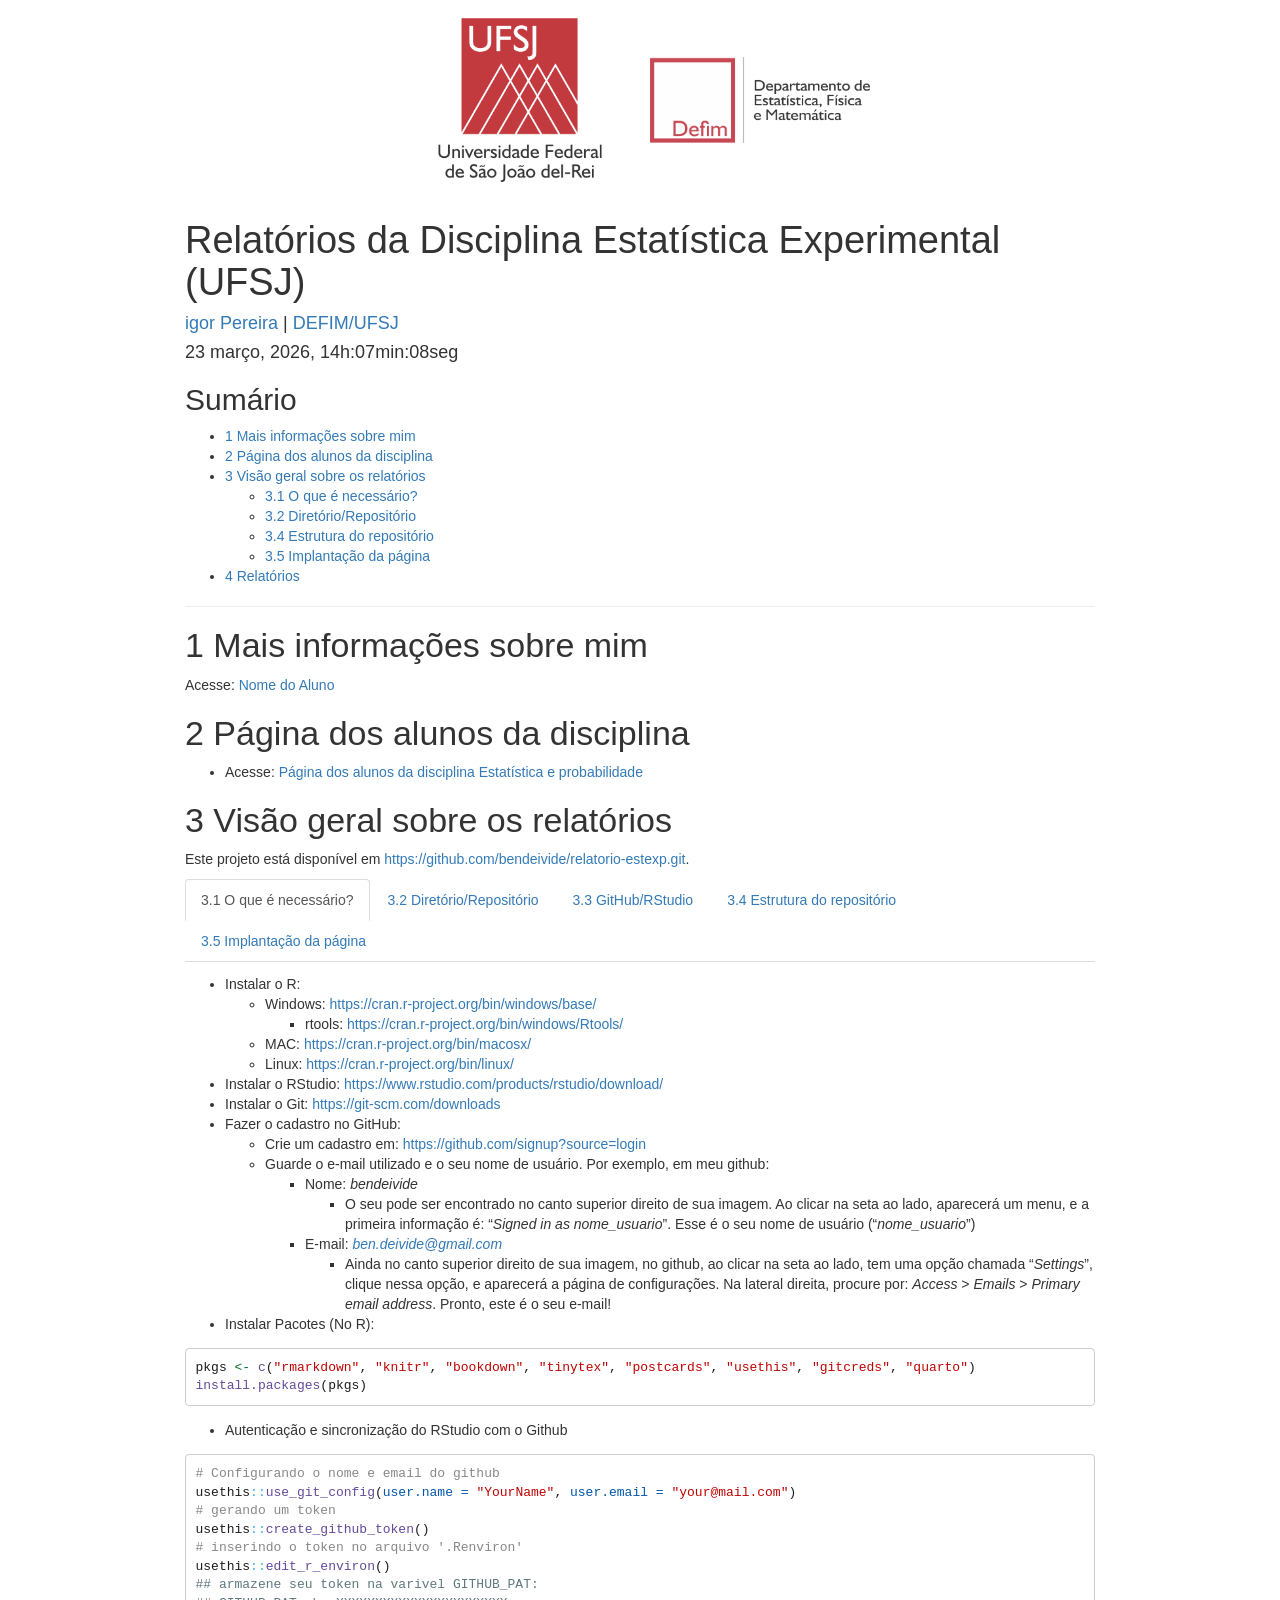
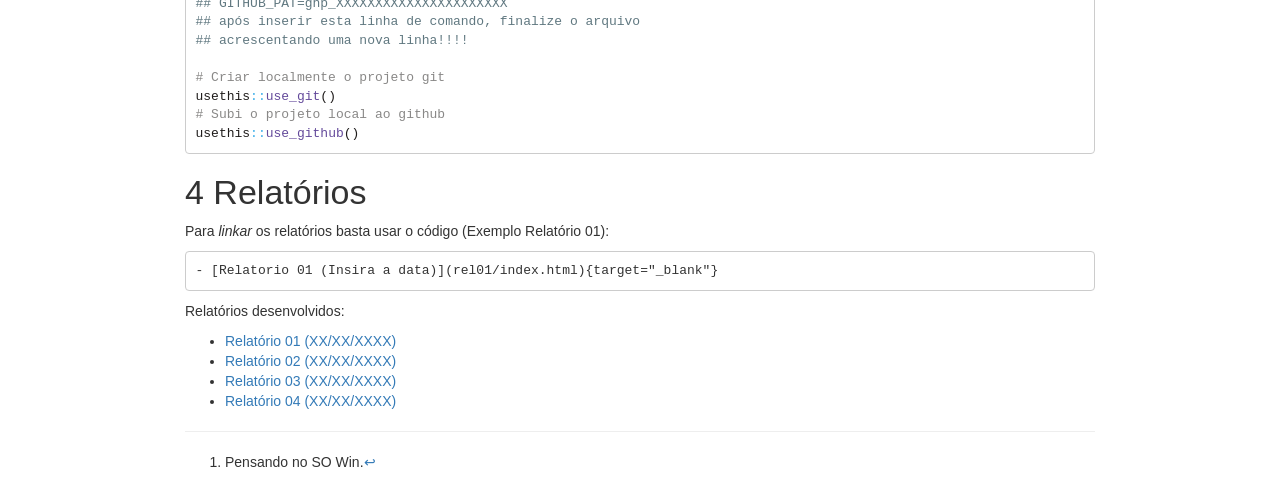
==== relatorio/index.html @ d945e723 "Initial commit" ====
<!DOCTYPE html>

<html>

<head>

<meta charset="utf-8" />
<meta name="generator" content="pandoc" />
<meta http-equiv="X-UA-Compatible" content="IE=EDGE" />


<meta name="author" content="igor Pereira | DEFIM/UFSJ" />


<title>Relatórios da Disciplina Estatística Experimental (UFSJ)</title>

<script>/*! jQuery v3.6.0 | (c) OpenJS Foundation and other contributors | jquery.org/license */
!function(e,t){"use strict";"object"==typeof module&&"object"==typeof module.exports?module.exports=e.document?t(e,!0):function(e){if(!e.document)throw new Error("jQuery requires a window with a document");return t(e)}:t(e)}("undefined"!=typeof window?window:this,function(C,e){"use strict";var t=[],r=Object.getPrototypeOf,s=t.slice,g=t.flat?function(e){return t.flat.call(e)}:function(e){return t.concat.apply([],e)},u=t.push,i=t.indexOf,n={},o=n.toString,v=n.hasOwnProperty,a=v.toString,l=a.call(Object),y={},m=function(e){return"function"==typeof e&&"number"!=typeof e.nodeType&&"function"!=typeof e.item},x=function(e){return null!=e&&e===e.window},E=C.document,c={type:!0,src:!0,nonce:!0,noModule:!0};function b(e,t,n){var r,i,o=(n=n||E).createElement("script");if(o.text=e,t)for(r in c)(i=t[r]||t.getAttribute&&t.getAttribute(r))&&o.setAttribute(r,i);n.head.appendChild(o).parentNode.removeChild(o)}function w(e){return null==e?e+"":"object"==typeof e||"function"==typeof e?n[o.call(e)]||"object":typeof e}var f="3.6.0",S=function(e,t){return new S.fn.init(e,t)};function p(e){var t=!!e&&"length"in e&&e.length,n=w(e);return!m(e)&&!x(e)&&("array"===n||0===t||"number"==typeof t&&0<t&&t-1 in e)}S.fn=S.prototype={jquery:f,constructor:S,length:0,toArray:function(){return s.call(this)},get:function(e){return null==e?s.call(this):e<0?this[e+this.length]:this[e]},pushStack:function(e){var t=S.merge(this.constructor(),e);return t.prevObject=this,t},each:function(e){return S.each(this,e)},map:function(n){return this.pushStack(S.map(this,function(e,t){return n.call(e,t,e)}))},slice:function(){return this.pushStack(s.apply(this,arguments))},first:function(){return this.eq(0)},last:function(){return this.eq(-1)},even:function(){return this.pushStack(S.grep(this,function(e,t){return(t+1)%2}))},odd:function(){return this.pushStack(S.grep(this,function(e,t){return t%2}))},eq:function(e){var t=this.length,n=+e+(e<0?t:0);return this.pushStack(0<=n&&n<t?[this[n]]:[])},end:function(){return this.prevObject||this.constructor()},push:u,sort:t.sort,splice:t.splice},S.extend=S.fn.extend=function(){var e,t,n,r,i,o,a=arguments[0]||{},s=1,u=arguments.length,l=!1;for("boolean"==typeof a&&(l=a,a=arguments[s]||{},s++),"object"==typeof a||m(a)||(a={}),s===u&&(a=this,s--);s<u;s++)if(null!=(e=arguments[s]))for(t in e)r=e[t],"__proto__"!==t&&a!==r&&(l&&r&&(S.isPlainObject(r)||(i=Array.isArray(r)))?(n=a[t],o=i&&!Array.isArray(n)?[]:i||S.isPlainObject(n)?n:{},i=!1,a[t]=S.extend(l,o,r)):void 0!==r&&(a[t]=r));return a},S.extend({expando:"jQuery"+(f+Math.random()).replace(/\D/g,""),isReady:!0,error:function(e){throw new Error(e)},noop:function(){},isPlainObject:function(e){var t,n;return!(!e||"[object Object]"!==o.call(e))&&(!(t=r(e))||"function"==typeof(n=v.call(t,"constructor")&&t.constructor)&&a.call(n)===l)},isEmptyObject:function(e){var t;for(t in e)return!1;return!0},globalEval:function(e,t,n){b(e,{nonce:t&&t.nonce},n)},each:function(e,t){var n,r=0;if(p(e)){for(n=e.length;r<n;r++)if(!1===t.call(e[r],r,e[r]))break}else for(r in e)if(!1===t.call(e[r],r,e[r]))break;return e},makeArray:function(e,t){var n=t||[];return null!=e&&(p(Object(e))?S.merge(n,"string"==typeof e?[e]:e):u.call(n,e)),n},inArray:function(e,t,n){return null==t?-1:i.call(t,e,n)},merge:function(e,t){for(var n=+t.length,r=0,i=e.length;r<n;r++)e[i++]=t[r];return e.length=i,e},grep:function(e,t,n){for(var r=[],i=0,o=e.length,a=!n;i<o;i++)!t(e[i],i)!==a&&r.push(e[i]);return r},map:function(e,t,n){var r,i,o=0,a=[];if(p(e))for(r=e.length;o<r;o++)null!=(i=t(e[o],o,n))&&a.push(i);else for(o in e)null!=(i=t(e[o],o,n))&&a.push(i);return g(a)},guid:1,support:y}),"function"==typeof Symbol&&(S.fn[Symbol.iterator]=t[Symbol.iterator]),S.each("Boolean Number String Function Array Date RegExp Object Error Symbol".split(" "),function(e,t){n["[object "+t+"]"]=t.toLowerCase()});var d=function(n){var e,d,b,o,i,h,f,g,w,u,l,T,C,a,E,v,s,c,y,S="sizzle"+1*new Date,p=n.document,k=0,r=0,m=ue(),x=ue(),A=ue(),N=ue(),j=function(e,t){return e===t&&(l=!0),0},D={}.hasOwnProperty,t=[],q=t.pop,L=t.push,H=t.push,O=t.slice,P=function(e,t){for(var n=0,r=e.length;n<r;n++)if(e[n]===t)return n;return-1},R="checked|selected|async|autofocus|autoplay|controls|defer|disabled|hidden|ismap|loop|multiple|open|readonly|required|scoped",M="[\\x20\\t\\r\\n\\f]",I="(?:\\\\[\\da-fA-F]{1,6}"+M+"?|\\\\[^\\r\\n\\f]|[\\w-]|[^\0-\\x7f])+",W="\\["+M+"*("+I+")(?:"+M+"*([*^$|!~]?=)"+M+"*(?:'((?:\\\\.|[^\\\\'])*)'|\"((?:\\\\.|[^\\\\\"])*)\"|("+I+"))|)"+M+"*\\]",F=":("+I+")(?:\\((('((?:\\\\.|[^\\\\'])*)'|\"((?:\\\\.|[^\\\\\"])*)\")|((?:\\\\.|[^\\\\()[\\]]|"+W+")*)|.*)\\)|)",B=new RegExp(M+"+","g"),$=new RegExp("^"+M+"+|((?:^|[^\\\\])(?:\\\\.)*)"+M+"+$","g"),_=new RegExp("^"+M+"*,"+M+"*"),z=new RegExp("^"+M+"*([>+~]|"+M+")"+M+"*"),U=new RegExp(M+"|>"),X=new RegExp(F),V=new RegExp("^"+I+"$"),G={ID:new RegExp("^#("+I+")"),CLASS:new RegExp("^\\.("+I+")"),TAG:new RegExp("^("+I+"|[*])"),ATTR:new RegExp("^"+W),PSEUDO:new RegExp("^"+F),CHILD:new RegExp("^:(only|first|last|nth|nth-last)-(child|of-type)(?:\\("+M+"*(even|odd|(([+-]|)(\\d*)n|)"+M+"*(?:([+-]|)"+M+"*(\\d+)|))"+M+"*\\)|)","i"),bool:new RegExp("^(?:"+R+")$","i"),needsContext:new RegExp("^"+M+"*[>+~]|:(even|odd|eq|gt|lt|nth|first|last)(?:\\("+M+"*((?:-\\d)?\\d*)"+M+"*\\)|)(?=[^-]|$)","i")},Y=/HTML$/i,Q=/^(?:input|select|textarea|button)$/i,J=/^h\d$/i,K=/^[^{]+\{\s*\[native \w/,Z=/^(?:#([\w-]+)|(\w+)|\.([\w-]+))$/,ee=/[+~]/,te=new RegExp("\\\\[\\da-fA-F]{1,6}"+M+"?|\\\\([^\\r\\n\\f])","g"),ne=function(e,t){var n="0x"+e.slice(1)-65536;return t||(n<0?String.fromCharCode(n+65536):String.fromCharCode(n>>10|55296,1023&n|56320))},re=/([\0-\x1f\x7f]|^-?\d)|^-$|[^\0-\x1f\x7f-\uFFFF\w-]/g,ie=function(e,t){return t?"\0"===e?"\ufffd":e.slice(0,-1)+"\\"+e.charCodeAt(e.length-1).toString(16)+" ":"\\"+e},oe=function(){T()},ae=be(function(e){return!0===e.disabled&&"fieldset"===e.nodeName.toLowerCase()},{dir:"parentNode",next:"legend"});try{H.apply(t=O.call(p.childNodes),p.childNodes),t[p.childNodes.length].nodeType}catch(e){H={apply:t.length?function(e,t){L.apply(e,O.call(t))}:function(e,t){var n=e.length,r=0;while(e[n++]=t[r++]);e.length=n-1}}}function se(t,e,n,r){var i,o,a,s,u,l,c,f=e&&e.ownerDocument,p=e?e.nodeType:9;if(n=n||[],"string"!=typeof t||!t||1!==p&&9!==p&&11!==p)return n;if(!r&&(T(e),e=e||C,E)){if(11!==p&&(u=Z.exec(t)))if(i=u[1]){if(9===p){if(!(a=e.getElementById(i)))return n;if(a.id===i)return n.push(a),n}else if(f&&(a=f.getElementById(i))&&y(e,a)&&a.id===i)return n.push(a),n}else{if(u[2])return H.apply(n,e.getElementsByTagName(t)),n;if((i=u[3])&&d.getElementsByClassName&&e.getElementsByClassName)return H.apply(n,e.getElementsByClassName(i)),n}if(d.qsa&&!N[t+" "]&&(!v||!v.test(t))&&(1!==p||"object"!==e.nodeName.toLowerCase())){if(c=t,f=e,1===p&&(U.test(t)||z.test(t))){(f=ee.test(t)&&ye(e.parentNode)||e)===e&&d.scope||((s=e.getAttribute("id"))?s=s.replace(re,ie):e.setAttribute("id",s=S)),o=(l=h(t)).length;while(o--)l[o]=(s?"#"+s:":scope")+" "+xe(l[o]);c=l.join(",")}try{return H.apply(n,f.querySelectorAll(c)),n}catch(e){N(t,!0)}finally{s===S&&e.removeAttribute("id")}}}return g(t.replace($,"$1"),e,n,r)}function ue(){var r=[];return function e(t,n){return r.push(t+" ")>b.cacheLength&&delete e[r.shift()],e[t+" "]=n}}function le(e){return e[S]=!0,e}function ce(e){var t=C.createElement("fieldset");try{return!!e(t)}catch(e){return!1}finally{t.parentNode&&t.parentNode.removeChild(t),t=null}}function fe(e,t){var n=e.split("|"),r=n.length;while(r--)b.attrHandle[n[r]]=t}function pe(e,t){var n=t&&e,r=n&&1===e.nodeType&&1===t.nodeType&&e.sourceIndex-t.sourceIndex;if(r)return r;if(n)while(n=n.nextSibling)if(n===t)return-1;return e?1:-1}function de(t){return function(e){return"input"===e.nodeName.toLowerCase()&&e.type===t}}function he(n){return function(e){var t=e.nodeName.toLowerCase();return("input"===t||"button"===t)&&e.type===n}}function ge(t){return function(e){return"form"in e?e.parentNode&&!1===e.disabled?"label"in e?"label"in e.parentNode?e.parentNode.disabled===t:e.disabled===t:e.isDisabled===t||e.isDisabled!==!t&&ae(e)===t:e.disabled===t:"label"in e&&e.disabled===t}}function ve(a){return le(function(o){return o=+o,le(function(e,t){var n,r=a([],e.length,o),i=r.length;while(i--)e[n=r[i]]&&(e[n]=!(t[n]=e[n]))})})}function ye(e){return e&&"undefined"!=typeof e.getElementsByTagName&&e}for(e in d=se.support={},i=se.isXML=function(e){var t=e&&e.namespaceURI,n=e&&(e.ownerDocument||e).documentElement;return!Y.test(t||n&&n.nodeName||"HTML")},T=se.setDocument=function(e){var t,n,r=e?e.ownerDocument||e:p;return r!=C&&9===r.nodeType&&r.documentElement&&(a=(C=r).documentElement,E=!i(C),p!=C&&(n=C.defaultView)&&n.top!==n&&(n.addEventListener?n.addEventListener("unload",oe,!1):n.attachEvent&&n.attachEvent("onunload",oe)),d.scope=ce(function(e){return a.appendChild(e).appendChild(C.createElement("div")),"undefined"!=typeof e.querySelectorAll&&!e.querySelectorAll(":scope fieldset div").length}),d.attributes=ce(function(e){return e.className="i",!e.getAttribute("className")}),d.getElementsByTagName=ce(function(e){return e.appendChild(C.createComment("")),!e.getElementsByTagName("*").length}),d.getElementsByClassName=K.test(C.getElementsByClassName),d.getById=ce(function(e){return a.appendChild(e).id=S,!C.getElementsByName||!C.getElementsByName(S).length}),d.getById?(b.filter.ID=function(e){var t=e.replace(te,ne);return function(e){return e.getAttribute("id")===t}},b.find.ID=function(e,t){if("undefined"!=typeof t.getElementById&&E){var n=t.getElementById(e);return n?[n]:[]}}):(b.filter.ID=function(e){var n=e.replace(te,ne);return function(e){var t="undefined"!=typeof e.getAttributeNode&&e.getAttributeNode("id");return t&&t.value===n}},b.find.ID=function(e,t){if("undefined"!=typeof t.getElementById&&E){var n,r,i,o=t.getElementById(e);if(o){if((n=o.getAttributeNode("id"))&&n.value===e)return[o];i=t.getElementsByName(e),r=0;while(o=i[r++])if((n=o.getAttributeNode("id"))&&n.value===e)return[o]}return[]}}),b.find.TAG=d.getElementsByTagName?function(e,t){return"undefined"!=typeof t.getElementsByTagName?t.getElementsByTagName(e):d.qsa?t.querySelectorAll(e):void 0}:function(e,t){var n,r=[],i=0,o=t.getElementsByTagName(e);if("*"===e){while(n=o[i++])1===n.nodeType&&r.push(n);return r}return o},b.find.CLASS=d.getElementsByClassName&&function(e,t){if("undefined"!=typeof t.getElementsByClassName&&E)return t.getElementsByClassName(e)},s=[],v=[],(d.qsa=K.test(C.querySelectorAll))&&(ce(function(e){var t;a.appendChild(e).innerHTML="<a id='"+S+"'></a><select id='"+S+"-\r\\' msallowcapture=''><option selected=''></option></select>",e.querySelectorAll("[msallowcapture^='']").length&&v.push("[*^$]="+M+"*(?:''|\"\")"),e.querySelectorAll("[selected]").length||v.push("\\["+M+"*(?:value|"+R+")"),e.querySelectorAll("[id~="+S+"-]").length||v.push("~="),(t=C.createElement("input")).setAttribute("name",""),e.appendChild(t),e.querySelectorAll("[name='']").length||v.push("\\["+M+"*name"+M+"*="+M+"*(?:''|\"\")"),e.querySelectorAll(":checked").length||v.push(":checked"),e.querySelectorAll("a#"+S+"+*").length||v.push(".#.+[+~]"),e.querySelectorAll("\\\f"),v.push("[\\r\\n\\f]")}),ce(function(e){e.innerHTML="<a href='' disabled='disabled'></a><select disabled='disabled'><option/></select>";var t=C.createElement("input");t.setAttribute("type","hidden"),e.appendChild(t).setAttribute("name","D"),e.querySelectorAll("[name=d]").length&&v.push("name"+M+"*[*^$|!~]?="),2!==e.querySelectorAll(":enabled").length&&v.push(":enabled",":disabled"),a.appendChild(e).disabled=!0,2!==e.querySelectorAll(":disabled").length&&v.push(":enabled",":disabled"),e.querySelectorAll("*,:x"),v.push(",.*:")})),(d.matchesSelector=K.test(c=a.matches||a.webkitMatchesSelector||a.mozMatchesSelector||a.oMatchesSelector||a.msMatchesSelector))&&ce(function(e){d.disconnectedMatch=c.call(e,"*"),c.call(e,"[s!='']:x"),s.push("!=",F)}),v=v.length&&new RegExp(v.join("|")),s=s.length&&new RegExp(s.join("|")),t=K.test(a.compareDocumentPosition),y=t||K.test(a.contains)?function(e,t){var n=9===e.nodeType?e.documentElement:e,r=t&&t.parentNode;return e===r||!(!r||1!==r.nodeType||!(n.contains?n.contains(r):e.compareDocumentPosition&&16&e.compareDocumentPosition(r)))}:function(e,t){if(t)while(t=t.parentNode)if(t===e)return!0;return!1},j=t?function(e,t){if(e===t)return l=!0,0;var n=!e.compareDocumentPosition-!t.compareDocumentPosition;return n||(1&(n=(e.ownerDocument||e)==(t.ownerDocument||t)?e.compareDocumentPosition(t):1)||!d.sortDetached&&t.compareDocumentPosition(e)===n?e==C||e.ownerDocument==p&&y(p,e)?-1:t==C||t.ownerDocument==p&&y(p,t)?1:u?P(u,e)-P(u,t):0:4&n?-1:1)}:function(e,t){if(e===t)return l=!0,0;var n,r=0,i=e.parentNode,o=t.parentNode,a=[e],s=[t];if(!i||!o)return e==C?-1:t==C?1:i?-1:o?1:u?P(u,e)-P(u,t):0;if(i===o)return pe(e,t);n=e;while(n=n.parentNode)a.unshift(n);n=t;while(n=n.parentNode)s.unshift(n);while(a[r]===s[r])r++;return r?pe(a[r],s[r]):a[r]==p?-1:s[r]==p?1:0}),C},se.matches=function(e,t){return se(e,null,null,t)},se.matchesSelector=function(e,t){if(T(e),d.matchesSelector&&E&&!N[t+" "]&&(!s||!s.test(t))&&(!v||!v.test(t)))try{var n=c.call(e,t);if(n||d.disconnectedMatch||e.document&&11!==e.document.nodeType)return n}catch(e){N(t,!0)}return 0<se(t,C,null,[e]).length},se.contains=function(e,t){return(e.ownerDocument||e)!=C&&T(e),y(e,t)},se.attr=function(e,t){(e.ownerDocument||e)!=C&&T(e);var n=b.attrHandle[t.toLowerCase()],r=n&&D.call(b.attrHandle,t.toLowerCase())?n(e,t,!E):void 0;return void 0!==r?r:d.attributes||!E?e.getAttribute(t):(r=e.getAttributeNode(t))&&r.specified?r.value:null},se.escape=function(e){return(e+"").replace(re,ie)},se.error=function(e){throw new Error("Syntax error, unrecognized expression: "+e)},se.uniqueSort=function(e){var t,n=[],r=0,i=0;if(l=!d.detectDuplicates,u=!d.sortStable&&e.slice(0),e.sort(j),l){while(t=e[i++])t===e[i]&&(r=n.push(i));while(r--)e.splice(n[r],1)}return u=null,e},o=se.getText=function(e){var t,n="",r=0,i=e.nodeType;if(i){if(1===i||9===i||11===i){if("string"==typeof e.textContent)return e.textContent;for(e=e.firstChild;e;e=e.nextSibling)n+=o(e)}else if(3===i||4===i)return e.nodeValue}else while(t=e[r++])n+=o(t);return n},(b=se.selectors={cacheLength:50,createPseudo:le,match:G,attrHandle:{},find:{},relative:{">":{dir:"parentNode",first:!0}," ":{dir:"parentNode"},"+":{dir:"previousSibling",first:!0},"~":{dir:"previousSibling"}},preFilter:{ATTR:function(e){return e[1]=e[1].replace(te,ne),e[3]=(e[3]||e[4]||e[5]||"").replace(te,ne),"~="===e[2]&&(e[3]=" "+e[3]+" "),e.slice(0,4)},CHILD:function(e){return e[1]=e[1].toLowerCase(),"nth"===e[1].slice(0,3)?(e[3]||se.error(e[0]),e[4]=+(e[4]?e[5]+(e[6]||1):2*("even"===e[3]||"odd"===e[3])),e[5]=+(e[7]+e[8]||"odd"===e[3])):e[3]&&se.error(e[0]),e},PSEUDO:function(e){var t,n=!e[6]&&e[2];return G.CHILD.test(e[0])?null:(e[3]?e[2]=e[4]||e[5]||"":n&&X.test(n)&&(t=h(n,!0))&&(t=n.indexOf(")",n.length-t)-n.length)&&(e[0]=e[0].slice(0,t),e[2]=n.slice(0,t)),e.slice(0,3))}},filter:{TAG:function(e){var t=e.replace(te,ne).toLowerCase();return"*"===e?function(){return!0}:function(e){return e.nodeName&&e.nodeName.toLowerCase()===t}},CLASS:function(e){var t=m[e+" "];return t||(t=new RegExp("(^|"+M+")"+e+"("+M+"|$)"))&&m(e,function(e){return t.test("string"==typeof e.className&&e.className||"undefined"!=typeof e.getAttribute&&e.getAttribute("class")||"")})},ATTR:function(n,r,i){return function(e){var t=se.attr(e,n);return null==t?"!="===r:!r||(t+="","="===r?t===i:"!="===r?t!==i:"^="===r?i&&0===t.indexOf(i):"*="===r?i&&-1<t.indexOf(i):"$="===r?i&&t.slice(-i.length)===i:"~="===r?-1<(" "+t.replace(B," ")+" ").indexOf(i):"|="===r&&(t===i||t.slice(0,i.length+1)===i+"-"))}},CHILD:function(h,e,t,g,v){var y="nth"!==h.slice(0,3),m="last"!==h.slice(-4),x="of-type"===e;return 1===g&&0===v?function(e){return!!e.parentNode}:function(e,t,n){var r,i,o,a,s,u,l=y!==m?"nextSibling":"previousSibling",c=e.parentNode,f=x&&e.nodeName.toLowerCase(),p=!n&&!x,d=!1;if(c){if(y){while(l){a=e;while(a=a[l])if(x?a.nodeName.toLowerCase()===f:1===a.nodeType)return!1;u=l="only"===h&&!u&&"nextSibling"}return!0}if(u=[m?c.firstChild:c.lastChild],m&&p){d=(s=(r=(i=(o=(a=c)[S]||(a[S]={}))[a.uniqueID]||(o[a.uniqueID]={}))[h]||[])[0]===k&&r[1])&&r[2],a=s&&c.childNodes[s];while(a=++s&&a&&a[l]||(d=s=0)||u.pop())if(1===a.nodeType&&++d&&a===e){i[h]=[k,s,d];break}}else if(p&&(d=s=(r=(i=(o=(a=e)[S]||(a[S]={}))[a.uniqueID]||(o[a.uniqueID]={}))[h]||[])[0]===k&&r[1]),!1===d)while(a=++s&&a&&a[l]||(d=s=0)||u.pop())if((x?a.nodeName.toLowerCase()===f:1===a.nodeType)&&++d&&(p&&((i=(o=a[S]||(a[S]={}))[a.uniqueID]||(o[a.uniqueID]={}))[h]=[k,d]),a===e))break;return(d-=v)===g||d%g==0&&0<=d/g}}},PSEUDO:function(e,o){var t,a=b.pseudos[e]||b.setFilters[e.toLowerCase()]||se.error("unsupported pseudo: "+e);return a[S]?a(o):1<a.length?(t=[e,e,"",o],b.setFilters.hasOwnProperty(e.toLowerCase())?le(function(e,t){var n,r=a(e,o),i=r.length;while(i--)e[n=P(e,r[i])]=!(t[n]=r[i])}):function(e){return a(e,0,t)}):a}},pseudos:{not:le(function(e){var r=[],i=[],s=f(e.replace($,"$1"));return s[S]?le(function(e,t,n,r){var i,o=s(e,null,r,[]),a=e.length;while(a--)(i=o[a])&&(e[a]=!(t[a]=i))}):function(e,t,n){return r[0]=e,s(r,null,n,i),r[0]=null,!i.pop()}}),has:le(function(t){return function(e){return 0<se(t,e).length}}),contains:le(function(t){return t=t.replace(te,ne),function(e){return-1<(e.textContent||o(e)).indexOf(t)}}),lang:le(function(n){return V.test(n||"")||se.error("unsupported lang: "+n),n=n.replace(te,ne).toLowerCase(),function(e){var t;do{if(t=E?e.lang:e.getAttribute("xml:lang")||e.getAttribute("lang"))return(t=t.toLowerCase())===n||0===t.indexOf(n+"-")}while((e=e.parentNode)&&1===e.nodeType);return!1}}),target:function(e){var t=n.location&&n.location.hash;return t&&t.slice(1)===e.id},root:function(e){return e===a},focus:function(e){return e===C.activeElement&&(!C.hasFocus||C.hasFocus())&&!!(e.type||e.href||~e.tabIndex)},enabled:ge(!1),disabled:ge(!0),checked:function(e){var t=e.nodeName.toLowerCase();return"input"===t&&!!e.checked||"option"===t&&!!e.selected},selected:function(e){return e.parentNode&&e.parentNode.selectedIndex,!0===e.selected},empty:function(e){for(e=e.firstChild;e;e=e.nextSibling)if(e.nodeType<6)return!1;return!0},parent:function(e){return!b.pseudos.empty(e)},header:function(e){return J.test(e.nodeName)},input:function(e){return Q.test(e.nodeName)},button:function(e){var t=e.nodeName.toLowerCase();return"input"===t&&"button"===e.type||"button"===t},text:function(e){var t;return"input"===e.nodeName.toLowerCase()&&"text"===e.type&&(null==(t=e.getAttribute("type"))||"text"===t.toLowerCase())},first:ve(function(){return[0]}),last:ve(function(e,t){return[t-1]}),eq:ve(function(e,t,n){return[n<0?n+t:n]}),even:ve(function(e,t){for(var n=0;n<t;n+=2)e.push(n);return e}),odd:ve(function(e,t){for(var n=1;n<t;n+=2)e.push(n);return e}),lt:ve(function(e,t,n){for(var r=n<0?n+t:t<n?t:n;0<=--r;)e.push(r);return e}),gt:ve(function(e,t,n){for(var r=n<0?n+t:n;++r<t;)e.push(r);return e})}}).pseudos.nth=b.pseudos.eq,{radio:!0,checkbox:!0,file:!0,password:!0,image:!0})b.pseudos[e]=de(e);for(e in{submit:!0,reset:!0})b.pseudos[e]=he(e);function me(){}function xe(e){for(var t=0,n=e.length,r="";t<n;t++)r+=e[t].value;return r}function be(s,e,t){var u=e.dir,l=e.next,c=l||u,f=t&&"parentNode"===c,p=r++;return e.first?function(e,t,n){while(e=e[u])if(1===e.nodeType||f)return s(e,t,n);return!1}:function(e,t,n){var r,i,o,a=[k,p];if(n){while(e=e[u])if((1===e.nodeType||f)&&s(e,t,n))return!0}else while(e=e[u])if(1===e.nodeType||f)if(i=(o=e[S]||(e[S]={}))[e.uniqueID]||(o[e.uniqueID]={}),l&&l===e.nodeName.toLowerCase())e=e[u]||e;else{if((r=i[c])&&r[0]===k&&r[1]===p)return a[2]=r[2];if((i[c]=a)[2]=s(e,t,n))return!0}return!1}}function we(i){return 1<i.length?function(e,t,n){var r=i.length;while(r--)if(!i[r](e,t,n))return!1;return!0}:i[0]}function Te(e,t,n,r,i){for(var o,a=[],s=0,u=e.length,l=null!=t;s<u;s++)(o=e[s])&&(n&&!n(o,r,i)||(a.push(o),l&&t.push(s)));return a}function Ce(d,h,g,v,y,e){return v&&!v[S]&&(v=Ce(v)),y&&!y[S]&&(y=Ce(y,e)),le(function(e,t,n,r){var i,o,a,s=[],u=[],l=t.length,c=e||function(e,t,n){for(var r=0,i=t.length;r<i;r++)se(e,t[r],n);return n}(h||"*",n.nodeType?[n]:n,[]),f=!d||!e&&h?c:Te(c,s,d,n,r),p=g?y||(e?d:l||v)?[]:t:f;if(g&&g(f,p,n,r),v){i=Te(p,u),v(i,[],n,r),o=i.length;while(o--)(a=i[o])&&(p[u[o]]=!(f[u[o]]=a))}if(e){if(y||d){if(y){i=[],o=p.length;while(o--)(a=p[o])&&i.push(f[o]=a);y(null,p=[],i,r)}o=p.length;while(o--)(a=p[o])&&-1<(i=y?P(e,a):s[o])&&(e[i]=!(t[i]=a))}}else p=Te(p===t?p.splice(l,p.length):p),y?y(null,t,p,r):H.apply(t,p)})}function Ee(e){for(var i,t,n,r=e.length,o=b.relative[e[0].type],a=o||b.relative[" "],s=o?1:0,u=be(function(e){return e===i},a,!0),l=be(function(e){return-1<P(i,e)},a,!0),c=[function(e,t,n){var r=!o&&(n||t!==w)||((i=t).nodeType?u(e,t,n):l(e,t,n));return i=null,r}];s<r;s++)if(t=b.relative[e[s].type])c=[be(we(c),t)];else{if((t=b.filter[e[s].type].apply(null,e[s].matches))[S]){for(n=++s;n<r;n++)if(b.relative[e[n].type])break;return Ce(1<s&&we(c),1<s&&xe(e.slice(0,s-1).concat({value:" "===e[s-2].type?"*":""})).replace($,"$1"),t,s<n&&Ee(e.slice(s,n)),n<r&&Ee(e=e.slice(n)),n<r&&xe(e))}c.push(t)}return we(c)}return me.prototype=b.filters=b.pseudos,b.setFilters=new me,h=se.tokenize=function(e,t){var n,r,i,o,a,s,u,l=x[e+" "];if(l)return t?0:l.slice(0);a=e,s=[],u=b.preFilter;while(a){for(o in n&&!(r=_.exec(a))||(r&&(a=a.slice(r[0].length)||a),s.push(i=[])),n=!1,(r=z.exec(a))&&(n=r.shift(),i.push({value:n,type:r[0].replace($," ")}),a=a.slice(n.length)),b.filter)!(r=G[o].exec(a))||u[o]&&!(r=u[o](r))||(n=r.shift(),i.push({value:n,type:o,matches:r}),a=a.slice(n.length));if(!n)break}return t?a.length:a?se.error(e):x(e,s).slice(0)},f=se.compile=function(e,t){var n,v,y,m,x,r,i=[],o=[],a=A[e+" "];if(!a){t||(t=h(e)),n=t.length;while(n--)(a=Ee(t[n]))[S]?i.push(a):o.push(a);(a=A(e,(v=o,m=0<(y=i).length,x=0<v.length,r=function(e,t,n,r,i){var o,a,s,u=0,l="0",c=e&&[],f=[],p=w,d=e||x&&b.find.TAG("*",i),h=k+=null==p?1:Math.random()||.1,g=d.length;for(i&&(w=t==C||t||i);l!==g&&null!=(o=d[l]);l++){if(x&&o){a=0,t||o.ownerDocument==C||(T(o),n=!E);while(s=v[a++])if(s(o,t||C,n)){r.push(o);break}i&&(k=h)}m&&((o=!s&&o)&&u--,e&&c.push(o))}if(u+=l,m&&l!==u){a=0;while(s=y[a++])s(c,f,t,n);if(e){if(0<u)while(l--)c[l]||f[l]||(f[l]=q.call(r));f=Te(f)}H.apply(r,f),i&&!e&&0<f.length&&1<u+y.length&&se.uniqueSort(r)}return i&&(k=h,w=p),c},m?le(r):r))).selector=e}return a},g=se.select=function(e,t,n,r){var i,o,a,s,u,l="function"==typeof e&&e,c=!r&&h(e=l.selector||e);if(n=n||[],1===c.length){if(2<(o=c[0]=c[0].slice(0)).length&&"ID"===(a=o[0]).type&&9===t.nodeType&&E&&b.relative[o[1].type]){if(!(t=(b.find.ID(a.matches[0].replace(te,ne),t)||[])[0]))return n;l&&(t=t.parentNode),e=e.slice(o.shift().value.length)}i=G.needsContext.test(e)?0:o.length;while(i--){if(a=o[i],b.relative[s=a.type])break;if((u=b.find[s])&&(r=u(a.matches[0].replace(te,ne),ee.test(o[0].type)&&ye(t.parentNode)||t))){if(o.splice(i,1),!(e=r.length&&xe(o)))return H.apply(n,r),n;break}}}return(l||f(e,c))(r,t,!E,n,!t||ee.test(e)&&ye(t.parentNode)||t),n},d.sortStable=S.split("").sort(j).join("")===S,d.detectDuplicates=!!l,T(),d.sortDetached=ce(function(e){return 1&e.compareDocumentPosition(C.createElement("fieldset"))}),ce(function(e){return e.innerHTML="<a href='#'></a>","#"===e.firstChild.getAttribute("href")})||fe("type|href|height|width",function(e,t,n){if(!n)return e.getAttribute(t,"type"===t.toLowerCase()?1:2)}),d.attributes&&ce(function(e){return e.innerHTML="<input/>",e.firstChild.setAttribute("value",""),""===e.firstChild.getAttribute("value")})||fe("value",function(e,t,n){if(!n&&"input"===e.nodeName.toLowerCase())return e.defaultValue}),ce(function(e){return null==e.getAttribute("disabled")})||fe(R,function(e,t,n){var r;if(!n)return!0===e[t]?t.toLowerCase():(r=e.getAttributeNode(t))&&r.specified?r.value:null}),se}(C);S.find=d,S.expr=d.selectors,S.expr[":"]=S.expr.pseudos,S.uniqueSort=S.unique=d.uniqueSort,S.text=d.getText,S.isXMLDoc=d.isXML,S.contains=d.contains,S.escapeSelector=d.escape;var h=function(e,t,n){var r=[],i=void 0!==n;while((e=e[t])&&9!==e.nodeType)if(1===e.nodeType){if(i&&S(e).is(n))break;r.push(e)}return r},T=function(e,t){for(var n=[];e;e=e.nextSibling)1===e.nodeType&&e!==t&&n.push(e);return n},k=S.expr.match.needsContext;function A(e,t){return e.nodeName&&e.nodeName.toLowerCase()===t.toLowerCase()}var N=/^<([a-z][^\/\0>:\x20\t\r\n\f]*)[\x20\t\r\n\f]*\/?>(?:<\/\1>|)$/i;function j(e,n,r){return m(n)?S.grep(e,function(e,t){return!!n.call(e,t,e)!==r}):n.nodeType?S.grep(e,function(e){return e===n!==r}):"string"!=typeof n?S.grep(e,function(e){return-1<i.call(n,e)!==r}):S.filter(n,e,r)}S.filter=function(e,t,n){var r=t[0];return n&&(e=":not("+e+")"),1===t.length&&1===r.nodeType?S.find.matchesSelector(r,e)?[r]:[]:S.find.matches(e,S.grep(t,function(e){return 1===e.nodeType}))},S.fn.extend({find:function(e){var t,n,r=this.length,i=this;if("string"!=typeof e)return this.pushStack(S(e).filter(function(){for(t=0;t<r;t++)if(S.contains(i[t],this))return!0}));for(n=this.pushStack([]),t=0;t<r;t++)S.find(e,i[t],n);return 1<r?S.uniqueSort(n):n},filter:function(e){return this.pushStack(j(this,e||[],!1))},not:function(e){return this.pushStack(j(this,e||[],!0))},is:function(e){return!!j(this,"string"==typeof e&&k.test(e)?S(e):e||[],!1).length}});var D,q=/^(?:\s*(<[\w\W]+>)[^>]*|#([\w-]+))$/;(S.fn.init=function(e,t,n){var r,i;if(!e)return this;if(n=n||D,"string"==typeof e){if(!(r="<"===e[0]&&">"===e[e.length-1]&&3<=e.length?[null,e,null]:q.exec(e))||!r[1]&&t)return!t||t.jquery?(t||n).find(e):this.constructor(t).find(e);if(r[1]){if(t=t instanceof S?t[0]:t,S.merge(this,S.parseHTML(r[1],t&&t.nodeType?t.ownerDocument||t:E,!0)),N.test(r[1])&&S.isPlainObject(t))for(r in t)m(this[r])?this[r](t[r]):this.attr(r,t[r]);return this}return(i=E.getElementById(r[2]))&&(this[0]=i,this.length=1),this}return e.nodeType?(this[0]=e,this.length=1,this):m(e)?void 0!==n.ready?n.ready(e):e(S):S.makeArray(e,this)}).prototype=S.fn,D=S(E);var L=/^(?:parents|prev(?:Until|All))/,H={children:!0,contents:!0,next:!0,prev:!0};function O(e,t){while((e=e[t])&&1!==e.nodeType);return e}S.fn.extend({has:function(e){var t=S(e,this),n=t.length;return this.filter(function(){for(var e=0;e<n;e++)if(S.contains(this,t[e]))return!0})},closest:function(e,t){var n,r=0,i=this.length,o=[],a="string"!=typeof e&&S(e);if(!k.test(e))for(;r<i;r++)for(n=this[r];n&&n!==t;n=n.parentNode)if(n.nodeType<11&&(a?-1<a.index(n):1===n.nodeType&&S.find.matchesSelector(n,e))){o.push(n);break}return this.pushStack(1<o.length?S.uniqueSort(o):o)},index:function(e){return e?"string"==typeof e?i.call(S(e),this[0]):i.call(this,e.jquery?e[0]:e):this[0]&&this[0].parentNode?this.first().prevAll().length:-1},add:function(e,t){return this.pushStack(S.uniqueSort(S.merge(this.get(),S(e,t))))},addBack:function(e){return this.add(null==e?this.prevObject:this.prevObject.filter(e))}}),S.each({parent:function(e){var t=e.parentNode;return t&&11!==t.nodeType?t:null},parents:function(e){return h(e,"parentNode")},parentsUntil:function(e,t,n){return h(e,"parentNode",n)},next:function(e){return O(e,"nextSibling")},prev:function(e){return O(e,"previousSibling")},nextAll:function(e){return h(e,"nextSibling")},prevAll:function(e){return h(e,"previousSibling")},nextUntil:function(e,t,n){return h(e,"nextSibling",n)},prevUntil:function(e,t,n){return h(e,"previousSibling",n)},siblings:function(e){return T((e.parentNode||{}).firstChild,e)},children:function(e){return T(e.firstChild)},contents:function(e){return null!=e.contentDocument&&r(e.contentDocument)?e.contentDocument:(A(e,"template")&&(e=e.content||e),S.merge([],e.childNodes))}},function(r,i){S.fn[r]=function(e,t){var n=S.map(this,i,e);return"Until"!==r.slice(-5)&&(t=e),t&&"string"==typeof t&&(n=S.filter(t,n)),1<this.length&&(H[r]||S.uniqueSort(n),L.test(r)&&n.reverse()),this.pushStack(n)}});var P=/[^\x20\t\r\n\f]+/g;function R(e){return e}function M(e){throw e}function I(e,t,n,r){var i;try{e&&m(i=e.promise)?i.call(e).done(t).fail(n):e&&m(i=e.then)?i.call(e,t,n):t.apply(void 0,[e].slice(r))}catch(e){n.apply(void 0,[e])}}S.Callbacks=function(r){var e,n;r="string"==typeof r?(e=r,n={},S.each(e.match(P)||[],function(e,t){n[t]=!0}),n):S.extend({},r);var i,t,o,a,s=[],u=[],l=-1,c=function(){for(a=a||r.once,o=i=!0;u.length;l=-1){t=u.shift();while(++l<s.length)!1===s[l].apply(t[0],t[1])&&r.stopOnFalse&&(l=s.length,t=!1)}r.memory||(t=!1),i=!1,a&&(s=t?[]:"")},f={add:function(){return s&&(t&&!i&&(l=s.length-1,u.push(t)),function n(e){S.each(e,function(e,t){m(t)?r.unique&&f.has(t)||s.push(t):t&&t.length&&"string"!==w(t)&&n(t)})}(arguments),t&&!i&&c()),this},remove:function(){return S.each(arguments,function(e,t){var n;while(-1<(n=S.inArray(t,s,n)))s.splice(n,1),n<=l&&l--}),this},has:function(e){return e?-1<S.inArray(e,s):0<s.length},empty:function(){return s&&(s=[]),this},disable:function(){return a=u=[],s=t="",this},disabled:function(){return!s},lock:function(){return a=u=[],t||i||(s=t=""),this},locked:function(){return!!a},fireWith:function(e,t){return a||(t=[e,(t=t||[]).slice?t.slice():t],u.push(t),i||c()),this},fire:function(){return f.fireWith(this,arguments),this},fired:function(){return!!o}};return f},S.extend({Deferred:function(e){var o=[["notify","progress",S.Callbacks("memory"),S.Callbacks("memory"),2],["resolve","done",S.Callbacks("once memory"),S.Callbacks("once memory"),0,"resolved"],["reject","fail",S.Callbacks("once memory"),S.Callbacks("once memory"),1,"rejected"]],i="pending",a={state:function(){return i},always:function(){return s.done(arguments).fail(arguments),this},"catch":function(e){return a.then(null,e)},pipe:function(){var i=arguments;return S.Deferred(function(r){S.each(o,function(e,t){var n=m(i[t[4]])&&i[t[4]];s[t[1]](function(){var e=n&&n.apply(this,arguments);e&&m(e.promise)?e.promise().progress(r.notify).done(r.resolve).fail(r.reject):r[t[0]+"With"](this,n?[e]:arguments)})}),i=null}).promise()},then:function(t,n,r){var u=0;function l(i,o,a,s){return function(){var n=this,r=arguments,e=function(){var e,t;if(!(i<u)){if((e=a.apply(n,r))===o.promise())throw new TypeError("Thenable self-resolution");t=e&&("object"==typeof e||"function"==typeof e)&&e.then,m(t)?s?t.call(e,l(u,o,R,s),l(u,o,M,s)):(u++,t.call(e,l(u,o,R,s),l(u,o,M,s),l(u,o,R,o.notifyWith))):(a!==R&&(n=void 0,r=[e]),(s||o.resolveWith)(n,r))}},t=s?e:function(){try{e()}catch(e){S.Deferred.exceptionHook&&S.Deferred.exceptionHook(e,t.stackTrace),u<=i+1&&(a!==M&&(n=void 0,r=[e]),o.rejectWith(n,r))}};i?t():(S.Deferred.getStackHook&&(t.stackTrace=S.Deferred.getStackHook()),C.setTimeout(t))}}return S.Deferred(function(e){o[0][3].add(l(0,e,m(r)?r:R,e.notifyWith)),o[1][3].add(l(0,e,m(t)?t:R)),o[2][3].add(l(0,e,m(n)?n:M))}).promise()},promise:function(e){return null!=e?S.extend(e,a):a}},s={};return S.each(o,function(e,t){var n=t[2],r=t[5];a[t[1]]=n.add,r&&n.add(function(){i=r},o[3-e][2].disable,o[3-e][3].disable,o[0][2].lock,o[0][3].lock),n.add(t[3].fire),s[t[0]]=function(){return s[t[0]+"With"](this===s?void 0:this,arguments),this},s[t[0]+"With"]=n.fireWith}),a.promise(s),e&&e.call(s,s),s},when:function(e){var n=arguments.length,t=n,r=Array(t),i=s.call(arguments),o=S.Deferred(),a=function(t){return function(e){r[t]=this,i[t]=1<arguments.length?s.call(arguments):e,--n||o.resolveWith(r,i)}};if(n<=1&&(I(e,o.done(a(t)).resolve,o.reject,!n),"pending"===o.state()||m(i[t]&&i[t].then)))return o.then();while(t--)I(i[t],a(t),o.reject);return o.promise()}});var W=/^(Eval|Internal|Range|Reference|Syntax|Type|URI)Error$/;S.Deferred.exceptionHook=function(e,t){C.console&&C.console.warn&&e&&W.test(e.name)&&C.console.warn("jQuery.Deferred exception: "+e.message,e.stack,t)},S.readyException=function(e){C.setTimeout(function(){throw e})};var F=S.Deferred();function B(){E.removeEventListener("DOMContentLoaded",B),C.removeEventListener("load",B),S.ready()}S.fn.ready=function(e){return F.then(e)["catch"](function(e){S.readyException(e)}),this},S.extend({isReady:!1,readyWait:1,ready:function(e){(!0===e?--S.readyWait:S.isReady)||(S.isReady=!0)!==e&&0<--S.readyWait||F.resolveWith(E,[S])}}),S.ready.then=F.then,"complete"===E.readyState||"loading"!==E.readyState&&!E.documentElement.doScroll?C.setTimeout(S.ready):(E.addEventListener("DOMContentLoaded",B),C.addEventListener("load",B));var $=function(e,t,n,r,i,o,a){var s=0,u=e.length,l=null==n;if("object"===w(n))for(s in i=!0,n)$(e,t,s,n[s],!0,o,a);else if(void 0!==r&&(i=!0,m(r)||(a=!0),l&&(a?(t.call(e,r),t=null):(l=t,t=function(e,t,n){return l.call(S(e),n)})),t))for(;s<u;s++)t(e[s],n,a?r:r.call(e[s],s,t(e[s],n)));return i?e:l?t.call(e):u?t(e[0],n):o},_=/^-ms-/,z=/-([a-z])/g;function U(e,t){return t.toUpperCase()}function X(e){return e.replace(_,"ms-").replace(z,U)}var V=function(e){return 1===e.nodeType||9===e.nodeType||!+e.nodeType};function G(){this.expando=S.expando+G.uid++}G.uid=1,G.prototype={cache:function(e){var t=e[this.expando];return t||(t={},V(e)&&(e.nodeType?e[this.expando]=t:Object.defineProperty(e,this.expando,{value:t,configurable:!0}))),t},set:function(e,t,n){var r,i=this.cache(e);if("string"==typeof t)i[X(t)]=n;else for(r in t)i[X(r)]=t[r];return i},get:function(e,t){return void 0===t?this.cache(e):e[this.expando]&&e[this.expando][X(t)]},access:function(e,t,n){return void 0===t||t&&"string"==typeof t&&void 0===n?this.get(e,t):(this.set(e,t,n),void 0!==n?n:t)},remove:function(e,t){var n,r=e[this.expando];if(void 0!==r){if(void 0!==t){n=(t=Array.isArray(t)?t.map(X):(t=X(t))in r?[t]:t.match(P)||[]).length;while(n--)delete r[t[n]]}(void 0===t||S.isEmptyObject(r))&&(e.nodeType?e[this.expando]=void 0:delete e[this.expando])}},hasData:function(e){var t=e[this.expando];return void 0!==t&&!S.isEmptyObject(t)}};var Y=new G,Q=new G,J=/^(?:\{[\w\W]*\}|\[[\w\W]*\])$/,K=/[A-Z]/g;function Z(e,t,n){var r,i;if(void 0===n&&1===e.nodeType)if(r="data-"+t.replace(K,"-$&").toLowerCase(),"string"==typeof(n=e.getAttribute(r))){try{n="true"===(i=n)||"false"!==i&&("null"===i?null:i===+i+""?+i:J.test(i)?JSON.parse(i):i)}catch(e){}Q.set(e,t,n)}else n=void 0;return n}S.extend({hasData:function(e){return Q.hasData(e)||Y.hasData(e)},data:function(e,t,n){return Q.access(e,t,n)},removeData:function(e,t){Q.remove(e,t)},_data:function(e,t,n){return Y.access(e,t,n)},_removeData:function(e,t){Y.remove(e,t)}}),S.fn.extend({data:function(n,e){var t,r,i,o=this[0],a=o&&o.attributes;if(void 0===n){if(this.length&&(i=Q.get(o),1===o.nodeType&&!Y.get(o,"hasDataAttrs"))){t=a.length;while(t--)a[t]&&0===(r=a[t].name).indexOf("data-")&&(r=X(r.slice(5)),Z(o,r,i[r]));Y.set(o,"hasDataAttrs",!0)}return i}return"object"==typeof n?this.each(function(){Q.set(this,n)}):$(this,function(e){var t;if(o&&void 0===e)return void 0!==(t=Q.get(o,n))?t:void 0!==(t=Z(o,n))?t:void 0;this.each(function(){Q.set(this,n,e)})},null,e,1<arguments.length,null,!0)},removeData:function(e){return this.each(function(){Q.remove(this,e)})}}),S.extend({queue:function(e,t,n){var r;if(e)return t=(t||"fx")+"queue",r=Y.get(e,t),n&&(!r||Array.isArray(n)?r=Y.access(e,t,S.makeArray(n)):r.push(n)),r||[]},dequeue:function(e,t){t=t||"fx";var n=S.queue(e,t),r=n.length,i=n.shift(),o=S._queueHooks(e,t);"inprogress"===i&&(i=n.shift(),r--),i&&("fx"===t&&n.unshift("inprogress"),delete o.stop,i.call(e,function(){S.dequeue(e,t)},o)),!r&&o&&o.empty.fire()},_queueHooks:function(e,t){var n=t+"queueHooks";return Y.get(e,n)||Y.access(e,n,{empty:S.Callbacks("once memory").add(function(){Y.remove(e,[t+"queue",n])})})}}),S.fn.extend({queue:function(t,n){var e=2;return"string"!=typeof t&&(n=t,t="fx",e--),arguments.length<e?S.queue(this[0],t):void 0===n?this:this.each(function(){var e=S.queue(this,t,n);S._queueHooks(this,t),"fx"===t&&"inprogress"!==e[0]&&S.dequeue(this,t)})},dequeue:function(e){return this.each(function(){S.dequeue(this,e)})},clearQueue:function(e){return this.queue(e||"fx",[])},promise:function(e,t){var n,r=1,i=S.Deferred(),o=this,a=this.length,s=function(){--r||i.resolveWith(o,[o])};"string"!=typeof e&&(t=e,e=void 0),e=e||"fx";while(a--)(n=Y.get(o[a],e+"queueHooks"))&&n.empty&&(r++,n.empty.add(s));return s(),i.promise(t)}});var ee=/[+-]?(?:\d*\.|)\d+(?:[eE][+-]?\d+|)/.source,te=new RegExp("^(?:([+-])=|)("+ee+")([a-z%]*)$","i"),ne=["Top","Right","Bottom","Left"],re=E.documentElement,ie=function(e){return S.contains(e.ownerDocument,e)},oe={composed:!0};re.getRootNode&&(ie=function(e){return S.contains(e.ownerDocument,e)||e.getRootNode(oe)===e.ownerDocument});var ae=function(e,t){return"none"===(e=t||e).style.display||""===e.style.display&&ie(e)&&"none"===S.css(e,"display")};function se(e,t,n,r){var i,o,a=20,s=r?function(){return r.cur()}:function(){return S.css(e,t,"")},u=s(),l=n&&n[3]||(S.cssNumber[t]?"":"px"),c=e.nodeType&&(S.cssNumber[t]||"px"!==l&&+u)&&te.exec(S.css(e,t));if(c&&c[3]!==l){u/=2,l=l||c[3],c=+u||1;while(a--)S.style(e,t,c+l),(1-o)*(1-(o=s()/u||.5))<=0&&(a=0),c/=o;c*=2,S.style(e,t,c+l),n=n||[]}return n&&(c=+c||+u||0,i=n[1]?c+(n[1]+1)*n[2]:+n[2],r&&(r.unit=l,r.start=c,r.end=i)),i}var ue={};function le(e,t){for(var n,r,i,o,a,s,u,l=[],c=0,f=e.length;c<f;c++)(r=e[c]).style&&(n=r.style.display,t?("none"===n&&(l[c]=Y.get(r,"display")||null,l[c]||(r.style.display="")),""===r.style.display&&ae(r)&&(l[c]=(u=a=o=void 0,a=(i=r).ownerDocument,s=i.nodeName,(u=ue[s])||(o=a.body.appendChild(a.createElement(s)),u=S.css(o,"display"),o.parentNode.removeChild(o),"none"===u&&(u="block"),ue[s]=u)))):"none"!==n&&(l[c]="none",Y.set(r,"display",n)));for(c=0;c<f;c++)null!=l[c]&&(e[c].style.display=l[c]);return e}S.fn.extend({show:function(){return le(this,!0)},hide:function(){return le(this)},toggle:function(e){return"boolean"==typeof e?e?this.show():this.hide():this.each(function(){ae(this)?S(this).show():S(this).hide()})}});var ce,fe,pe=/^(?:checkbox|radio)$/i,de=/<([a-z][^\/\0>\x20\t\r\n\f]*)/i,he=/^$|^module$|\/(?:java|ecma)script/i;ce=E.createDocumentFragment().appendChild(E.createElement("div")),(fe=E.createElement("input")).setAttribute("type","radio"),fe.setAttribute("checked","checked"),fe.setAttribute("name","t"),ce.appendChild(fe),y.checkClone=ce.cloneNode(!0).cloneNode(!0).lastChild.checked,ce.innerHTML="<textarea>x</textarea>",y.noCloneChecked=!!ce.cloneNode(!0).lastChild.defaultValue,ce.innerHTML="<option></option>",y.option=!!ce.lastChild;var ge={thead:[1,"<table>","</table>"],col:[2,"<table><colgroup>","</colgroup></table>"],tr:[2,"<table><tbody>","</tbody></table>"],td:[3,"<table><tbody><tr>","</tr></tbody></table>"],_default:[0,"",""]};function ve(e,t){var n;return n="undefined"!=typeof e.getElementsByTagName?e.getElementsByTagName(t||"*"):"undefined"!=typeof e.querySelectorAll?e.querySelectorAll(t||"*"):[],void 0===t||t&&A(e,t)?S.merge([e],n):n}function ye(e,t){for(var n=0,r=e.length;n<r;n++)Y.set(e[n],"globalEval",!t||Y.get(t[n],"globalEval"))}ge.tbody=ge.tfoot=ge.colgroup=ge.caption=ge.thead,ge.th=ge.td,y.option||(ge.optgroup=ge.option=[1,"<select multiple='multiple'>","</select>"]);var me=/<|&#?\w+;/;function xe(e,t,n,r,i){for(var o,a,s,u,l,c,f=t.createDocumentFragment(),p=[],d=0,h=e.length;d<h;d++)if((o=e[d])||0===o)if("object"===w(o))S.merge(p,o.nodeType?[o]:o);else if(me.test(o)){a=a||f.appendChild(t.createElement("div")),s=(de.exec(o)||["",""])[1].toLowerCase(),u=ge[s]||ge._default,a.innerHTML=u[1]+S.htmlPrefilter(o)+u[2],c=u[0];while(c--)a=a.lastChild;S.merge(p,a.childNodes),(a=f.firstChild).textContent=""}else p.push(t.createTextNode(o));f.textContent="",d=0;while(o=p[d++])if(r&&-1<S.inArray(o,r))i&&i.push(o);else if(l=ie(o),a=ve(f.appendChild(o),"script"),l&&ye(a),n){c=0;while(o=a[c++])he.test(o.type||"")&&n.push(o)}return f}var be=/^([^.]*)(?:\.(.+)|)/;function we(){return!0}function Te(){return!1}function Ce(e,t){return e===function(){try{return E.activeElement}catch(e){}}()==("focus"===t)}function Ee(e,t,n,r,i,o){var a,s;if("object"==typeof t){for(s in"string"!=typeof n&&(r=r||n,n=void 0),t)Ee(e,s,n,r,t[s],o);return e}if(null==r&&null==i?(i=n,r=n=void 0):null==i&&("string"==typeof n?(i=r,r=void 0):(i=r,r=n,n=void 0)),!1===i)i=Te;else if(!i)return e;return 1===o&&(a=i,(i=function(e){return S().off(e),a.apply(this,arguments)}).guid=a.guid||(a.guid=S.guid++)),e.each(function(){S.event.add(this,t,i,r,n)})}function Se(e,i,o){o?(Y.set(e,i,!1),S.event.add(e,i,{namespace:!1,handler:function(e){var t,n,r=Y.get(this,i);if(1&e.isTrigger&&this[i]){if(r.length)(S.event.special[i]||{}).delegateType&&e.stopPropagation();else if(r=s.call(arguments),Y.set(this,i,r),t=o(this,i),this[i](),r!==(n=Y.get(this,i))||t?Y.set(this,i,!1):n={},r!==n)return e.stopImmediatePropagation(),e.preventDefault(),n&&n.value}else r.length&&(Y.set(this,i,{value:S.event.trigger(S.extend(r[0],S.Event.prototype),r.slice(1),this)}),e.stopImmediatePropagation())}})):void 0===Y.get(e,i)&&S.event.add(e,i,we)}S.event={global:{},add:function(t,e,n,r,i){var o,a,s,u,l,c,f,p,d,h,g,v=Y.get(t);if(V(t)){n.handler&&(n=(o=n).handler,i=o.selector),i&&S.find.matchesSelector(re,i),n.guid||(n.guid=S.guid++),(u=v.events)||(u=v.events=Object.create(null)),(a=v.handle)||(a=v.handle=function(e){return"undefined"!=typeof S&&S.event.triggered!==e.type?S.event.dispatch.apply(t,arguments):void 0}),l=(e=(e||"").match(P)||[""]).length;while(l--)d=g=(s=be.exec(e[l])||[])[1],h=(s[2]||"").split(".").sort(),d&&(f=S.event.special[d]||{},d=(i?f.delegateType:f.bindType)||d,f=S.event.special[d]||{},c=S.extend({type:d,origType:g,data:r,handler:n,guid:n.guid,selector:i,needsContext:i&&S.expr.match.needsContext.test(i),namespace:h.join(".")},o),(p=u[d])||((p=u[d]=[]).delegateCount=0,f.setup&&!1!==f.setup.call(t,r,h,a)||t.addEventListener&&t.addEventListener(d,a)),f.add&&(f.add.call(t,c),c.handler.guid||(c.handler.guid=n.guid)),i?p.splice(p.delegateCount++,0,c):p.push(c),S.event.global[d]=!0)}},remove:function(e,t,n,r,i){var o,a,s,u,l,c,f,p,d,h,g,v=Y.hasData(e)&&Y.get(e);if(v&&(u=v.events)){l=(t=(t||"").match(P)||[""]).length;while(l--)if(d=g=(s=be.exec(t[l])||[])[1],h=(s[2]||"").split(".").sort(),d){f=S.event.special[d]||{},p=u[d=(r?f.delegateType:f.bindType)||d]||[],s=s[2]&&new RegExp("(^|\\.)"+h.join("\\.(?:.*\\.|)")+"(\\.|$)"),a=o=p.length;while(o--)c=p[o],!i&&g!==c.origType||n&&n.guid!==c.guid||s&&!s.test(c.namespace)||r&&r!==c.selector&&("**"!==r||!c.selector)||(p.splice(o,1),c.selector&&p.delegateCount--,f.remove&&f.remove.call(e,c));a&&!p.length&&(f.teardown&&!1!==f.teardown.call(e,h,v.handle)||S.removeEvent(e,d,v.handle),delete u[d])}else for(d in u)S.event.remove(e,d+t[l],n,r,!0);S.isEmptyObject(u)&&Y.remove(e,"handle events")}},dispatch:function(e){var t,n,r,i,o,a,s=new Array(arguments.length),u=S.event.fix(e),l=(Y.get(this,"events")||Object.create(null))[u.type]||[],c=S.event.special[u.type]||{};for(s[0]=u,t=1;t<arguments.length;t++)s[t]=arguments[t];if(u.delegateTarget=this,!c.preDispatch||!1!==c.preDispatch.call(this,u)){a=S.event.handlers.call(this,u,l),t=0;while((i=a[t++])&&!u.isPropagationStopped()){u.currentTarget=i.elem,n=0;while((o=i.handlers[n++])&&!u.isImmediatePropagationStopped())u.rnamespace&&!1!==o.namespace&&!u.rnamespace.test(o.namespace)||(u.handleObj=o,u.data=o.data,void 0!==(r=((S.event.special[o.origType]||{}).handle||o.handler).apply(i.elem,s))&&!1===(u.result=r)&&(u.preventDefault(),u.stopPropagation()))}return c.postDispatch&&c.postDispatch.call(this,u),u.result}},handlers:function(e,t){var n,r,i,o,a,s=[],u=t.delegateCount,l=e.target;if(u&&l.nodeType&&!("click"===e.type&&1<=e.button))for(;l!==this;l=l.parentNode||this)if(1===l.nodeType&&("click"!==e.type||!0!==l.disabled)){for(o=[],a={},n=0;n<u;n++)void 0===a[i=(r=t[n]).selector+" "]&&(a[i]=r.needsContext?-1<S(i,this).index(l):S.find(i,this,null,[l]).length),a[i]&&o.push(r);o.length&&s.push({elem:l,handlers:o})}return l=this,u<t.length&&s.push({elem:l,handlers:t.slice(u)}),s},addProp:function(t,e){Object.defineProperty(S.Event.prototype,t,{enumerable:!0,configurable:!0,get:m(e)?function(){if(this.originalEvent)return e(this.originalEvent)}:function(){if(this.originalEvent)return this.originalEvent[t]},set:function(e){Object.defineProperty(this,t,{enumerable:!0,configurable:!0,writable:!0,value:e})}})},fix:function(e){return e[S.expando]?e:new S.Event(e)},special:{load:{noBubble:!0},click:{setup:function(e){var t=this||e;return pe.test(t.type)&&t.click&&A(t,"input")&&Se(t,"click",we),!1},trigger:function(e){var t=this||e;return pe.test(t.type)&&t.click&&A(t,"input")&&Se(t,"click"),!0},_default:function(e){var t=e.target;return pe.test(t.type)&&t.click&&A(t,"input")&&Y.get(t,"click")||A(t,"a")}},beforeunload:{postDispatch:function(e){void 0!==e.result&&e.originalEvent&&(e.originalEvent.returnValue=e.result)}}}},S.removeEvent=function(e,t,n){e.removeEventListener&&e.removeEventListener(t,n)},S.Event=function(e,t){if(!(this instanceof S.Event))return new S.Event(e,t);e&&e.type?(this.originalEvent=e,this.type=e.type,this.isDefaultPrevented=e.defaultPrevented||void 0===e.defaultPrevented&&!1===e.returnValue?we:Te,this.target=e.target&&3===e.target.nodeType?e.target.parentNode:e.target,this.currentTarget=e.currentTarget,this.relatedTarget=e.relatedTarget):this.type=e,t&&S.extend(this,t),this.timeStamp=e&&e.timeStamp||Date.now(),this[S.expando]=!0},S.Event.prototype={constructor:S.Event,isDefaultPrevented:Te,isPropagationStopped:Te,isImmediatePropagationStopped:Te,isSimulated:!1,preventDefault:function(){var e=this.originalEvent;this.isDefaultPrevented=we,e&&!this.isSimulated&&e.preventDefault()},stopPropagation:function(){var e=this.originalEvent;this.isPropagationStopped=we,e&&!this.isSimulated&&e.stopPropagation()},stopImmediatePropagation:function(){var e=this.originalEvent;this.isImmediatePropagationStopped=we,e&&!this.isSimulated&&e.stopImmediatePropagation(),this.stopPropagation()}},S.each({altKey:!0,bubbles:!0,cancelable:!0,changedTouches:!0,ctrlKey:!0,detail:!0,eventPhase:!0,metaKey:!0,pageX:!0,pageY:!0,shiftKey:!0,view:!0,"char":!0,code:!0,charCode:!0,key:!0,keyCode:!0,button:!0,buttons:!0,clientX:!0,clientY:!0,offsetX:!0,offsetY:!0,pointerId:!0,pointerType:!0,screenX:!0,screenY:!0,targetTouches:!0,toElement:!0,touches:!0,which:!0},S.event.addProp),S.each({focus:"focusin",blur:"focusout"},function(e,t){S.event.special[e]={setup:function(){return Se(this,e,Ce),!1},trigger:function(){return Se(this,e),!0},_default:function(){return!0},delegateType:t}}),S.each({mouseenter:"mouseover",mouseleave:"mouseout",pointerenter:"pointerover",pointerleave:"pointerout"},function(e,i){S.event.special[e]={delegateType:i,bindType:i,handle:function(e){var t,n=e.relatedTarget,r=e.handleObj;return n&&(n===this||S.contains(this,n))||(e.type=r.origType,t=r.handler.apply(this,arguments),e.type=i),t}}}),S.fn.extend({on:function(e,t,n,r){return Ee(this,e,t,n,r)},one:function(e,t,n,r){return Ee(this,e,t,n,r,1)},off:function(e,t,n){var r,i;if(e&&e.preventDefault&&e.handleObj)return r=e.handleObj,S(e.delegateTarget).off(r.namespace?r.origType+"."+r.namespace:r.origType,r.selector,r.handler),this;if("object"==typeof e){for(i in e)this.off(i,t,e[i]);return this}return!1!==t&&"function"!=typeof t||(n=t,t=void 0),!1===n&&(n=Te),this.each(function(){S.event.remove(this,e,n,t)})}});var ke=/<script|<style|<link/i,Ae=/checked\s*(?:[^=]|=\s*.checked.)/i,Ne=/^\s*<!(?:\[CDATA\[|--)|(?:\]\]|--)>\s*$/g;function je(e,t){return A(e,"table")&&A(11!==t.nodeType?t:t.firstChild,"tr")&&S(e).children("tbody")[0]||e}function De(e){return e.type=(null!==e.getAttribute("type"))+"/"+e.type,e}function qe(e){return"true/"===(e.type||"").slice(0,5)?e.type=e.type.slice(5):e.removeAttribute("type"),e}function Le(e,t){var n,r,i,o,a,s;if(1===t.nodeType){if(Y.hasData(e)&&(s=Y.get(e).events))for(i in Y.remove(t,"handle events"),s)for(n=0,r=s[i].length;n<r;n++)S.event.add(t,i,s[i][n]);Q.hasData(e)&&(o=Q.access(e),a=S.extend({},o),Q.set(t,a))}}function He(n,r,i,o){r=g(r);var e,t,a,s,u,l,c=0,f=n.length,p=f-1,d=r[0],h=m(d);if(h||1<f&&"string"==typeof d&&!y.checkClone&&Ae.test(d))return n.each(function(e){var t=n.eq(e);h&&(r[0]=d.call(this,e,t.html())),He(t,r,i,o)});if(f&&(t=(e=xe(r,n[0].ownerDocument,!1,n,o)).firstChild,1===e.childNodes.length&&(e=t),t||o)){for(s=(a=S.map(ve(e,"script"),De)).length;c<f;c++)u=e,c!==p&&(u=S.clone(u,!0,!0),s&&S.merge(a,ve(u,"script"))),i.call(n[c],u,c);if(s)for(l=a[a.length-1].ownerDocument,S.map(a,qe),c=0;c<s;c++)u=a[c],he.test(u.type||"")&&!Y.access(u,"globalEval")&&S.contains(l,u)&&(u.src&&"module"!==(u.type||"").toLowerCase()?S._evalUrl&&!u.noModule&&S._evalUrl(u.src,{nonce:u.nonce||u.getAttribute("nonce")},l):b(u.textContent.replace(Ne,""),u,l))}return n}function Oe(e,t,n){for(var r,i=t?S.filter(t,e):e,o=0;null!=(r=i[o]);o++)n||1!==r.nodeType||S.cleanData(ve(r)),r.parentNode&&(n&&ie(r)&&ye(ve(r,"script")),r.parentNode.removeChild(r));return e}S.extend({htmlPrefilter:function(e){return e},clone:function(e,t,n){var r,i,o,a,s,u,l,c=e.cloneNode(!0),f=ie(e);if(!(y.noCloneChecked||1!==e.nodeType&&11!==e.nodeType||S.isXMLDoc(e)))for(a=ve(c),r=0,i=(o=ve(e)).length;r<i;r++)s=o[r],u=a[r],void 0,"input"===(l=u.nodeName.toLowerCase())&&pe.test(s.type)?u.checked=s.checked:"input"!==l&&"textarea"!==l||(u.defaultValue=s.defaultValue);if(t)if(n)for(o=o||ve(e),a=a||ve(c),r=0,i=o.length;r<i;r++)Le(o[r],a[r]);else Le(e,c);return 0<(a=ve(c,"script")).length&&ye(a,!f&&ve(e,"script")),c},cleanData:function(e){for(var t,n,r,i=S.event.special,o=0;void 0!==(n=e[o]);o++)if(V(n)){if(t=n[Y.expando]){if(t.events)for(r in t.events)i[r]?S.event.remove(n,r):S.removeEvent(n,r,t.handle);n[Y.expando]=void 0}n[Q.expando]&&(n[Q.expando]=void 0)}}}),S.fn.extend({detach:function(e){return Oe(this,e,!0)},remove:function(e){return Oe(this,e)},text:function(e){return $(this,function(e){return void 0===e?S.text(this):this.empty().each(function(){1!==this.nodeType&&11!==this.nodeType&&9!==this.nodeType||(this.textContent=e)})},null,e,arguments.length)},append:function(){return He(this,arguments,function(e){1!==this.nodeType&&11!==this.nodeType&&9!==this.nodeType||je(this,e).appendChild(e)})},prepend:function(){return He(this,arguments,function(e){if(1===this.nodeType||11===this.nodeType||9===this.nodeType){var t=je(this,e);t.insertBefore(e,t.firstChild)}})},before:function(){return He(this,arguments,function(e){this.parentNode&&this.parentNode.insertBefore(e,this)})},after:function(){return He(this,arguments,function(e){this.parentNode&&this.parentNode.insertBefore(e,this.nextSibling)})},empty:function(){for(var e,t=0;null!=(e=this[t]);t++)1===e.nodeType&&(S.cleanData(ve(e,!1)),e.textContent="");return this},clone:function(e,t){return e=null!=e&&e,t=null==t?e:t,this.map(function(){return S.clone(this,e,t)})},html:function(e){return $(this,function(e){var t=this[0]||{},n=0,r=this.length;if(void 0===e&&1===t.nodeType)return t.innerHTML;if("string"==typeof e&&!ke.test(e)&&!ge[(de.exec(e)||["",""])[1].toLowerCase()]){e=S.htmlPrefilter(e);try{for(;n<r;n++)1===(t=this[n]||{}).nodeType&&(S.cleanData(ve(t,!1)),t.innerHTML=e);t=0}catch(e){}}t&&this.empty().append(e)},null,e,arguments.length)},replaceWith:function(){var n=[];return He(this,arguments,function(e){var t=this.parentNode;S.inArray(this,n)<0&&(S.cleanData(ve(this)),t&&t.replaceChild(e,this))},n)}}),S.each({appendTo:"append",prependTo:"prepend",insertBefore:"before",insertAfter:"after",replaceAll:"replaceWith"},function(e,a){S.fn[e]=function(e){for(var t,n=[],r=S(e),i=r.length-1,o=0;o<=i;o++)t=o===i?this:this.clone(!0),S(r[o])[a](t),u.apply(n,t.get());return this.pushStack(n)}});var Pe=new RegExp("^("+ee+")(?!px)[a-z%]+$","i"),Re=function(e){var t=e.ownerDocument.defaultView;return t&&t.opener||(t=C),t.getComputedStyle(e)},Me=function(e,t,n){var r,i,o={};for(i in t)o[i]=e.style[i],e.style[i]=t[i];for(i in r=n.call(e),t)e.style[i]=o[i];return r},Ie=new RegExp(ne.join("|"),"i");function We(e,t,n){var r,i,o,a,s=e.style;return(n=n||Re(e))&&(""!==(a=n.getPropertyValue(t)||n[t])||ie(e)||(a=S.style(e,t)),!y.pixelBoxStyles()&&Pe.test(a)&&Ie.test(t)&&(r=s.width,i=s.minWidth,o=s.maxWidth,s.minWidth=s.maxWidth=s.width=a,a=n.width,s.width=r,s.minWidth=i,s.maxWidth=o)),void 0!==a?a+"":a}function Fe(e,t){return{get:function(){if(!e())return(this.get=t).apply(this,arguments);delete this.get}}}!function(){function e(){if(l){u.style.cssText="position:absolute;left:-11111px;width:60px;margin-top:1px;padding:0;border:0",l.style.cssText="position:relative;display:block;box-sizing:border-box;overflow:scroll;margin:auto;border:1px;padding:1px;width:60%;top:1%",re.appendChild(u).appendChild(l);var e=C.getComputedStyle(l);n="1%"!==e.top,s=12===t(e.marginLeft),l.style.right="60%",o=36===t(e.right),r=36===t(e.width),l.style.position="absolute",i=12===t(l.offsetWidth/3),re.removeChild(u),l=null}}function t(e){return Math.round(parseFloat(e))}var n,r,i,o,a,s,u=E.createElement("div"),l=E.createElement("div");l.style&&(l.style.backgroundClip="content-box",l.cloneNode(!0).style.backgroundClip="",y.clearCloneStyle="content-box"===l.style.backgroundClip,S.extend(y,{boxSizingReliable:function(){return e(),r},pixelBoxStyles:function(){return e(),o},pixelPosition:function(){return e(),n},reliableMarginLeft:function(){return e(),s},scrollboxSize:function(){return e(),i},reliableTrDimensions:function(){var e,t,n,r;return null==a&&(e=E.createElement("table"),t=E.createElement("tr"),n=E.createElement("div"),e.style.cssText="position:absolute;left:-11111px;border-collapse:separate",t.style.cssText="border:1px solid",t.style.height="1px",n.style.height="9px",n.style.display="block",re.appendChild(e).appendChild(t).appendChild(n),r=C.getComputedStyle(t),a=parseInt(r.height,10)+parseInt(r.borderTopWidth,10)+parseInt(r.borderBottomWidth,10)===t.offsetHeight,re.removeChild(e)),a}}))}();var Be=["Webkit","Moz","ms"],$e=E.createElement("div").style,_e={};function ze(e){var t=S.cssProps[e]||_e[e];return t||(e in $e?e:_e[e]=function(e){var t=e[0].toUpperCase()+e.slice(1),n=Be.length;while(n--)if((e=Be[n]+t)in $e)return e}(e)||e)}var Ue=/^(none|table(?!-c[ea]).+)/,Xe=/^--/,Ve={position:"absolute",visibility:"hidden",display:"block"},Ge={letterSpacing:"0",fontWeight:"400"};function Ye(e,t,n){var r=te.exec(t);return r?Math.max(0,r[2]-(n||0))+(r[3]||"px"):t}function Qe(e,t,n,r,i,o){var a="width"===t?1:0,s=0,u=0;if(n===(r?"border":"content"))return 0;for(;a<4;a+=2)"margin"===n&&(u+=S.css(e,n+ne[a],!0,i)),r?("content"===n&&(u-=S.css(e,"padding"+ne[a],!0,i)),"margin"!==n&&(u-=S.css(e,"border"+ne[a]+"Width",!0,i))):(u+=S.css(e,"padding"+ne[a],!0,i),"padding"!==n?u+=S.css(e,"border"+ne[a]+"Width",!0,i):s+=S.css(e,"border"+ne[a]+"Width",!0,i));return!r&&0<=o&&(u+=Math.max(0,Math.ceil(e["offset"+t[0].toUpperCase()+t.slice(1)]-o-u-s-.5))||0),u}function Je(e,t,n){var r=Re(e),i=(!y.boxSizingReliable()||n)&&"border-box"===S.css(e,"boxSizing",!1,r),o=i,a=We(e,t,r),s="offset"+t[0].toUpperCase()+t.slice(1);if(Pe.test(a)){if(!n)return a;a="auto"}return(!y.boxSizingReliable()&&i||!y.reliableTrDimensions()&&A(e,"tr")||"auto"===a||!parseFloat(a)&&"inline"===S.css(e,"display",!1,r))&&e.getClientRects().length&&(i="border-box"===S.css(e,"boxSizing",!1,r),(o=s in e)&&(a=e[s])),(a=parseFloat(a)||0)+Qe(e,t,n||(i?"border":"content"),o,r,a)+"px"}function Ke(e,t,n,r,i){return new Ke.prototype.init(e,t,n,r,i)}S.extend({cssHooks:{opacity:{get:function(e,t){if(t){var n=We(e,"opacity");return""===n?"1":n}}}},cssNumber:{animationIterationCount:!0,columnCount:!0,fillOpacity:!0,flexGrow:!0,flexShrink:!0,fontWeight:!0,gridArea:!0,gridColumn:!0,gridColumnEnd:!0,gridColumnStart:!0,gridRow:!0,gridRowEnd:!0,gridRowStart:!0,lineHeight:!0,opacity:!0,order:!0,orphans:!0,widows:!0,zIndex:!0,zoom:!0},cssProps:{},style:function(e,t,n,r){if(e&&3!==e.nodeType&&8!==e.nodeType&&e.style){var i,o,a,s=X(t),u=Xe.test(t),l=e.style;if(u||(t=ze(s)),a=S.cssHooks[t]||S.cssHooks[s],void 0===n)return a&&"get"in a&&void 0!==(i=a.get(e,!1,r))?i:l[t];"string"===(o=typeof n)&&(i=te.exec(n))&&i[1]&&(n=se(e,t,i),o="number"),null!=n&&n==n&&("number"!==o||u||(n+=i&&i[3]||(S.cssNumber[s]?"":"px")),y.clearCloneStyle||""!==n||0!==t.indexOf("background")||(l[t]="inherit"),a&&"set"in a&&void 0===(n=a.set(e,n,r))||(u?l.setProperty(t,n):l[t]=n))}},css:function(e,t,n,r){var i,o,a,s=X(t);return Xe.test(t)||(t=ze(s)),(a=S.cssHooks[t]||S.cssHooks[s])&&"get"in a&&(i=a.get(e,!0,n)),void 0===i&&(i=We(e,t,r)),"normal"===i&&t in Ge&&(i=Ge[t]),""===n||n?(o=parseFloat(i),!0===n||isFinite(o)?o||0:i):i}}),S.each(["height","width"],function(e,u){S.cssHooks[u]={get:function(e,t,n){if(t)return!Ue.test(S.css(e,"display"))||e.getClientRects().length&&e.getBoundingClientRect().width?Je(e,u,n):Me(e,Ve,function(){return Je(e,u,n)})},set:function(e,t,n){var r,i=Re(e),o=!y.scrollboxSize()&&"absolute"===i.position,a=(o||n)&&"border-box"===S.css(e,"boxSizing",!1,i),s=n?Qe(e,u,n,a,i):0;return a&&o&&(s-=Math.ceil(e["offset"+u[0].toUpperCase()+u.slice(1)]-parseFloat(i[u])-Qe(e,u,"border",!1,i)-.5)),s&&(r=te.exec(t))&&"px"!==(r[3]||"px")&&(e.style[u]=t,t=S.css(e,u)),Ye(0,t,s)}}}),S.cssHooks.marginLeft=Fe(y.reliableMarginLeft,function(e,t){if(t)return(parseFloat(We(e,"marginLeft"))||e.getBoundingClientRect().left-Me(e,{marginLeft:0},function(){return e.getBoundingClientRect().left}))+"px"}),S.each({margin:"",padding:"",border:"Width"},function(i,o){S.cssHooks[i+o]={expand:function(e){for(var t=0,n={},r="string"==typeof e?e.split(" "):[e];t<4;t++)n[i+ne[t]+o]=r[t]||r[t-2]||r[0];return n}},"margin"!==i&&(S.cssHooks[i+o].set=Ye)}),S.fn.extend({css:function(e,t){return $(this,function(e,t,n){var r,i,o={},a=0;if(Array.isArray(t)){for(r=Re(e),i=t.length;a<i;a++)o[t[a]]=S.css(e,t[a],!1,r);return o}return void 0!==n?S.style(e,t,n):S.css(e,t)},e,t,1<arguments.length)}}),((S.Tween=Ke).prototype={constructor:Ke,init:function(e,t,n,r,i,o){this.elem=e,this.prop=n,this.easing=i||S.easing._default,this.options=t,this.start=this.now=this.cur(),this.end=r,this.unit=o||(S.cssNumber[n]?"":"px")},cur:function(){var e=Ke.propHooks[this.prop];return e&&e.get?e.get(this):Ke.propHooks._default.get(this)},run:function(e){var t,n=Ke.propHooks[this.prop];return this.options.duration?this.pos=t=S.easing[this.easing](e,this.options.duration*e,0,1,this.options.duration):this.pos=t=e,this.now=(this.end-this.start)*t+this.start,this.options.step&&this.options.step.call(this.elem,this.now,this),n&&n.set?n.set(this):Ke.propHooks._default.set(this),this}}).init.prototype=Ke.prototype,(Ke.propHooks={_default:{get:function(e){var t;return 1!==e.elem.nodeType||null!=e.elem[e.prop]&&null==e.elem.style[e.prop]?e.elem[e.prop]:(t=S.css(e.elem,e.prop,""))&&"auto"!==t?t:0},set:function(e){S.fx.step[e.prop]?S.fx.step[e.prop](e):1!==e.elem.nodeType||!S.cssHooks[e.prop]&&null==e.elem.style[ze(e.prop)]?e.elem[e.prop]=e.now:S.style(e.elem,e.prop,e.now+e.unit)}}}).scrollTop=Ke.propHooks.scrollLeft={set:function(e){e.elem.nodeType&&e.elem.parentNode&&(e.elem[e.prop]=e.now)}},S.easing={linear:function(e){return e},swing:function(e){return.5-Math.cos(e*Math.PI)/2},_default:"swing"},S.fx=Ke.prototype.init,S.fx.step={};var Ze,et,tt,nt,rt=/^(?:toggle|show|hide)$/,it=/queueHooks$/;function ot(){et&&(!1===E.hidden&&C.requestAnimationFrame?C.requestAnimationFrame(ot):C.setTimeout(ot,S.fx.interval),S.fx.tick())}function at(){return C.setTimeout(function(){Ze=void 0}),Ze=Date.now()}function st(e,t){var n,r=0,i={height:e};for(t=t?1:0;r<4;r+=2-t)i["margin"+(n=ne[r])]=i["padding"+n]=e;return t&&(i.opacity=i.width=e),i}function ut(e,t,n){for(var r,i=(lt.tweeners[t]||[]).concat(lt.tweeners["*"]),o=0,a=i.length;o<a;o++)if(r=i[o].call(n,t,e))return r}function lt(o,e,t){var n,a,r=0,i=lt.prefilters.length,s=S.Deferred().always(function(){delete u.elem}),u=function(){if(a)return!1;for(var e=Ze||at(),t=Math.max(0,l.startTime+l.duration-e),n=1-(t/l.duration||0),r=0,i=l.tweens.length;r<i;r++)l.tweens[r].run(n);return s.notifyWith(o,[l,n,t]),n<1&&i?t:(i||s.notifyWith(o,[l,1,0]),s.resolveWith(o,[l]),!1)},l=s.promise({elem:o,props:S.extend({},e),opts:S.extend(!0,{specialEasing:{},easing:S.easing._default},t),originalProperties:e,originalOptions:t,startTime:Ze||at(),duration:t.duration,tweens:[],createTween:function(e,t){var n=S.Tween(o,l.opts,e,t,l.opts.specialEasing[e]||l.opts.easing);return l.tweens.push(n),n},stop:function(e){var t=0,n=e?l.tweens.length:0;if(a)return this;for(a=!0;t<n;t++)l.tweens[t].run(1);return e?(s.notifyWith(o,[l,1,0]),s.resolveWith(o,[l,e])):s.rejectWith(o,[l,e]),this}}),c=l.props;for(!function(e,t){var n,r,i,o,a;for(n in e)if(i=t[r=X(n)],o=e[n],Array.isArray(o)&&(i=o[1],o=e[n]=o[0]),n!==r&&(e[r]=o,delete e[n]),(a=S.cssHooks[r])&&"expand"in a)for(n in o=a.expand(o),delete e[r],o)n in e||(e[n]=o[n],t[n]=i);else t[r]=i}(c,l.opts.specialEasing);r<i;r++)if(n=lt.prefilters[r].call(l,o,c,l.opts))return m(n.stop)&&(S._queueHooks(l.elem,l.opts.queue).stop=n.stop.bind(n)),n;return S.map(c,ut,l),m(l.opts.start)&&l.opts.start.call(o,l),l.progress(l.opts.progress).done(l.opts.done,l.opts.complete).fail(l.opts.fail).always(l.opts.always),S.fx.timer(S.extend(u,{elem:o,anim:l,queue:l.opts.queue})),l}S.Animation=S.extend(lt,{tweeners:{"*":[function(e,t){var n=this.createTween(e,t);return se(n.elem,e,te.exec(t),n),n}]},tweener:function(e,t){m(e)?(t=e,e=["*"]):e=e.match(P);for(var n,r=0,i=e.length;r<i;r++)n=e[r],lt.tweeners[n]=lt.tweeners[n]||[],lt.tweeners[n].unshift(t)},prefilters:[function(e,t,n){var r,i,o,a,s,u,l,c,f="width"in t||"height"in t,p=this,d={},h=e.style,g=e.nodeType&&ae(e),v=Y.get(e,"fxshow");for(r in n.queue||(null==(a=S._queueHooks(e,"fx")).unqueued&&(a.unqueued=0,s=a.empty.fire,a.empty.fire=function(){a.unqueued||s()}),a.unqueued++,p.always(function(){p.always(function(){a.unqueued--,S.queue(e,"fx").length||a.empty.fire()})})),t)if(i=t[r],rt.test(i)){if(delete t[r],o=o||"toggle"===i,i===(g?"hide":"show")){if("show"!==i||!v||void 0===v[r])continue;g=!0}d[r]=v&&v[r]||S.style(e,r)}if((u=!S.isEmptyObject(t))||!S.isEmptyObject(d))for(r in f&&1===e.nodeType&&(n.overflow=[h.overflow,h.overflowX,h.overflowY],null==(l=v&&v.display)&&(l=Y.get(e,"display")),"none"===(c=S.css(e,"display"))&&(l?c=l:(le([e],!0),l=e.style.display||l,c=S.css(e,"display"),le([e]))),("inline"===c||"inline-block"===c&&null!=l)&&"none"===S.css(e,"float")&&(u||(p.done(function(){h.display=l}),null==l&&(c=h.display,l="none"===c?"":c)),h.display="inline-block")),n.overflow&&(h.overflow="hidden",p.always(function(){h.overflow=n.overflow[0],h.overflowX=n.overflow[1],h.overflowY=n.overflow[2]})),u=!1,d)u||(v?"hidden"in v&&(g=v.hidden):v=Y.access(e,"fxshow",{display:l}),o&&(v.hidden=!g),g&&le([e],!0),p.done(function(){for(r in g||le([e]),Y.remove(e,"fxshow"),d)S.style(e,r,d[r])})),u=ut(g?v[r]:0,r,p),r in v||(v[r]=u.start,g&&(u.end=u.start,u.start=0))}],prefilter:function(e,t){t?lt.prefilters.unshift(e):lt.prefilters.push(e)}}),S.speed=function(e,t,n){var r=e&&"object"==typeof e?S.extend({},e):{complete:n||!n&&t||m(e)&&e,duration:e,easing:n&&t||t&&!m(t)&&t};return S.fx.off?r.duration=0:"number"!=typeof r.duration&&(r.duration in S.fx.speeds?r.duration=S.fx.speeds[r.duration]:r.duration=S.fx.speeds._default),null!=r.queue&&!0!==r.queue||(r.queue="fx"),r.old=r.complete,r.complete=function(){m(r.old)&&r.old.call(this),r.queue&&S.dequeue(this,r.queue)},r},S.fn.extend({fadeTo:function(e,t,n,r){return this.filter(ae).css("opacity",0).show().end().animate({opacity:t},e,n,r)},animate:function(t,e,n,r){var i=S.isEmptyObject(t),o=S.speed(e,n,r),a=function(){var e=lt(this,S.extend({},t),o);(i||Y.get(this,"finish"))&&e.stop(!0)};return a.finish=a,i||!1===o.queue?this.each(a):this.queue(o.queue,a)},stop:function(i,e,o){var a=function(e){var t=e.stop;delete e.stop,t(o)};return"string"!=typeof i&&(o=e,e=i,i=void 0),e&&this.queue(i||"fx",[]),this.each(function(){var e=!0,t=null!=i&&i+"queueHooks",n=S.timers,r=Y.get(this);if(t)r[t]&&r[t].stop&&a(r[t]);else for(t in r)r[t]&&r[t].stop&&it.test(t)&&a(r[t]);for(t=n.length;t--;)n[t].elem!==this||null!=i&&n[t].queue!==i||(n[t].anim.stop(o),e=!1,n.splice(t,1));!e&&o||S.dequeue(this,i)})},finish:function(a){return!1!==a&&(a=a||"fx"),this.each(function(){var e,t=Y.get(this),n=t[a+"queue"],r=t[a+"queueHooks"],i=S.timers,o=n?n.length:0;for(t.finish=!0,S.queue(this,a,[]),r&&r.stop&&r.stop.call(this,!0),e=i.length;e--;)i[e].elem===this&&i[e].queue===a&&(i[e].anim.stop(!0),i.splice(e,1));for(e=0;e<o;e++)n[e]&&n[e].finish&&n[e].finish.call(this);delete t.finish})}}),S.each(["toggle","show","hide"],function(e,r){var i=S.fn[r];S.fn[r]=function(e,t,n){return null==e||"boolean"==typeof e?i.apply(this,arguments):this.animate(st(r,!0),e,t,n)}}),S.each({slideDown:st("show"),slideUp:st("hide"),slideToggle:st("toggle"),fadeIn:{opacity:"show"},fadeOut:{opacity:"hide"},fadeToggle:{opacity:"toggle"}},function(e,r){S.fn[e]=function(e,t,n){return this.animate(r,e,t,n)}}),S.timers=[],S.fx.tick=function(){var e,t=0,n=S.timers;for(Ze=Date.now();t<n.length;t++)(e=n[t])()||n[t]!==e||n.splice(t--,1);n.length||S.fx.stop(),Ze=void 0},S.fx.timer=function(e){S.timers.push(e),S.fx.start()},S.fx.interval=13,S.fx.start=function(){et||(et=!0,ot())},S.fx.stop=function(){et=null},S.fx.speeds={slow:600,fast:200,_default:400},S.fn.delay=function(r,e){return r=S.fx&&S.fx.speeds[r]||r,e=e||"fx",this.queue(e,function(e,t){var n=C.setTimeout(e,r);t.stop=function(){C.clearTimeout(n)}})},tt=E.createElement("input"),nt=E.createElement("select").appendChild(E.createElement("option")),tt.type="checkbox",y.checkOn=""!==tt.value,y.optSelected=nt.selected,(tt=E.createElement("input")).value="t",tt.type="radio",y.radioValue="t"===tt.value;var ct,ft=S.expr.attrHandle;S.fn.extend({attr:function(e,t){return $(this,S.attr,e,t,1<arguments.length)},removeAttr:function(e){return this.each(function(){S.removeAttr(this,e)})}}),S.extend({attr:function(e,t,n){var r,i,o=e.nodeType;if(3!==o&&8!==o&&2!==o)return"undefined"==typeof e.getAttribute?S.prop(e,t,n):(1===o&&S.isXMLDoc(e)||(i=S.attrHooks[t.toLowerCase()]||(S.expr.match.bool.test(t)?ct:void 0)),void 0!==n?null===n?void S.removeAttr(e,t):i&&"set"in i&&void 0!==(r=i.set(e,n,t))?r:(e.setAttribute(t,n+""),n):i&&"get"in i&&null!==(r=i.get(e,t))?r:null==(r=S.find.attr(e,t))?void 0:r)},attrHooks:{type:{set:function(e,t){if(!y.radioValue&&"radio"===t&&A(e,"input")){var n=e.value;return e.setAttribute("type",t),n&&(e.value=n),t}}}},removeAttr:function(e,t){var n,r=0,i=t&&t.match(P);if(i&&1===e.nodeType)while(n=i[r++])e.removeAttribute(n)}}),ct={set:function(e,t,n){return!1===t?S.removeAttr(e,n):e.setAttribute(n,n),n}},S.each(S.expr.match.bool.source.match(/\w+/g),function(e,t){var a=ft[t]||S.find.attr;ft[t]=function(e,t,n){var r,i,o=t.toLowerCase();return n||(i=ft[o],ft[o]=r,r=null!=a(e,t,n)?o:null,ft[o]=i),r}});var pt=/^(?:input|select|textarea|button)$/i,dt=/^(?:a|area)$/i;function ht(e){return(e.match(P)||[]).join(" ")}function gt(e){return e.getAttribute&&e.getAttribute("class")||""}function vt(e){return Array.isArray(e)?e:"string"==typeof e&&e.match(P)||[]}S.fn.extend({prop:function(e,t){return $(this,S.prop,e,t,1<arguments.length)},removeProp:function(e){return this.each(function(){delete this[S.propFix[e]||e]})}}),S.extend({prop:function(e,t,n){var r,i,o=e.nodeType;if(3!==o&&8!==o&&2!==o)return 1===o&&S.isXMLDoc(e)||(t=S.propFix[t]||t,i=S.propHooks[t]),void 0!==n?i&&"set"in i&&void 0!==(r=i.set(e,n,t))?r:e[t]=n:i&&"get"in i&&null!==(r=i.get(e,t))?r:e[t]},propHooks:{tabIndex:{get:function(e){var t=S.find.attr(e,"tabindex");return t?parseInt(t,10):pt.test(e.nodeName)||dt.test(e.nodeName)&&e.href?0:-1}}},propFix:{"for":"htmlFor","class":"className"}}),y.optSelected||(S.propHooks.selected={get:function(e){var t=e.parentNode;return t&&t.parentNode&&t.parentNode.selectedIndex,null},set:function(e){var t=e.parentNode;t&&(t.selectedIndex,t.parentNode&&t.parentNode.selectedIndex)}}),S.each(["tabIndex","readOnly","maxLength","cellSpacing","cellPadding","rowSpan","colSpan","useMap","frameBorder","contentEditable"],function(){S.propFix[this.toLowerCase()]=this}),S.fn.extend({addClass:function(t){var e,n,r,i,o,a,s,u=0;if(m(t))return this.each(function(e){S(this).addClass(t.call(this,e,gt(this)))});if((e=vt(t)).length)while(n=this[u++])if(i=gt(n),r=1===n.nodeType&&" "+ht(i)+" "){a=0;while(o=e[a++])r.indexOf(" "+o+" ")<0&&(r+=o+" ");i!==(s=ht(r))&&n.setAttribute("class",s)}return this},removeClass:function(t){var e,n,r,i,o,a,s,u=0;if(m(t))return this.each(function(e){S(this).removeClass(t.call(this,e,gt(this)))});if(!arguments.length)return this.attr("class","");if((e=vt(t)).length)while(n=this[u++])if(i=gt(n),r=1===n.nodeType&&" "+ht(i)+" "){a=0;while(o=e[a++])while(-1<r.indexOf(" "+o+" "))r=r.replace(" "+o+" "," ");i!==(s=ht(r))&&n.setAttribute("class",s)}return this},toggleClass:function(i,t){var o=typeof i,a="string"===o||Array.isArray(i);return"boolean"==typeof t&&a?t?this.addClass(i):this.removeClass(i):m(i)?this.each(function(e){S(this).toggleClass(i.call(this,e,gt(this),t),t)}):this.each(function(){var e,t,n,r;if(a){t=0,n=S(this),r=vt(i);while(e=r[t++])n.hasClass(e)?n.removeClass(e):n.addClass(e)}else void 0!==i&&"boolean"!==o||((e=gt(this))&&Y.set(this,"__className__",e),this.setAttribute&&this.setAttribute("class",e||!1===i?"":Y.get(this,"__className__")||""))})},hasClass:function(e){var t,n,r=0;t=" "+e+" ";while(n=this[r++])if(1===n.nodeType&&-1<(" "+ht(gt(n))+" ").indexOf(t))return!0;return!1}});var yt=/\r/g;S.fn.extend({val:function(n){var r,e,i,t=this[0];return arguments.length?(i=m(n),this.each(function(e){var t;1===this.nodeType&&(null==(t=i?n.call(this,e,S(this).val()):n)?t="":"number"==typeof t?t+="":Array.isArray(t)&&(t=S.map(t,function(e){return null==e?"":e+""})),(r=S.valHooks[this.type]||S.valHooks[this.nodeName.toLowerCase()])&&"set"in r&&void 0!==r.set(this,t,"value")||(this.value=t))})):t?(r=S.valHooks[t.type]||S.valHooks[t.nodeName.toLowerCase()])&&"get"in r&&void 0!==(e=r.get(t,"value"))?e:"string"==typeof(e=t.value)?e.replace(yt,""):null==e?"":e:void 0}}),S.extend({valHooks:{option:{get:function(e){var t=S.find.attr(e,"value");return null!=t?t:ht(S.text(e))}},select:{get:function(e){var t,n,r,i=e.options,o=e.selectedIndex,a="select-one"===e.type,s=a?null:[],u=a?o+1:i.length;for(r=o<0?u:a?o:0;r<u;r++)if(((n=i[r]).selected||r===o)&&!n.disabled&&(!n.parentNode.disabled||!A(n.parentNode,"optgroup"))){if(t=S(n).val(),a)return t;s.push(t)}return s},set:function(e,t){var n,r,i=e.options,o=S.makeArray(t),a=i.length;while(a--)((r=i[a]).selected=-1<S.inArray(S.valHooks.option.get(r),o))&&(n=!0);return n||(e.selectedIndex=-1),o}}}}),S.each(["radio","checkbox"],function(){S.valHooks[this]={set:function(e,t){if(Array.isArray(t))return e.checked=-1<S.inArray(S(e).val(),t)}},y.checkOn||(S.valHooks[this].get=function(e){return null===e.getAttribute("value")?"on":e.value})}),y.focusin="onfocusin"in C;var mt=/^(?:focusinfocus|focusoutblur)$/,xt=function(e){e.stopPropagation()};S.extend(S.event,{trigger:function(e,t,n,r){var i,o,a,s,u,l,c,f,p=[n||E],d=v.call(e,"type")?e.type:e,h=v.call(e,"namespace")?e.namespace.split("."):[];if(o=f=a=n=n||E,3!==n.nodeType&&8!==n.nodeType&&!mt.test(d+S.event.triggered)&&(-1<d.indexOf(".")&&(d=(h=d.split(".")).shift(),h.sort()),u=d.indexOf(":")<0&&"on"+d,(e=e[S.expando]?e:new S.Event(d,"object"==typeof e&&e)).isTrigger=r?2:3,e.namespace=h.join("."),e.rnamespace=e.namespace?new RegExp("(^|\\.)"+h.join("\\.(?:.*\\.|)")+"(\\.|$)"):null,e.result=void 0,e.target||(e.target=n),t=null==t?[e]:S.makeArray(t,[e]),c=S.event.special[d]||{},r||!c.trigger||!1!==c.trigger.apply(n,t))){if(!r&&!c.noBubble&&!x(n)){for(s=c.delegateType||d,mt.test(s+d)||(o=o.parentNode);o;o=o.parentNode)p.push(o),a=o;a===(n.ownerDocument||E)&&p.push(a.defaultView||a.parentWindow||C)}i=0;while((o=p[i++])&&!e.isPropagationStopped())f=o,e.type=1<i?s:c.bindType||d,(l=(Y.get(o,"events")||Object.create(null))[e.type]&&Y.get(o,"handle"))&&l.apply(o,t),(l=u&&o[u])&&l.apply&&V(o)&&(e.result=l.apply(o,t),!1===e.result&&e.preventDefault());return e.type=d,r||e.isDefaultPrevented()||c._default&&!1!==c._default.apply(p.pop(),t)||!V(n)||u&&m(n[d])&&!x(n)&&((a=n[u])&&(n[u]=null),S.event.triggered=d,e.isPropagationStopped()&&f.addEventListener(d,xt),n[d](),e.isPropagationStopped()&&f.removeEventListener(d,xt),S.event.triggered=void 0,a&&(n[u]=a)),e.result}},simulate:function(e,t,n){var r=S.extend(new S.Event,n,{type:e,isSimulated:!0});S.event.trigger(r,null,t)}}),S.fn.extend({trigger:function(e,t){return this.each(function(){S.event.trigger(e,t,this)})},triggerHandler:function(e,t){var n=this[0];if(n)return S.event.trigger(e,t,n,!0)}}),y.focusin||S.each({focus:"focusin",blur:"focusout"},function(n,r){var i=function(e){S.event.simulate(r,e.target,S.event.fix(e))};S.event.special[r]={setup:function(){var e=this.ownerDocument||this.document||this,t=Y.access(e,r);t||e.addEventListener(n,i,!0),Y.access(e,r,(t||0)+1)},teardown:function(){var e=this.ownerDocument||this.document||this,t=Y.access(e,r)-1;t?Y.access(e,r,t):(e.removeEventListener(n,i,!0),Y.remove(e,r))}}});var bt=C.location,wt={guid:Date.now()},Tt=/\?/;S.parseXML=function(e){var t,n;if(!e||"string"!=typeof e)return null;try{t=(new C.DOMParser).parseFromString(e,"text/xml")}catch(e){}return n=t&&t.getElementsByTagName("parsererror")[0],t&&!n||S.error("Invalid XML: "+(n?S.map(n.childNodes,function(e){return e.textContent}).join("\n"):e)),t};var Ct=/\[\]$/,Et=/\r?\n/g,St=/^(?:submit|button|image|reset|file)$/i,kt=/^(?:input|select|textarea|keygen)/i;function At(n,e,r,i){var t;if(Array.isArray(e))S.each(e,function(e,t){r||Ct.test(n)?i(n,t):At(n+"["+("object"==typeof t&&null!=t?e:"")+"]",t,r,i)});else if(r||"object"!==w(e))i(n,e);else for(t in e)At(n+"["+t+"]",e[t],r,i)}S.param=function(e,t){var n,r=[],i=function(e,t){var n=m(t)?t():t;r[r.length]=encodeURIComponent(e)+"="+encodeURIComponent(null==n?"":n)};if(null==e)return"";if(Array.isArray(e)||e.jquery&&!S.isPlainObject(e))S.each(e,function(){i(this.name,this.value)});else for(n in e)At(n,e[n],t,i);return r.join("&")},S.fn.extend({serialize:function(){return S.param(this.serializeArray())},serializeArray:function(){return this.map(function(){var e=S.prop(this,"elements");return e?S.makeArray(e):this}).filter(function(){var e=this.type;return this.name&&!S(this).is(":disabled")&&kt.test(this.nodeName)&&!St.test(e)&&(this.checked||!pe.test(e))}).map(function(e,t){var n=S(this).val();return null==n?null:Array.isArray(n)?S.map(n,function(e){return{name:t.name,value:e.replace(Et,"\r\n")}}):{name:t.name,value:n.replace(Et,"\r\n")}}).get()}});var Nt=/%20/g,jt=/#.*$/,Dt=/([?&])_=[^&]*/,qt=/^(.*?):[ \t]*([^\r\n]*)$/gm,Lt=/^(?:GET|HEAD)$/,Ht=/^\/\//,Ot={},Pt={},Rt="*/".concat("*"),Mt=E.createElement("a");function It(o){return function(e,t){"string"!=typeof e&&(t=e,e="*");var n,r=0,i=e.toLowerCase().match(P)||[];if(m(t))while(n=i[r++])"+"===n[0]?(n=n.slice(1)||"*",(o[n]=o[n]||[]).unshift(t)):(o[n]=o[n]||[]).push(t)}}function Wt(t,i,o,a){var s={},u=t===Pt;function l(e){var r;return s[e]=!0,S.each(t[e]||[],function(e,t){var n=t(i,o,a);return"string"!=typeof n||u||s[n]?u?!(r=n):void 0:(i.dataTypes.unshift(n),l(n),!1)}),r}return l(i.dataTypes[0])||!s["*"]&&l("*")}function Ft(e,t){var n,r,i=S.ajaxSettings.flatOptions||{};for(n in t)void 0!==t[n]&&((i[n]?e:r||(r={}))[n]=t[n]);return r&&S.extend(!0,e,r),e}Mt.href=bt.href,S.extend({active:0,lastModified:{},etag:{},ajaxSettings:{url:bt.href,type:"GET",isLocal:/^(?:about|app|app-storage|.+-extension|file|res|widget):$/.test(bt.protocol),global:!0,processData:!0,async:!0,contentType:"application/x-www-form-urlencoded; charset=UTF-8",accepts:{"*":Rt,text:"text/plain",html:"text/html",xml:"application/xml, text/xml",json:"application/json, text/javascript"},contents:{xml:/\bxml\b/,html:/\bhtml/,json:/\bjson\b/},responseFields:{xml:"responseXML",text:"responseText",json:"responseJSON"},converters:{"* text":String,"text html":!0,"text json":JSON.parse,"text xml":S.parseXML},flatOptions:{url:!0,context:!0}},ajaxSetup:function(e,t){return t?Ft(Ft(e,S.ajaxSettings),t):Ft(S.ajaxSettings,e)},ajaxPrefilter:It(Ot),ajaxTransport:It(Pt),ajax:function(e,t){"object"==typeof e&&(t=e,e=void 0),t=t||{};var c,f,p,n,d,r,h,g,i,o,v=S.ajaxSetup({},t),y=v.context||v,m=v.context&&(y.nodeType||y.jquery)?S(y):S.event,x=S.Deferred(),b=S.Callbacks("once memory"),w=v.statusCode||{},a={},s={},u="canceled",T={readyState:0,getResponseHeader:function(e){var t;if(h){if(!n){n={};while(t=qt.exec(p))n[t[1].toLowerCase()+" "]=(n[t[1].toLowerCase()+" "]||[]).concat(t[2])}t=n[e.toLowerCase()+" "]}return null==t?null:t.join(", ")},getAllResponseHeaders:function(){return h?p:null},setRequestHeader:function(e,t){return null==h&&(e=s[e.toLowerCase()]=s[e.toLowerCase()]||e,a[e]=t),this},overrideMimeType:function(e){return null==h&&(v.mimeType=e),this},statusCode:function(e){var t;if(e)if(h)T.always(e[T.status]);else for(t in e)w[t]=[w[t],e[t]];return this},abort:function(e){var t=e||u;return c&&c.abort(t),l(0,t),this}};if(x.promise(T),v.url=((e||v.url||bt.href)+"").replace(Ht,bt.protocol+"//"),v.type=t.method||t.type||v.method||v.type,v.dataTypes=(v.dataType||"*").toLowerCase().match(P)||[""],null==v.crossDomain){r=E.createElement("a");try{r.href=v.url,r.href=r.href,v.crossDomain=Mt.protocol+"//"+Mt.host!=r.protocol+"//"+r.host}catch(e){v.crossDomain=!0}}if(v.data&&v.processData&&"string"!=typeof v.data&&(v.data=S.param(v.data,v.traditional)),Wt(Ot,v,t,T),h)return T;for(i in(g=S.event&&v.global)&&0==S.active++&&S.event.trigger("ajaxStart"),v.type=v.type.toUpperCase(),v.hasContent=!Lt.test(v.type),f=v.url.replace(jt,""),v.hasContent?v.data&&v.processData&&0===(v.contentType||"").indexOf("application/x-www-form-urlencoded")&&(v.data=v.data.replace(Nt,"+")):(o=v.url.slice(f.length),v.data&&(v.processData||"string"==typeof v.data)&&(f+=(Tt.test(f)?"&":"?")+v.data,delete v.data),!1===v.cache&&(f=f.replace(Dt,"$1"),o=(Tt.test(f)?"&":"?")+"_="+wt.guid+++o),v.url=f+o),v.ifModified&&(S.lastModified[f]&&T.setRequestHeader("If-Modified-Since",S.lastModified[f]),S.etag[f]&&T.setRequestHeader("If-None-Match",S.etag[f])),(v.data&&v.hasContent&&!1!==v.contentType||t.contentType)&&T.setRequestHeader("Content-Type",v.contentType),T.setRequestHeader("Accept",v.dataTypes[0]&&v.accepts[v.dataTypes[0]]?v.accepts[v.dataTypes[0]]+("*"!==v.dataTypes[0]?", "+Rt+"; q=0.01":""):v.accepts["*"]),v.headers)T.setRequestHeader(i,v.headers[i]);if(v.beforeSend&&(!1===v.beforeSend.call(y,T,v)||h))return T.abort();if(u="abort",b.add(v.complete),T.done(v.success),T.fail(v.error),c=Wt(Pt,v,t,T)){if(T.readyState=1,g&&m.trigger("ajaxSend",[T,v]),h)return T;v.async&&0<v.timeout&&(d=C.setTimeout(function(){T.abort("timeout")},v.timeout));try{h=!1,c.send(a,l)}catch(e){if(h)throw e;l(-1,e)}}else l(-1,"No Transport");function l(e,t,n,r){var i,o,a,s,u,l=t;h||(h=!0,d&&C.clearTimeout(d),c=void 0,p=r||"",T.readyState=0<e?4:0,i=200<=e&&e<300||304===e,n&&(s=function(e,t,n){var r,i,o,a,s=e.contents,u=e.dataTypes;while("*"===u[0])u.shift(),void 0===r&&(r=e.mimeType||t.getResponseHeader("Content-Type"));if(r)for(i in s)if(s[i]&&s[i].test(r)){u.unshift(i);break}if(u[0]in n)o=u[0];else{for(i in n){if(!u[0]||e.converters[i+" "+u[0]]){o=i;break}a||(a=i)}o=o||a}if(o)return o!==u[0]&&u.unshift(o),n[o]}(v,T,n)),!i&&-1<S.inArray("script",v.dataTypes)&&S.inArray("json",v.dataTypes)<0&&(v.converters["text script"]=function(){}),s=function(e,t,n,r){var i,o,a,s,u,l={},c=e.dataTypes.slice();if(c[1])for(a in e.converters)l[a.toLowerCase()]=e.converters[a];o=c.shift();while(o)if(e.responseFields[o]&&(n[e.responseFields[o]]=t),!u&&r&&e.dataFilter&&(t=e.dataFilter(t,e.dataType)),u=o,o=c.shift())if("*"===o)o=u;else if("*"!==u&&u!==o){if(!(a=l[u+" "+o]||l["* "+o]))for(i in l)if((s=i.split(" "))[1]===o&&(a=l[u+" "+s[0]]||l["* "+s[0]])){!0===a?a=l[i]:!0!==l[i]&&(o=s[0],c.unshift(s[1]));break}if(!0!==a)if(a&&e["throws"])t=a(t);else try{t=a(t)}catch(e){return{state:"parsererror",error:a?e:"No conversion from "+u+" to "+o}}}return{state:"success",data:t}}(v,s,T,i),i?(v.ifModified&&((u=T.getResponseHeader("Last-Modified"))&&(S.lastModified[f]=u),(u=T.getResponseHeader("etag"))&&(S.etag[f]=u)),204===e||"HEAD"===v.type?l="nocontent":304===e?l="notmodified":(l=s.state,o=s.data,i=!(a=s.error))):(a=l,!e&&l||(l="error",e<0&&(e=0))),T.status=e,T.statusText=(t||l)+"",i?x.resolveWith(y,[o,l,T]):x.rejectWith(y,[T,l,a]),T.statusCode(w),w=void 0,g&&m.trigger(i?"ajaxSuccess":"ajaxError",[T,v,i?o:a]),b.fireWith(y,[T,l]),g&&(m.trigger("ajaxComplete",[T,v]),--S.active||S.event.trigger("ajaxStop")))}return T},getJSON:function(e,t,n){return S.get(e,t,n,"json")},getScript:function(e,t){return S.get(e,void 0,t,"script")}}),S.each(["get","post"],function(e,i){S[i]=function(e,t,n,r){return m(t)&&(r=r||n,n=t,t=void 0),S.ajax(S.extend({url:e,type:i,dataType:r,data:t,success:n},S.isPlainObject(e)&&e))}}),S.ajaxPrefilter(function(e){var t;for(t in e.headers)"content-type"===t.toLowerCase()&&(e.contentType=e.headers[t]||"")}),S._evalUrl=function(e,t,n){return S.ajax({url:e,type:"GET",dataType:"script",cache:!0,async:!1,global:!1,converters:{"text script":function(){}},dataFilter:function(e){S.globalEval(e,t,n)}})},S.fn.extend({wrapAll:function(e){var t;return this[0]&&(m(e)&&(e=e.call(this[0])),t=S(e,this[0].ownerDocument).eq(0).clone(!0),this[0].parentNode&&t.insertBefore(this[0]),t.map(function(){var e=this;while(e.firstElementChild)e=e.firstElementChild;return e}).append(this)),this},wrapInner:function(n){return m(n)?this.each(function(e){S(this).wrapInner(n.call(this,e))}):this.each(function(){var e=S(this),t=e.contents();t.length?t.wrapAll(n):e.append(n)})},wrap:function(t){var n=m(t);return this.each(function(e){S(this).wrapAll(n?t.call(this,e):t)})},unwrap:function(e){return this.parent(e).not("body").each(function(){S(this).replaceWith(this.childNodes)}),this}}),S.expr.pseudos.hidden=function(e){return!S.expr.pseudos.visible(e)},S.expr.pseudos.visible=function(e){return!!(e.offsetWidth||e.offsetHeight||e.getClientRects().length)},S.ajaxSettings.xhr=function(){try{return new C.XMLHttpRequest}catch(e){}};var Bt={0:200,1223:204},$t=S.ajaxSettings.xhr();y.cors=!!$t&&"withCredentials"in $t,y.ajax=$t=!!$t,S.ajaxTransport(function(i){var o,a;if(y.cors||$t&&!i.crossDomain)return{send:function(e,t){var n,r=i.xhr();if(r.open(i.type,i.url,i.async,i.username,i.password),i.xhrFields)for(n in i.xhrFields)r[n]=i.xhrFields[n];for(n in i.mimeType&&r.overrideMimeType&&r.overrideMimeType(i.mimeType),i.crossDomain||e["X-Requested-With"]||(e["X-Requested-With"]="XMLHttpRequest"),e)r.setRequestHeader(n,e[n]);o=function(e){return function(){o&&(o=a=r.onload=r.onerror=r.onabort=r.ontimeout=r.onreadystatechange=null,"abort"===e?r.abort():"error"===e?"number"!=typeof r.status?t(0,"error"):t(r.status,r.statusText):t(Bt[r.status]||r.status,r.statusText,"text"!==(r.responseType||"text")||"string"!=typeof r.responseText?{binary:r.response}:{text:r.responseText},r.getAllResponseHeaders()))}},r.onload=o(),a=r.onerror=r.ontimeout=o("error"),void 0!==r.onabort?r.onabort=a:r.onreadystatechange=function(){4===r.readyState&&C.setTimeout(function(){o&&a()})},o=o("abort");try{r.send(i.hasContent&&i.data||null)}catch(e){if(o)throw e}},abort:function(){o&&o()}}}),S.ajaxPrefilter(function(e){e.crossDomain&&(e.contents.script=!1)}),S.ajaxSetup({accepts:{script:"text/javascript, application/javascript, application/ecmascript, application/x-ecmascript"},contents:{script:/\b(?:java|ecma)script\b/},converters:{"text script":function(e){return S.globalEval(e),e}}}),S.ajaxPrefilter("script",function(e){void 0===e.cache&&(e.cache=!1),e.crossDomain&&(e.type="GET")}),S.ajaxTransport("script",function(n){var r,i;if(n.crossDomain||n.scriptAttrs)return{send:function(e,t){r=S("<script>").attr(n.scriptAttrs||{}).prop({charset:n.scriptCharset,src:n.url}).on("load error",i=function(e){r.remove(),i=null,e&&t("error"===e.type?404:200,e.type)}),E.head.appendChild(r[0])},abort:function(){i&&i()}}});var _t,zt=[],Ut=/(=)\?(?=&|$)|\?\?/;S.ajaxSetup({jsonp:"callback",jsonpCallback:function(){var e=zt.pop()||S.expando+"_"+wt.guid++;return this[e]=!0,e}}),S.ajaxPrefilter("json jsonp",function(e,t,n){var r,i,o,a=!1!==e.jsonp&&(Ut.test(e.url)?"url":"string"==typeof e.data&&0===(e.contentType||"").indexOf("application/x-www-form-urlencoded")&&Ut.test(e.data)&&"data");if(a||"jsonp"===e.dataTypes[0])return r=e.jsonpCallback=m(e.jsonpCallback)?e.jsonpCallback():e.jsonpCallback,a?e[a]=e[a].replace(Ut,"$1"+r):!1!==e.jsonp&&(e.url+=(Tt.test(e.url)?"&":"?")+e.jsonp+"="+r),e.converters["script json"]=function(){return o||S.error(r+" was not called"),o[0]},e.dataTypes[0]="json",i=C[r],C[r]=function(){o=arguments},n.always(function(){void 0===i?S(C).removeProp(r):C[r]=i,e[r]&&(e.jsonpCallback=t.jsonpCallback,zt.push(r)),o&&m(i)&&i(o[0]),o=i=void 0}),"script"}),y.createHTMLDocument=((_t=E.implementation.createHTMLDocument("").body).innerHTML="<form></form><form></form>",2===_t.childNodes.length),S.parseHTML=function(e,t,n){return"string"!=typeof e?[]:("boolean"==typeof t&&(n=t,t=!1),t||(y.createHTMLDocument?((r=(t=E.implementation.createHTMLDocument("")).createElement("base")).href=E.location.href,t.head.appendChild(r)):t=E),o=!n&&[],(i=N.exec(e))?[t.createElement(i[1])]:(i=xe([e],t,o),o&&o.length&&S(o).remove(),S.merge([],i.childNodes)));var r,i,o},S.fn.load=function(e,t,n){var r,i,o,a=this,s=e.indexOf(" ");return-1<s&&(r=ht(e.slice(s)),e=e.slice(0,s)),m(t)?(n=t,t=void 0):t&&"object"==typeof t&&(i="POST"),0<a.length&&S.ajax({url:e,type:i||"GET",dataType:"html",data:t}).done(function(e){o=arguments,a.html(r?S("<div>").append(S.parseHTML(e)).find(r):e)}).always(n&&function(e,t){a.each(function(){n.apply(this,o||[e.responseText,t,e])})}),this},S.expr.pseudos.animated=function(t){return S.grep(S.timers,function(e){return t===e.elem}).length},S.offset={setOffset:function(e,t,n){var r,i,o,a,s,u,l=S.css(e,"position"),c=S(e),f={};"static"===l&&(e.style.position="relative"),s=c.offset(),o=S.css(e,"top"),u=S.css(e,"left"),("absolute"===l||"fixed"===l)&&-1<(o+u).indexOf("auto")?(a=(r=c.position()).top,i=r.left):(a=parseFloat(o)||0,i=parseFloat(u)||0),m(t)&&(t=t.call(e,n,S.extend({},s))),null!=t.top&&(f.top=t.top-s.top+a),null!=t.left&&(f.left=t.left-s.left+i),"using"in t?t.using.call(e,f):c.css(f)}},S.fn.extend({offset:function(t){if(arguments.length)return void 0===t?this:this.each(function(e){S.offset.setOffset(this,t,e)});var e,n,r=this[0];return r?r.getClientRects().length?(e=r.getBoundingClientRect(),n=r.ownerDocument.defaultView,{top:e.top+n.pageYOffset,left:e.left+n.pageXOffset}):{top:0,left:0}:void 0},position:function(){if(this[0]){var e,t,n,r=this[0],i={top:0,left:0};if("fixed"===S.css(r,"position"))t=r.getBoundingClientRect();else{t=this.offset(),n=r.ownerDocument,e=r.offsetParent||n.documentElement;while(e&&(e===n.body||e===n.documentElement)&&"static"===S.css(e,"position"))e=e.parentNode;e&&e!==r&&1===e.nodeType&&((i=S(e).offset()).top+=S.css(e,"borderTopWidth",!0),i.left+=S.css(e,"borderLeftWidth",!0))}return{top:t.top-i.top-S.css(r,"marginTop",!0),left:t.left-i.left-S.css(r,"marginLeft",!0)}}},offsetParent:function(){return this.map(function(){var e=this.offsetParent;while(e&&"static"===S.css(e,"position"))e=e.offsetParent;return e||re})}}),S.each({scrollLeft:"pageXOffset",scrollTop:"pageYOffset"},function(t,i){var o="pageYOffset"===i;S.fn[t]=function(e){return $(this,function(e,t,n){var r;if(x(e)?r=e:9===e.nodeType&&(r=e.defaultView),void 0===n)return r?r[i]:e[t];r?r.scrollTo(o?r.pageXOffset:n,o?n:r.pageYOffset):e[t]=n},t,e,arguments.length)}}),S.each(["top","left"],function(e,n){S.cssHooks[n]=Fe(y.pixelPosition,function(e,t){if(t)return t=We(e,n),Pe.test(t)?S(e).position()[n]+"px":t})}),S.each({Height:"height",Width:"width"},function(a,s){S.each({padding:"inner"+a,content:s,"":"outer"+a},function(r,o){S.fn[o]=function(e,t){var n=arguments.length&&(r||"boolean"!=typeof e),i=r||(!0===e||!0===t?"margin":"border");return $(this,function(e,t,n){var r;return x(e)?0===o.indexOf("outer")?e["inner"+a]:e.document.documentElement["client"+a]:9===e.nodeType?(r=e.documentElement,Math.max(e.body["scroll"+a],r["scroll"+a],e.body["offset"+a],r["offset"+a],r["client"+a])):void 0===n?S.css(e,t,i):S.style(e,t,n,i)},s,n?e:void 0,n)}})}),S.each(["ajaxStart","ajaxStop","ajaxComplete","ajaxError","ajaxSuccess","ajaxSend"],function(e,t){S.fn[t]=function(e){return this.on(t,e)}}),S.fn.extend({bind:function(e,t,n){return this.on(e,null,t,n)},unbind:function(e,t){return this.off(e,null,t)},delegate:function(e,t,n,r){return this.on(t,e,n,r)},undelegate:function(e,t,n){return 1===arguments.length?this.off(e,"**"):this.off(t,e||"**",n)},hover:function(e,t){return this.mouseenter(e).mouseleave(t||e)}}),S.each("blur focus focusin focusout resize scroll click dblclick mousedown mouseup mousemove mouseover mouseout mouseenter mouseleave change select submit keydown keypress keyup contextmenu".split(" "),function(e,n){S.fn[n]=function(e,t){return 0<arguments.length?this.on(n,null,e,t):this.trigger(n)}});var Xt=/^[\s\uFEFF\xA0]+|[\s\uFEFF\xA0]+$/g;S.proxy=function(e,t){var n,r,i;if("string"==typeof t&&(n=e[t],t=e,e=n),m(e))return r=s.call(arguments,2),(i=function(){return e.apply(t||this,r.concat(s.call(arguments)))}).guid=e.guid=e.guid||S.guid++,i},S.holdReady=function(e){e?S.readyWait++:S.ready(!0)},S.isArray=Array.isArray,S.parseJSON=JSON.parse,S.nodeName=A,S.isFunction=m,S.isWindow=x,S.camelCase=X,S.type=w,S.now=Date.now,S.isNumeric=function(e){var t=S.type(e);return("number"===t||"string"===t)&&!isNaN(e-parseFloat(e))},S.trim=function(e){return null==e?"":(e+"").replace(Xt,"")},"function"==typeof define&&define.amd&&define("jquery",[],function(){return S});var Vt=C.jQuery,Gt=C.$;return S.noConflict=function(e){return C.$===S&&(C.$=Gt),e&&C.jQuery===S&&(C.jQuery=Vt),S},"undefined"==typeof e&&(C.jQuery=C.$=S),S});
</script>
<meta name="viewport" content="width=device-width, initial-scale=1" />
<style type="text/css">html{font-family:sans-serif;-webkit-text-size-adjust:100%;-ms-text-size-adjust:100%}body{margin:0}article,aside,details,figcaption,figure,footer,header,hgroup,main,menu,nav,section,summary{display:block}audio,canvas,progress,video{display:inline-block;vertical-align:baseline}audio:not([controls]){display:none;height:0}[hidden],template{display:none}a{background-color:transparent}a:active,a:hover{outline:0}abbr[title]{border-bottom:1px dotted}b,strong{font-weight:700}dfn{font-style:italic}h1{margin:.67em 0;font-size:2em}mark{color:#000;background:#ff0}small{font-size:80%}sub,sup{position:relative;font-size:75%;line-height:0;vertical-align:baseline}sup{top:-.5em}sub{bottom:-.25em}img{border:0}svg:not(:root){overflow:hidden}figure{margin:1em 40px}hr{height:0;-webkit-box-sizing:content-box;-moz-box-sizing:content-box;box-sizing:content-box}pre{overflow:auto}code,kbd,pre,samp{font-family:monospace,monospace;font-size:1em}button,input,optgroup,select,textarea{margin:0;font:inherit;color:inherit}button{overflow:visible}button,select{text-transform:none}button,html input[type=button],input[type=reset],input[type=submit]{-webkit-appearance:button;cursor:pointer}button[disabled],html input[disabled]{cursor:default}button::-moz-focus-inner,input::-moz-focus-inner{padding:0;border:0}input{line-height:normal}input[type=checkbox],input[type=radio]{-webkit-box-sizing:border-box;-moz-box-sizing:border-box;box-sizing:border-box;padding:0}input[type=number]::-webkit-inner-spin-button,input[type=number]::-webkit-outer-spin-button{height:auto}input[type=search]{-webkit-box-sizing:content-box;-moz-box-sizing:content-box;box-sizing:content-box;-webkit-appearance:textfield}input[type=search]::-webkit-search-cancel-button,input[type=search]::-webkit-search-decoration{-webkit-appearance:none}fieldset{padding:.35em .625em .75em;margin:0 2px;border:1px solid silver}legend{padding:0;border:0}textarea{overflow:auto}optgroup{font-weight:700}table{border-spacing:0;border-collapse:collapse}td,th{padding:0}@media print{*,:after,:before{color:#000!important;text-shadow:none!important;background:0 0!important;-webkit-box-shadow:none!important;box-shadow:none!important}a,a:visited{text-decoration:underline}a[href]:after{content:" (" attr(href) ")"}abbr[title]:after{content:" (" attr(title) ")"}a[href^="javascript:"]:after,a[href^="#"]:after{content:""}blockquote,pre{border:1px solid #999;page-break-inside:avoid}thead{display:table-header-group}img,tr{page-break-inside:avoid}img{max-width:100%!important}h2,h3,p{orphans:3;widows:3}h2,h3{page-break-after:avoid}.navbar{display:none}.btn>.caret,.dropup>.btn>.caret{border-top-color:#000!important}.label{border:1px solid #000}.table{border-collapse:collapse!important}.table td,.table th{background-color:#fff!important}.table-bordered td,.table-bordered th{border:1px solid #ddd!important}}@font-face{font-family:'Glyphicons Halflings';src:url([data-uri]);src:url([data-uri]) format('embedded-opentype'),url([data-uri]) format('woff'),url([data-uri]) format('truetype'),url([data-uri]) format('svg')}.glyphicon{position:relative;top:1px;display:inline-block;font-family:'Glyphicons Halflings';font-style:normal;font-weight:400;line-height:1;-webkit-font-smoothing:antialiased;-moz-osx-font-smoothing:grayscale}.glyphicon-asterisk:before{content:"\2a"}.glyphicon-plus:before{content:"\2b"}.glyphicon-eur:before,.glyphicon-euro:before{content:"\20ac"}.glyphicon-minus:before{content:"\2212"}.glyphicon-cloud:before{content:"\2601"}.glyphicon-envelope:before{content:"\2709"}.glyphicon-pencil:before{content:"\270f"}.glyphicon-glass:before{content:"\e001"}.glyphicon-music:before{content:"\e002"}.glyphicon-search:before{content:"\e003"}.glyphicon-heart:before{content:"\e005"}.glyphicon-star:before{content:"\e006"}.glyphicon-star-empty:before{content:"\e007"}.glyphicon-user:before{content:"\e008"}.glyphicon-film:before{content:"\e009"}.glyphicon-th-large:before{content:"\e010"}.glyphicon-th:before{content:"\e011"}.glyphicon-th-list:before{content:"\e012"}.glyphicon-ok:before{content:"\e013"}.glyphicon-remove:before{content:"\e014"}.glyphicon-zoom-in:before{content:"\e015"}.glyphicon-zoom-out:before{content:"\e016"}.glyphicon-off:before{content:"\e017"}.glyphicon-signal:before{content:"\e018"}.glyphicon-cog:before{content:"\e019"}.glyphicon-trash:before{content:"\e020"}.glyphicon-home:before{content:"\e021"}.glyphicon-file:before{content:"\e022"}.glyphicon-time:before{content:"\e023"}.glyphicon-road:before{content:"\e024"}.glyphicon-download-alt:before{content:"\e025"}.glyphicon-download:before{content:"\e026"}.glyphicon-upload:before{content:"\e027"}.glyphicon-inbox:before{content:"\e028"}.glyphicon-play-circle:before{content:"\e029"}.glyphicon-repeat:before{content:"\e030"}.glyphicon-refresh:before{content:"\e031"}.glyphicon-list-alt:before{content:"\e032"}.glyphicon-lock:before{content:"\e033"}.glyphicon-flag:before{content:"\e034"}.glyphicon-headphones:before{content:"\e035"}.glyphicon-volume-off:before{content:"\e036"}.glyphicon-volume-down:before{content:"\e037"}.glyphicon-volume-up:before{content:"\e038"}.glyphicon-qrcode:before{content:"\e039"}.glyphicon-barcode:before{content:"\e040"}.glyphicon-tag:before{content:"\e041"}.glyphicon-tags:before{content:"\e042"}.glyphicon-book:before{content:"\e043"}.glyphicon-bookmark:before{content:"\e044"}.glyphicon-print:before{content:"\e045"}.glyphicon-camera:before{content:"\e046"}.glyphicon-font:before{content:"\e047"}.glyphicon-bold:before{content:"\e048"}.glyphicon-italic:before{content:"\e049"}.glyphicon-text-height:before{content:"\e050"}.glyphicon-text-width:before{content:"\e051"}.glyphicon-align-left:before{content:"\e052"}.glyphicon-align-center:before{content:"\e053"}.glyphicon-align-right:before{content:"\e054"}.glyphicon-align-justify:before{content:"\e055"}.glyphicon-list:before{content:"\e056"}.glyphicon-indent-left:before{content:"\e057"}.glyphicon-indent-right:before{content:"\e058"}.glyphicon-facetime-video:before{content:"\e059"}.glyphicon-picture:before{content:"\e060"}.glyphicon-map-marker:before{content:"\e062"}.glyphicon-adjust:before{content:"\e063"}.glyphicon-tint:before{content:"\e064"}.glyphicon-edit:before{content:"\e065"}.glyphicon-share:before{content:"\e066"}.glyphicon-check:before{content:"\e067"}.glyphicon-move:before{content:"\e068"}.glyphicon-step-backward:before{content:"\e069"}.glyphicon-fast-backward:before{content:"\e070"}.glyphicon-backward:before{content:"\e071"}.glyphicon-play:before{content:"\e072"}.glyphicon-pause:before{content:"\e073"}.glyphicon-stop:before{content:"\e074"}.glyphicon-forward:before{content:"\e075"}.glyphicon-fast-forward:before{content:"\e076"}.glyphicon-step-forward:before{content:"\e077"}.glyphicon-eject:before{content:"\e078"}.glyphicon-chevron-left:before{content:"\e079"}.glyphicon-chevron-right:before{content:"\e080"}.glyphicon-plus-sign:before{content:"\e081"}.glyphicon-minus-sign:before{content:"\e082"}.glyphicon-remove-sign:before{content:"\e083"}.glyphicon-ok-sign:before{content:"\e084"}.glyphicon-question-sign:before{content:"\e085"}.glyphicon-info-sign:before{content:"\e086"}.glyphicon-screenshot:before{content:"\e087"}.glyphicon-remove-circle:before{content:"\e088"}.glyphicon-ok-circle:before{content:"\e089"}.glyphicon-ban-circle:before{content:"\e090"}.glyphicon-arrow-left:before{content:"\e091"}.glyphicon-arrow-right:before{content:"\e092"}.glyphicon-arrow-up:before{content:"\e093"}.glyphicon-arrow-down:before{content:"\e094"}.glyphicon-share-alt:before{content:"\e095"}.glyphicon-resize-full:before{content:"\e096"}.glyphicon-resize-small:before{content:"\e097"}.glyphicon-exclamation-sign:before{content:"\e101"}.glyphicon-gift:before{content:"\e102"}.glyphicon-leaf:before{content:"\e103"}.glyphicon-fire:before{content:"\e104"}.glyphicon-eye-open:before{content:"\e105"}.glyphicon-eye-close:before{content:"\e106"}.glyphicon-warning-sign:before{content:"\e107"}.glyphicon-plane:before{content:"\e108"}.glyphicon-calendar:before{content:"\e109"}.glyphicon-random:before{content:"\e110"}.glyphicon-comment:before{content:"\e111"}.glyphicon-magnet:before{content:"\e112"}.glyphicon-chevron-up:before{content:"\e113"}.glyphicon-chevron-down:before{content:"\e114"}.glyphicon-retweet:before{content:"\e115"}.glyphicon-shopping-cart:before{content:"\e116"}.glyphicon-folder-close:before{content:"\e117"}.glyphicon-folder-open:before{content:"\e118"}.glyphicon-resize-vertical:before{content:"\e119"}.glyphicon-resize-horizontal:before{content:"\e120"}.glyphicon-hdd:before{content:"\e121"}.glyphicon-bullhorn:before{content:"\e122"}.glyphicon-bell:before{content:"\e123"}.glyphicon-certificate:before{content:"\e124"}.glyphicon-thumbs-up:before{content:"\e125"}.glyphicon-thumbs-down:before{content:"\e126"}.glyphicon-hand-right:before{content:"\e127"}.glyphicon-hand-left:before{content:"\e128"}.glyphicon-hand-up:before{content:"\e129"}.glyphicon-hand-down:before{content:"\e130"}.glyphicon-circle-arrow-right:before{content:"\e131"}.glyphicon-circle-arrow-left:before{content:"\e132"}.glyphicon-circle-arrow-up:before{content:"\e133"}.glyphicon-circle-arrow-down:before{content:"\e134"}.glyphicon-globe:before{content:"\e135"}.glyphicon-wrench:before{content:"\e136"}.glyphicon-tasks:before{content:"\e137"}.glyphicon-filter:before{content:"\e138"}.glyphicon-briefcase:before{content:"\e139"}.glyphicon-fullscreen:before{content:"\e140"}.glyphicon-dashboard:before{content:"\e141"}.glyphicon-paperclip:before{content:"\e142"}.glyphicon-heart-empty:before{content:"\e143"}.glyphicon-link:before{content:"\e144"}.glyphicon-phone:before{content:"\e145"}.glyphicon-pushpin:before{content:"\e146"}.glyphicon-usd:before{content:"\e148"}.glyphicon-gbp:before{content:"\e149"}.glyphicon-sort:before{content:"\e150"}.glyphicon-sort-by-alphabet:before{content:"\e151"}.glyphicon-sort-by-alphabet-alt:before{content:"\e152"}.glyphicon-sort-by-order:before{content:"\e153"}.glyphicon-sort-by-order-alt:before{content:"\e154"}.glyphicon-sort-by-attributes:before{content:"\e155"}.glyphicon-sort-by-attributes-alt:before{content:"\e156"}.glyphicon-unchecked:before{content:"\e157"}.glyphicon-expand:before{content:"\e158"}.glyphicon-collapse-down:before{content:"\e159"}.glyphicon-collapse-up:before{content:"\e160"}.glyphicon-log-in:before{content:"\e161"}.glyphicon-flash:before{content:"\e162"}.glyphicon-log-out:before{content:"\e163"}.glyphicon-new-window:before{content:"\e164"}.glyphicon-record:before{content:"\e165"}.glyphicon-save:before{content:"\e166"}.glyphicon-open:before{content:"\e167"}.glyphicon-saved:before{content:"\e168"}.glyphicon-import:before{content:"\e169"}.glyphicon-export:before{content:"\e170"}.glyphicon-send:before{content:"\e171"}.glyphicon-floppy-disk:before{content:"\e172"}.glyphicon-floppy-saved:before{content:"\e173"}.glyphicon-floppy-remove:before{content:"\e174"}.glyphicon-floppy-save:before{content:"\e175"}.glyphicon-floppy-open:before{content:"\e176"}.glyphicon-credit-card:before{content:"\e177"}.glyphicon-transfer:before{content:"\e178"}.glyphicon-cutlery:before{content:"\e179"}.glyphicon-header:before{content:"\e180"}.glyphicon-compressed:before{content:"\e181"}.glyphicon-earphone:before{content:"\e182"}.glyphicon-phone-alt:before{content:"\e183"}.glyphicon-tower:before{content:"\e184"}.glyphicon-stats:before{content:"\e185"}.glyphicon-sd-video:before{content:"\e186"}.glyphicon-hd-video:before{content:"\e187"}.glyphicon-subtitles:before{content:"\e188"}.glyphicon-sound-stereo:before{content:"\e189"}.glyphicon-sound-dolby:before{content:"\e190"}.glyphicon-sound-5-1:before{content:"\e191"}.glyphicon-sound-6-1:before{content:"\e192"}.glyphicon-sound-7-1:before{content:"\e193"}.glyphicon-copyright-mark:before{content:"\e194"}.glyphicon-registration-mark:before{content:"\e195"}.glyphicon-cloud-download:before{content:"\e197"}.glyphicon-cloud-upload:before{content:"\e198"}.glyphicon-tree-conifer:before{content:"\e199"}.glyphicon-tree-deciduous:before{content:"\e200"}.glyphicon-cd:before{content:"\e201"}.glyphicon-save-file:before{content:"\e202"}.glyphicon-open-file:before{content:"\e203"}.glyphicon-level-up:before{content:"\e204"}.glyphicon-copy:before{content:"\e205"}.glyphicon-paste:before{content:"\e206"}.glyphicon-alert:before{content:"\e209"}.glyphicon-equalizer:before{content:"\e210"}.glyphicon-king:before{content:"\e211"}.glyphicon-queen:before{content:"\e212"}.glyphicon-pawn:before{content:"\e213"}.glyphicon-bishop:before{content:"\e214"}.glyphicon-knight:before{content:"\e215"}.glyphicon-baby-formula:before{content:"\e216"}.glyphicon-tent:before{content:"\26fa"}.glyphicon-blackboard:before{content:"\e218"}.glyphicon-bed:before{content:"\e219"}.glyphicon-apple:before{content:"\f8ff"}.glyphicon-erase:before{content:"\e221"}.glyphicon-hourglass:before{content:"\231b"}.glyphicon-lamp:before{content:"\e223"}.glyphicon-duplicate:before{content:"\e224"}.glyphicon-piggy-bank:before{content:"\e225"}.glyphicon-scissors:before{content:"\e226"}.glyphicon-bitcoin:before{content:"\e227"}.glyphicon-btc:before{content:"\e227"}.glyphicon-xbt:before{content:"\e227"}.glyphicon-yen:before{content:"\00a5"}.glyphicon-jpy:before{content:"\00a5"}.glyphicon-ruble:before{content:"\20bd"}.glyphicon-rub:before{content:"\20bd"}.glyphicon-scale:before{content:"\e230"}.glyphicon-ice-lolly:before{content:"\e231"}.glyphicon-ice-lolly-tasted:before{content:"\e232"}.glyphicon-education:before{content:"\e233"}.glyphicon-option-horizontal:before{content:"\e234"}.glyphicon-option-vertical:before{content:"\e235"}.glyphicon-menu-hamburger:before{content:"\e236"}.glyphicon-modal-window:before{content:"\e237"}.glyphicon-oil:before{content:"\e238"}.glyphicon-grain:before{content:"\e239"}.glyphicon-sunglasses:before{content:"\e240"}.glyphicon-text-size:before{content:"\e241"}.glyphicon-text-color:before{content:"\e242"}.glyphicon-text-background:before{content:"\e243"}.glyphicon-object-align-top:before{content:"\e244"}.glyphicon-object-align-bottom:before{content:"\e245"}.glyphicon-object-align-horizontal:before{content:"\e246"}.glyphicon-object-align-left:before{content:"\e247"}.glyphicon-object-align-vertical:before{content:"\e248"}.glyphicon-object-align-right:before{content:"\e249"}.glyphicon-triangle-right:before{content:"\e250"}.glyphicon-triangle-left:before{content:"\e251"}.glyphicon-triangle-bottom:before{content:"\e252"}.glyphicon-triangle-top:before{content:"\e253"}.glyphicon-console:before{content:"\e254"}.glyphicon-superscript:before{content:"\e255"}.glyphicon-subscript:before{content:"\e256"}.glyphicon-menu-left:before{content:"\e257"}.glyphicon-menu-right:before{content:"\e258"}.glyphicon-menu-down:before{content:"\e259"}.glyphicon-menu-up:before{content:"\e260"}*{-webkit-box-sizing:border-box;-moz-box-sizing:border-box;box-sizing:border-box}:after,:before{-webkit-box-sizing:border-box;-moz-box-sizing:border-box;box-sizing:border-box}html{font-size:10px;-webkit-tap-highlight-color:rgba(0,0,0,0)}body{font-family:"Helvetica Neue",Helvetica,Arial,sans-serif;font-size:14px;line-height:1.42857143;color:#333;background-color:#fff}button,input,select,textarea{font-family:inherit;font-size:inherit;line-height:inherit}a{color:#337ab7;text-decoration:none}a:focus,a:hover{color:#23527c;text-decoration:underline}a:focus{outline:thin dotted;outline:5px auto -webkit-focus-ring-color;outline-offset:-2px}figure{margin:0}img{vertical-align:middle}.carousel-inner>.item>a>img,.carousel-inner>.item>img,.img-responsive,.thumbnail a>img,.thumbnail>img{display:block;max-width:100%;height:auto}.img-rounded{border-radius:6px}.img-thumbnail{display:inline-block;max-width:100%;height:auto;padding:4px;line-height:1.42857143;background-color:#fff;border:1px solid #ddd;border-radius:4px;-webkit-transition:all .2s ease-in-out;-o-transition:all .2s ease-in-out;transition:all .2s ease-in-out}.img-circle{border-radius:50%}hr{margin-top:20px;margin-bottom:20px;border:0;border-top:1px solid #eee}.sr-only{position:absolute;width:1px;height:1px;padding:0;margin:-1px;overflow:hidden;clip:rect(0,0,0,0);border:0}.sr-only-focusable:active,.sr-only-focusable:focus{position:static;width:auto;height:auto;margin:0;overflow:visible;clip:auto}[role=button]{cursor:pointer}.h1,.h2,.h3,.h4,.h5,.h6,h1,h2,h3,h4,h5,h6{font-family:inherit;font-weight:500;line-height:1.1;color:inherit}.h1 .small,.h1 small,.h2 .small,.h2 small,.h3 .small,.h3 small,.h4 .small,.h4 small,.h5 .small,.h5 small,.h6 .small,.h6 small,h1 .small,h1 small,h2 .small,h2 small,h3 .small,h3 small,h4 .small,h4 small,h5 .small,h5 small,h6 .small,h6 small{font-weight:400;line-height:1;color:#777}.h1,.h2,.h3,h1,h2,h3{margin-top:20px;margin-bottom:10px}.h1 .small,.h1 small,.h2 .small,.h2 small,.h3 .small,.h3 small,h1 .small,h1 small,h2 .small,h2 small,h3 .small,h3 small{font-size:65%}.h4,.h5,.h6,h4,h5,h6{margin-top:10px;margin-bottom:10px}.h4 .small,.h4 small,.h5 .small,.h5 small,.h6 .small,.h6 small,h4 .small,h4 small,h5 .small,h5 small,h6 .small,h6 small{font-size:75%}.h1,h1{font-size:36px}.h2,h2{font-size:30px}.h3,h3{font-size:24px}.h4,h4{font-size:18px}.h5,h5{font-size:14px}.h6,h6{font-size:12px}p{margin:0 0 10px}.lead{margin-bottom:20px;font-size:16px;font-weight:300;line-height:1.4}@media (min-width:768px){.lead{font-size:21px}}.small,small{font-size:85%}.mark,mark{padding:.2em;background-color:#fcf8e3}.text-left{text-align:left}.text-right{text-align:right}.text-center{text-align:center}.text-justify{text-align:justify}.text-nowrap{white-space:nowrap}.text-lowercase{text-transform:lowercase}.text-uppercase{text-transform:uppercase}.text-capitalize{text-transform:capitalize}.text-muted{color:#777}.text-primary{color:#337ab7}a.text-primary:focus,a.text-primary:hover{color:#286090}.text-success{color:#3c763d}a.text-success:focus,a.text-success:hover{color:#2b542c}.text-info{color:#31708f}a.text-info:focus,a.text-info:hover{color:#245269}.text-warning{color:#8a6d3b}a.text-warning:focus,a.text-warning:hover{color:#66512c}.text-danger{color:#a94442}a.text-danger:focus,a.text-danger:hover{color:#843534}.bg-primary{color:#fff;background-color:#337ab7}a.bg-primary:focus,a.bg-primary:hover{background-color:#286090}.bg-success{background-color:#dff0d8}a.bg-success:focus,a.bg-success:hover{background-color:#c1e2b3}.bg-info{background-color:#d9edf7}a.bg-info:focus,a.bg-info:hover{background-color:#afd9ee}.bg-warning{background-color:#fcf8e3}a.bg-warning:focus,a.bg-warning:hover{background-color:#f7ecb5}.bg-danger{background-color:#f2dede}a.bg-danger:focus,a.bg-danger:hover{background-color:#e4b9b9}.page-header{padding-bottom:9px;margin:40px 0 20px;border-bottom:1px solid #eee}ol,ul{margin-top:0;margin-bottom:10px}ol ol,ol ul,ul ol,ul ul{margin-bottom:0}.list-unstyled{padding-left:0;list-style:none}.list-inline{padding-left:0;margin-left:-5px;list-style:none}.list-inline>li{display:inline-block;padding-right:5px;padding-left:5px}dl{margin-top:0;margin-bottom:20px}dd,dt{line-height:1.42857143}dt{font-weight:700}dd{margin-left:0}@media (min-width:768px){.dl-horizontal dt{float:left;width:160px;overflow:hidden;clear:left;text-align:right;text-overflow:ellipsis;white-space:nowrap}.dl-horizontal dd{margin-left:180px}}abbr[data-original-title],abbr[title]{cursor:help;border-bottom:1px dotted #777}.initialism{font-size:90%;text-transform:uppercase}blockquote{padding:10px 20px;margin:0 0 20px;font-size:17.5px;border-left:5px solid #eee}blockquote ol:last-child,blockquote p:last-child,blockquote ul:last-child{margin-bottom:0}blockquote .small,blockquote footer,blockquote small{display:block;font-size:80%;line-height:1.42857143;color:#777}blockquote .small:before,blockquote footer:before,blockquote small:before{content:'\2014 \00A0'}.blockquote-reverse,blockquote.pull-right{padding-right:15px;padding-left:0;text-align:right;border-right:5px solid #eee;border-left:0}.blockquote-reverse .small:before,.blockquote-reverse footer:before,.blockquote-reverse small:before,blockquote.pull-right .small:before,blockquote.pull-right footer:before,blockquote.pull-right small:before{content:''}.blockquote-reverse .small:after,.blockquote-reverse footer:after,.blockquote-reverse small:after,blockquote.pull-right .small:after,blockquote.pull-right footer:after,blockquote.pull-right small:after{content:'\00A0 \2014'}address{margin-bottom:20px;font-style:normal;line-height:1.42857143}code,kbd,pre,samp{font-family:monospace}code{padding:2px 4px;font-size:90%;color:#c7254e;background-color:#f9f2f4;border-radius:4px}kbd{padding:2px 4px;font-size:90%;color:#fff;background-color:#333;border-radius:3px;-webkit-box-shadow:inset 0 -1px 0 rgba(0,0,0,.25);box-shadow:inset 0 -1px 0 rgba(0,0,0,.25)}kbd kbd{padding:0;font-size:100%;font-weight:700;-webkit-box-shadow:none;box-shadow:none}pre{display:block;padding:9.5px;margin:0 0 10px;font-size:13px;line-height:1.42857143;color:#333;word-break:break-all;word-wrap:break-word;background-color:#f5f5f5;border:1px solid #ccc;border-radius:4px}pre code{padding:0;font-size:inherit;color:inherit;white-space:pre-wrap;background-color:transparent;border-radius:0}.pre-scrollable{max-height:340px;overflow-y:scroll}.container{padding-right:15px;padding-left:15px;margin-right:auto;margin-left:auto}@media (min-width:768px){.container{width:750px}}@media (min-width:992px){.container{width:970px}}@media (min-width:1200px){.container{width:1170px}}.container-fluid{padding-right:15px;padding-left:15px;margin-right:auto;margin-left:auto}.row{margin-right:-15px;margin-left:-15px}.col-lg-1,.col-lg-10,.col-lg-11,.col-lg-12,.col-lg-2,.col-lg-3,.col-lg-4,.col-lg-5,.col-lg-6,.col-lg-7,.col-lg-8,.col-lg-9,.col-md-1,.col-md-10,.col-md-11,.col-md-12,.col-md-2,.col-md-3,.col-md-4,.col-md-5,.col-md-6,.col-md-7,.col-md-8,.col-md-9,.col-sm-1,.col-sm-10,.col-sm-11,.col-sm-12,.col-sm-2,.col-sm-3,.col-sm-4,.col-sm-5,.col-sm-6,.col-sm-7,.col-sm-8,.col-sm-9,.col-xs-1,.col-xs-10,.col-xs-11,.col-xs-12,.col-xs-2,.col-xs-3,.col-xs-4,.col-xs-5,.col-xs-6,.col-xs-7,.col-xs-8,.col-xs-9{position:relative;min-height:1px;padding-right:15px;padding-left:15px}.col-xs-1,.col-xs-10,.col-xs-11,.col-xs-12,.col-xs-2,.col-xs-3,.col-xs-4,.col-xs-5,.col-xs-6,.col-xs-7,.col-xs-8,.col-xs-9{float:left}.col-xs-12{width:100%}.col-xs-11{width:91.66666667%}.col-xs-10{width:83.33333333%}.col-xs-9{width:75%}.col-xs-8{width:66.66666667%}.col-xs-7{width:58.33333333%}.col-xs-6{width:50%}.col-xs-5{width:41.66666667%}.col-xs-4{width:33.33333333%}.col-xs-3{width:25%}.col-xs-2{width:16.66666667%}.col-xs-1{width:8.33333333%}.col-xs-pull-12{right:100%}.col-xs-pull-11{right:91.66666667%}.col-xs-pull-10{right:83.33333333%}.col-xs-pull-9{right:75%}.col-xs-pull-8{right:66.66666667%}.col-xs-pull-7{right:58.33333333%}.col-xs-pull-6{right:50%}.col-xs-pull-5{right:41.66666667%}.col-xs-pull-4{right:33.33333333%}.col-xs-pull-3{right:25%}.col-xs-pull-2{right:16.66666667%}.col-xs-pull-1{right:8.33333333%}.col-xs-pull-0{right:auto}.col-xs-push-12{left:100%}.col-xs-push-11{left:91.66666667%}.col-xs-push-10{left:83.33333333%}.col-xs-push-9{left:75%}.col-xs-push-8{left:66.66666667%}.col-xs-push-7{left:58.33333333%}.col-xs-push-6{left:50%}.col-xs-push-5{left:41.66666667%}.col-xs-push-4{left:33.33333333%}.col-xs-push-3{left:25%}.col-xs-push-2{left:16.66666667%}.col-xs-push-1{left:8.33333333%}.col-xs-push-0{left:auto}.col-xs-offset-12{margin-left:100%}.col-xs-offset-11{margin-left:91.66666667%}.col-xs-offset-10{margin-left:83.33333333%}.col-xs-offset-9{margin-left:75%}.col-xs-offset-8{margin-left:66.66666667%}.col-xs-offset-7{margin-left:58.33333333%}.col-xs-offset-6{margin-left:50%}.col-xs-offset-5{margin-left:41.66666667%}.col-xs-offset-4{margin-left:33.33333333%}.col-xs-offset-3{margin-left:25%}.col-xs-offset-2{margin-left:16.66666667%}.col-xs-offset-1{margin-left:8.33333333%}.col-xs-offset-0{margin-left:0}@media (min-width:768px){.col-sm-1,.col-sm-10,.col-sm-11,.col-sm-12,.col-sm-2,.col-sm-3,.col-sm-4,.col-sm-5,.col-sm-6,.col-sm-7,.col-sm-8,.col-sm-9{float:left}.col-sm-12{width:100%}.col-sm-11{width:91.66666667%}.col-sm-10{width:83.33333333%}.col-sm-9{width:75%}.col-sm-8{width:66.66666667%}.col-sm-7{width:58.33333333%}.col-sm-6{width:50%}.col-sm-5{width:41.66666667%}.col-sm-4{width:33.33333333%}.col-sm-3{width:25%}.col-sm-2{width:16.66666667%}.col-sm-1{width:8.33333333%}.col-sm-pull-12{right:100%}.col-sm-pull-11{right:91.66666667%}.col-sm-pull-10{right:83.33333333%}.col-sm-pull-9{right:75%}.col-sm-pull-8{right:66.66666667%}.col-sm-pull-7{right:58.33333333%}.col-sm-pull-6{right:50%}.col-sm-pull-5{right:41.66666667%}.col-sm-pull-4{right:33.33333333%}.col-sm-pull-3{right:25%}.col-sm-pull-2{right:16.66666667%}.col-sm-pull-1{right:8.33333333%}.col-sm-pull-0{right:auto}.col-sm-push-12{left:100%}.col-sm-push-11{left:91.66666667%}.col-sm-push-10{left:83.33333333%}.col-sm-push-9{left:75%}.col-sm-push-8{left:66.66666667%}.col-sm-push-7{left:58.33333333%}.col-sm-push-6{left:50%}.col-sm-push-5{left:41.66666667%}.col-sm-push-4{left:33.33333333%}.col-sm-push-3{left:25%}.col-sm-push-2{left:16.66666667%}.col-sm-push-1{left:8.33333333%}.col-sm-push-0{left:auto}.col-sm-offset-12{margin-left:100%}.col-sm-offset-11{margin-left:91.66666667%}.col-sm-offset-10{margin-left:83.33333333%}.col-sm-offset-9{margin-left:75%}.col-sm-offset-8{margin-left:66.66666667%}.col-sm-offset-7{margin-left:58.33333333%}.col-sm-offset-6{margin-left:50%}.col-sm-offset-5{margin-left:41.66666667%}.col-sm-offset-4{margin-left:33.33333333%}.col-sm-offset-3{margin-left:25%}.col-sm-offset-2{margin-left:16.66666667%}.col-sm-offset-1{margin-left:8.33333333%}.col-sm-offset-0{margin-left:0}}@media (min-width:992px){.col-md-1,.col-md-10,.col-md-11,.col-md-12,.col-md-2,.col-md-3,.col-md-4,.col-md-5,.col-md-6,.col-md-7,.col-md-8,.col-md-9{float:left}.col-md-12{width:100%}.col-md-11{width:91.66666667%}.col-md-10{width:83.33333333%}.col-md-9{width:75%}.col-md-8{width:66.66666667%}.col-md-7{width:58.33333333%}.col-md-6{width:50%}.col-md-5{width:41.66666667%}.col-md-4{width:33.33333333%}.col-md-3{width:25%}.col-md-2{width:16.66666667%}.col-md-1{width:8.33333333%}.col-md-pull-12{right:100%}.col-md-pull-11{right:91.66666667%}.col-md-pull-10{right:83.33333333%}.col-md-pull-9{right:75%}.col-md-pull-8{right:66.66666667%}.col-md-pull-7{right:58.33333333%}.col-md-pull-6{right:50%}.col-md-pull-5{right:41.66666667%}.col-md-pull-4{right:33.33333333%}.col-md-pull-3{right:25%}.col-md-pull-2{right:16.66666667%}.col-md-pull-1{right:8.33333333%}.col-md-pull-0{right:auto}.col-md-push-12{left:100%}.col-md-push-11{left:91.66666667%}.col-md-push-10{left:83.33333333%}.col-md-push-9{left:75%}.col-md-push-8{left:66.66666667%}.col-md-push-7{left:58.33333333%}.col-md-push-6{left:50%}.col-md-push-5{left:41.66666667%}.col-md-push-4{left:33.33333333%}.col-md-push-3{left:25%}.col-md-push-2{left:16.66666667%}.col-md-push-1{left:8.33333333%}.col-md-push-0{left:auto}.col-md-offset-12{margin-left:100%}.col-md-offset-11{margin-left:91.66666667%}.col-md-offset-10{margin-left:83.33333333%}.col-md-offset-9{margin-left:75%}.col-md-offset-8{margin-left:66.66666667%}.col-md-offset-7{margin-left:58.33333333%}.col-md-offset-6{margin-left:50%}.col-md-offset-5{margin-left:41.66666667%}.col-md-offset-4{margin-left:33.33333333%}.col-md-offset-3{margin-left:25%}.col-md-offset-2{margin-left:16.66666667%}.col-md-offset-1{margin-left:8.33333333%}.col-md-offset-0{margin-left:0}}@media (min-width:1200px){.col-lg-1,.col-lg-10,.col-lg-11,.col-lg-12,.col-lg-2,.col-lg-3,.col-lg-4,.col-lg-5,.col-lg-6,.col-lg-7,.col-lg-8,.col-lg-9{float:left}.col-lg-12{width:100%}.col-lg-11{width:91.66666667%}.col-lg-10{width:83.33333333%}.col-lg-9{width:75%}.col-lg-8{width:66.66666667%}.col-lg-7{width:58.33333333%}.col-lg-6{width:50%}.col-lg-5{width:41.66666667%}.col-lg-4{width:33.33333333%}.col-lg-3{width:25%}.col-lg-2{width:16.66666667%}.col-lg-1{width:8.33333333%}.col-lg-pull-12{right:100%}.col-lg-pull-11{right:91.66666667%}.col-lg-pull-10{right:83.33333333%}.col-lg-pull-9{right:75%}.col-lg-pull-8{right:66.66666667%}.col-lg-pull-7{right:58.33333333%}.col-lg-pull-6{right:50%}.col-lg-pull-5{right:41.66666667%}.col-lg-pull-4{right:33.33333333%}.col-lg-pull-3{right:25%}.col-lg-pull-2{right:16.66666667%}.col-lg-pull-1{right:8.33333333%}.col-lg-pull-0{right:auto}.col-lg-push-12{left:100%}.col-lg-push-11{left:91.66666667%}.col-lg-push-10{left:83.33333333%}.col-lg-push-9{left:75%}.col-lg-push-8{left:66.66666667%}.col-lg-push-7{left:58.33333333%}.col-lg-push-6{left:50%}.col-lg-push-5{left:41.66666667%}.col-lg-push-4{left:33.33333333%}.col-lg-push-3{left:25%}.col-lg-push-2{left:16.66666667%}.col-lg-push-1{left:8.33333333%}.col-lg-push-0{left:auto}.col-lg-offset-12{margin-left:100%}.col-lg-offset-11{margin-left:91.66666667%}.col-lg-offset-10{margin-left:83.33333333%}.col-lg-offset-9{margin-left:75%}.col-lg-offset-8{margin-left:66.66666667%}.col-lg-offset-7{margin-left:58.33333333%}.col-lg-offset-6{margin-left:50%}.col-lg-offset-5{margin-left:41.66666667%}.col-lg-offset-4{margin-left:33.33333333%}.col-lg-offset-3{margin-left:25%}.col-lg-offset-2{margin-left:16.66666667%}.col-lg-offset-1{margin-left:8.33333333%}.col-lg-offset-0{margin-left:0}}table{background-color:transparent}caption{padding-top:8px;padding-bottom:8px;color:#777;text-align:left}th{}.table{width:100%;max-width:100%;margin-bottom:20px}.table>tbody>tr>td,.table>tbody>tr>th,.table>tfoot>tr>td,.table>tfoot>tr>th,.table>thead>tr>td,.table>thead>tr>th{padding:8px;line-height:1.42857143;vertical-align:top;border-top:1px solid #ddd}.table>thead>tr>th{vertical-align:bottom;border-bottom:2px solid #ddd}.table>caption+thead>tr:first-child>td,.table>caption+thead>tr:first-child>th,.table>colgroup+thead>tr:first-child>td,.table>colgroup+thead>tr:first-child>th,.table>thead:first-child>tr:first-child>td,.table>thead:first-child>tr:first-child>th{border-top:0}.table>tbody+tbody{border-top:2px solid #ddd}.table .table{background-color:#fff}.table-condensed>tbody>tr>td,.table-condensed>tbody>tr>th,.table-condensed>tfoot>tr>td,.table-condensed>tfoot>tr>th,.table-condensed>thead>tr>td,.table-condensed>thead>tr>th{padding:5px}.table-bordered{border:1px solid #ddd}.table-bordered>tbody>tr>td,.table-bordered>tbody>tr>th,.table-bordered>tfoot>tr>td,.table-bordered>tfoot>tr>th,.table-bordered>thead>tr>td,.table-bordered>thead>tr>th{border:1px solid #ddd}.table-bordered>thead>tr>td,.table-bordered>thead>tr>th{border-bottom-width:2px}.table-striped>tbody>tr:nth-of-type(odd){background-color:#f9f9f9}.table-hover>tbody>tr:hover{background-color:#f5f5f5}table col[class*=col-]{position:static;display:table-column;float:none}table td[class*=col-],table th[class*=col-]{position:static;display:table-cell;float:none}.table>tbody>tr.active>td,.table>tbody>tr.active>th,.table>tbody>tr>td.active,.table>tbody>tr>th.active,.table>tfoot>tr.active>td,.table>tfoot>tr.active>th,.table>tfoot>tr>td.active,.table>tfoot>tr>th.active,.table>thead>tr.active>td,.table>thead>tr.active>th,.table>thead>tr>td.active,.table>thead>tr>th.active{background-color:#f5f5f5}.table-hover>tbody>tr.active:hover>td,.table-hover>tbody>tr.active:hover>th,.table-hover>tbody>tr:hover>.active,.table-hover>tbody>tr>td.active:hover,.table-hover>tbody>tr>th.active:hover{background-color:#e8e8e8}.table>tbody>tr.success>td,.table>tbody>tr.success>th,.table>tbody>tr>td.success,.table>tbody>tr>th.success,.table>tfoot>tr.success>td,.table>tfoot>tr.success>th,.table>tfoot>tr>td.success,.table>tfoot>tr>th.success,.table>thead>tr.success>td,.table>thead>tr.success>th,.table>thead>tr>td.success,.table>thead>tr>th.success{background-color:#dff0d8}.table-hover>tbody>tr.success:hover>td,.table-hover>tbody>tr.success:hover>th,.table-hover>tbody>tr:hover>.success,.table-hover>tbody>tr>td.success:hover,.table-hover>tbody>tr>th.success:hover{background-color:#d0e9c6}.table>tbody>tr.info>td,.table>tbody>tr.info>th,.table>tbody>tr>td.info,.table>tbody>tr>th.info,.table>tfoot>tr.info>td,.table>tfoot>tr.info>th,.table>tfoot>tr>td.info,.table>tfoot>tr>th.info,.table>thead>tr.info>td,.table>thead>tr.info>th,.table>thead>tr>td.info,.table>thead>tr>th.info{background-color:#d9edf7}.table-hover>tbody>tr.info:hover>td,.table-hover>tbody>tr.info:hover>th,.table-hover>tbody>tr:hover>.info,.table-hover>tbody>tr>td.info:hover,.table-hover>tbody>tr>th.info:hover{background-color:#c4e3f3}.table>tbody>tr.warning>td,.table>tbody>tr.warning>th,.table>tbody>tr>td.warning,.table>tbody>tr>th.warning,.table>tfoot>tr.warning>td,.table>tfoot>tr.warning>th,.table>tfoot>tr>td.warning,.table>tfoot>tr>th.warning,.table>thead>tr.warning>td,.table>thead>tr.warning>th,.table>thead>tr>td.warning,.table>thead>tr>th.warning{background-color:#fcf8e3}.table-hover>tbody>tr.warning:hover>td,.table-hover>tbody>tr.warning:hover>th,.table-hover>tbody>tr:hover>.warning,.table-hover>tbody>tr>td.warning:hover,.table-hover>tbody>tr>th.warning:hover{background-color:#faf2cc}.table>tbody>tr.danger>td,.table>tbody>tr.danger>th,.table>tbody>tr>td.danger,.table>tbody>tr>th.danger,.table>tfoot>tr.danger>td,.table>tfoot>tr.danger>th,.table>tfoot>tr>td.danger,.table>tfoot>tr>th.danger,.table>thead>tr.danger>td,.table>thead>tr.danger>th,.table>thead>tr>td.danger,.table>thead>tr>th.danger{background-color:#f2dede}.table-hover>tbody>tr.danger:hover>td,.table-hover>tbody>tr.danger:hover>th,.table-hover>tbody>tr:hover>.danger,.table-hover>tbody>tr>td.danger:hover,.table-hover>tbody>tr>th.danger:hover{background-color:#ebcccc}.table-responsive{min-height:.01%;overflow-x:auto}@media screen and (max-width:767px){.table-responsive{width:100%;margin-bottom:15px;overflow-y:hidden;-ms-overflow-style:-ms-autohiding-scrollbar;border:1px solid #ddd}.table-responsive>.table{margin-bottom:0}.table-responsive>.table>tbody>tr>td,.table-responsive>.table>tbody>tr>th,.table-responsive>.table>tfoot>tr>td,.table-responsive>.table>tfoot>tr>th,.table-responsive>.table>thead>tr>td,.table-responsive>.table>thead>tr>th{white-space:nowrap}.table-responsive>.table-bordered{border:0}.table-responsive>.table-bordered>tbody>tr>td:first-child,.table-responsive>.table-bordered>tbody>tr>th:first-child,.table-responsive>.table-bordered>tfoot>tr>td:first-child,.table-responsive>.table-bordered>tfoot>tr>th:first-child,.table-responsive>.table-bordered>thead>tr>td:first-child,.table-responsive>.table-bordered>thead>tr>th:first-child{border-left:0}.table-responsive>.table-bordered>tbody>tr>td:last-child,.table-responsive>.table-bordered>tbody>tr>th:last-child,.table-responsive>.table-bordered>tfoot>tr>td:last-child,.table-responsive>.table-bordered>tfoot>tr>th:last-child,.table-responsive>.table-bordered>thead>tr>td:last-child,.table-responsive>.table-bordered>thead>tr>th:last-child{border-right:0}.table-responsive>.table-bordered>tbody>tr:last-child>td,.table-responsive>.table-bordered>tbody>tr:last-child>th,.table-responsive>.table-bordered>tfoot>tr:last-child>td,.table-responsive>.table-bordered>tfoot>tr:last-child>th{border-bottom:0}}fieldset{min-width:0;padding:0;margin:0;border:0}legend{display:block;width:100%;padding:0;margin-bottom:20px;font-size:21px;line-height:inherit;color:#333;border:0;border-bottom:1px solid #e5e5e5}label{display:inline-block;max-width:100%;margin-bottom:5px;font-weight:700}input[type=search]{-webkit-box-sizing:border-box;-moz-box-sizing:border-box;box-sizing:border-box}input[type=checkbox],input[type=radio]{margin:4px 0 0;margin-top:1px\9;line-height:normal}input[type=file]{display:block}input[type=range]{display:block;width:100%}select[multiple],select[size]{height:auto}input[type=file]:focus,input[type=checkbox]:focus,input[type=radio]:focus{outline:thin dotted;outline:5px auto -webkit-focus-ring-color;outline-offset:-2px}output{display:block;padding-top:7px;font-size:14px;line-height:1.42857143;color:#555}.form-control{display:block;width:100%;height:34px;padding:6px 12px;font-size:14px;line-height:1.42857143;color:#555;background-color:#fff;background-image:none;border:1px solid #ccc;border-radius:4px;-webkit-box-shadow:inset 0 1px 1px rgba(0,0,0,.075);box-shadow:inset 0 1px 1px rgba(0,0,0,.075);-webkit-transition:border-color ease-in-out .15s,-webkit-box-shadow ease-in-out .15s;-o-transition:border-color ease-in-out .15s,box-shadow ease-in-out .15s;transition:border-color ease-in-out .15s,box-shadow ease-in-out .15s}.form-control:focus{border-color:#66afe9;outline:0;-webkit-box-shadow:inset 0 1px 1px rgba(0,0,0,.075),0 0 8px rgba(102,175,233,.6);box-shadow:inset 0 1px 1px rgba(0,0,0,.075),0 0 8px rgba(102,175,233,.6)}.form-control::-moz-placeholder{color:#999;opacity:1}.form-control:-ms-input-placeholder{color:#999}.form-control::-webkit-input-placeholder{color:#999}.form-control[disabled],.form-control[readonly],fieldset[disabled] .form-control{background-color:#eee;opacity:1}.form-control[disabled],fieldset[disabled] .form-control{cursor:not-allowed}textarea.form-control{height:auto}input[type=search]{-webkit-appearance:none}@media screen and (-webkit-min-device-pixel-ratio:0){input[type=date].form-control,input[type=time].form-control,input[type=datetime-local].form-control,input[type=month].form-control{line-height:34px}.input-group-sm input[type=date],.input-group-sm input[type=time],.input-group-sm input[type=datetime-local],.input-group-sm input[type=month],input[type=date].input-sm,input[type=time].input-sm,input[type=datetime-local].input-sm,input[type=month].input-sm{line-height:30px}.input-group-lg input[type=date],.input-group-lg input[type=time],.input-group-lg input[type=datetime-local],.input-group-lg input[type=month],input[type=date].input-lg,input[type=time].input-lg,input[type=datetime-local].input-lg,input[type=month].input-lg{line-height:46px}}.form-group{margin-bottom:15px}.checkbox,.radio{position:relative;display:block;margin-top:10px;margin-bottom:10px}.checkbox label,.radio label{min-height:20px;padding-left:20px;margin-bottom:0;font-weight:400;cursor:pointer}.checkbox input[type=checkbox],.checkbox-inline input[type=checkbox],.radio input[type=radio],.radio-inline input[type=radio]{position:absolute;margin-top:4px\9;margin-left:-20px}.checkbox+.checkbox,.radio+.radio{margin-top:-5px}.checkbox-inline,.radio-inline{position:relative;display:inline-block;padding-left:20px;margin-bottom:0;font-weight:400;vertical-align:middle;cursor:pointer}.checkbox-inline+.checkbox-inline,.radio-inline+.radio-inline{margin-top:0;margin-left:10px}fieldset[disabled] input[type=checkbox],fieldset[disabled] input[type=radio],input[type=checkbox].disabled,input[type=checkbox][disabled],input[type=radio].disabled,input[type=radio][disabled]{cursor:not-allowed}.checkbox-inline.disabled,.radio-inline.disabled,fieldset[disabled] .checkbox-inline,fieldset[disabled] .radio-inline{cursor:not-allowed}.checkbox.disabled label,.radio.disabled label,fieldset[disabled] .checkbox label,fieldset[disabled] .radio label{cursor:not-allowed}.form-control-static{min-height:34px;padding-top:7px;padding-bottom:7px;margin-bottom:0}.form-control-static.input-lg,.form-control-static.input-sm{padding-right:0;padding-left:0}.input-sm{height:30px;padding:5px 10px;font-size:12px;line-height:1.5;border-radius:3px}select.input-sm{height:30px;line-height:30px}select[multiple].input-sm,textarea.input-sm{height:auto}.form-group-sm .form-control{height:30px;padding:5px 10px;font-size:12px;line-height:1.5;border-radius:3px}.form-group-sm select.form-control{height:30px;line-height:30px}.form-group-sm select[multiple].form-control,.form-group-sm textarea.form-control{height:auto}.form-group-sm .form-control-static{height:30px;min-height:32px;padding:6px 10px;font-size:12px;line-height:1.5}.input-lg{height:46px;padding:10px 16px;font-size:18px;line-height:1.3333333;border-radius:6px}select.input-lg{height:46px;line-height:46px}select[multiple].input-lg,textarea.input-lg{height:auto}.form-group-lg .form-control{height:46px;padding:10px 16px;font-size:18px;line-height:1.3333333;border-radius:6px}.form-group-lg select.form-control{height:46px;line-height:46px}.form-group-lg select[multiple].form-control,.form-group-lg textarea.form-control{height:auto}.form-group-lg .form-control-static{height:46px;min-height:38px;padding:11px 16px;font-size:18px;line-height:1.3333333}.has-feedback{position:relative}.has-feedback .form-control{padding-right:42.5px}.form-control-feedback{position:absolute;top:0;right:0;z-index:2;display:block;width:34px;height:34px;line-height:34px;text-align:center;pointer-events:none}.form-group-lg .form-control+.form-control-feedback,.input-group-lg+.form-control-feedback,.input-lg+.form-control-feedback{width:46px;height:46px;line-height:46px}.form-group-sm .form-control+.form-control-feedback,.input-group-sm+.form-control-feedback,.input-sm+.form-control-feedback{width:30px;height:30px;line-height:30px}.has-success .checkbox,.has-success .checkbox-inline,.has-success .control-label,.has-success .help-block,.has-success .radio,.has-success .radio-inline,.has-success.checkbox label,.has-success.checkbox-inline label,.has-success.radio label,.has-success.radio-inline label{color:#3c763d}.has-success .form-control{border-color:#3c763d;-webkit-box-shadow:inset 0 1px 1px rgba(0,0,0,.075);box-shadow:inset 0 1px 1px rgba(0,0,0,.075)}.has-success .form-control:focus{border-color:#2b542c;-webkit-box-shadow:inset 0 1px 1px rgba(0,0,0,.075),0 0 6px #67b168;box-shadow:inset 0 1px 1px rgba(0,0,0,.075),0 0 6px #67b168}.has-success .input-group-addon{color:#3c763d;background-color:#dff0d8;border-color:#3c763d}.has-success .form-control-feedback{color:#3c763d}.has-warning .checkbox,.has-warning .checkbox-inline,.has-warning .control-label,.has-warning .help-block,.has-warning .radio,.has-warning .radio-inline,.has-warning.checkbox label,.has-warning.checkbox-inline label,.has-warning.radio label,.has-warning.radio-inline label{color:#8a6d3b}.has-warning .form-control{border-color:#8a6d3b;-webkit-box-shadow:inset 0 1px 1px rgba(0,0,0,.075);box-shadow:inset 0 1px 1px rgba(0,0,0,.075)}.has-warning .form-control:focus{border-color:#66512c;-webkit-box-shadow:inset 0 1px 1px rgba(0,0,0,.075),0 0 6px #c0a16b;box-shadow:inset 0 1px 1px rgba(0,0,0,.075),0 0 6px #c0a16b}.has-warning .input-group-addon{color:#8a6d3b;background-color:#fcf8e3;border-color:#8a6d3b}.has-warning .form-control-feedback{color:#8a6d3b}.has-error .checkbox,.has-error .checkbox-inline,.has-error .control-label,.has-error .help-block,.has-error .radio,.has-error .radio-inline,.has-error.checkbox label,.has-error.checkbox-inline label,.has-error.radio label,.has-error.radio-inline label{color:#a94442}.has-error .form-control{border-color:#a94442;-webkit-box-shadow:inset 0 1px 1px rgba(0,0,0,.075);box-shadow:inset 0 1px 1px rgba(0,0,0,.075)}.has-error .form-control:focus{border-color:#843534;-webkit-box-shadow:inset 0 1px 1px rgba(0,0,0,.075),0 0 6px #ce8483;box-shadow:inset 0 1px 1px rgba(0,0,0,.075),0 0 6px #ce8483}.has-error .input-group-addon{color:#a94442;background-color:#f2dede;border-color:#a94442}.has-error .form-control-feedback{color:#a94442}.has-feedback label~.form-control-feedback{top:25px}.has-feedback label.sr-only~.form-control-feedback{top:0}.help-block{display:block;margin-top:5px;margin-bottom:10px;color:#737373}@media (min-width:768px){.form-inline .form-group{display:inline-block;margin-bottom:0;vertical-align:middle}.form-inline .form-control{display:inline-block;width:auto;vertical-align:middle}.form-inline .form-control-static{display:inline-block}.form-inline .input-group{display:inline-table;vertical-align:middle}.form-inline .input-group .form-control,.form-inline .input-group .input-group-addon,.form-inline .input-group .input-group-btn{width:auto}.form-inline .input-group>.form-control{width:100%}.form-inline .control-label{margin-bottom:0;vertical-align:middle}.form-inline .checkbox,.form-inline .radio{display:inline-block;margin-top:0;margin-bottom:0;vertical-align:middle}.form-inline .checkbox label,.form-inline .radio label{padding-left:0}.form-inline .checkbox input[type=checkbox],.form-inline .radio input[type=radio]{position:relative;margin-left:0}.form-inline .has-feedback .form-control-feedback{top:0}}.form-horizontal .checkbox,.form-horizontal .checkbox-inline,.form-horizontal .radio,.form-horizontal .radio-inline{padding-top:7px;margin-top:0;margin-bottom:0}.form-horizontal .checkbox,.form-horizontal .radio{min-height:27px}.form-horizontal .form-group{margin-right:-15px;margin-left:-15px}@media (min-width:768px){.form-horizontal .control-label{padding-top:7px;margin-bottom:0;text-align:right}}.form-horizontal .has-feedback .form-control-feedback{right:15px}@media (min-width:768px){.form-horizontal .form-group-lg .control-label{padding-top:14.33px;font-size:18px}}@media (min-width:768px){.form-horizontal .form-group-sm .control-label{padding-top:6px;font-size:12px}}.btn{display:inline-block;padding:6px 12px;margin-bottom:0;font-size:14px;font-weight:400;line-height:1.42857143;text-align:center;white-space:nowrap;vertical-align:middle;-ms-touch-action:manipulation;touch-action:manipulation;cursor:pointer;-webkit-user-select:none;-moz-user-select:none;-ms-user-select:none;user-select:none;background-image:none;border:1px solid transparent;border-radius:4px}.btn.active.focus,.btn.active:focus,.btn.focus,.btn:active.focus,.btn:active:focus,.btn:focus{outline:thin dotted;outline:5px auto -webkit-focus-ring-color;outline-offset:-2px}.btn.focus,.btn:focus,.btn:hover{color:#333;text-decoration:none}.btn.active,.btn:active{background-image:none;outline:0;-webkit-box-shadow:inset 0 3px 5px rgba(0,0,0,.125);box-shadow:inset 0 3px 5px rgba(0,0,0,.125)}.btn.disabled,.btn[disabled],fieldset[disabled] .btn{cursor:not-allowed;filter:alpha(opacity=65);-webkit-box-shadow:none;box-shadow:none;opacity:.65}a.btn.disabled,fieldset[disabled] a.btn{pointer-events:none}.btn-default{color:#333;background-color:#fff;border-color:#ccc}.btn-default.focus,.btn-default:focus{color:#333;background-color:#e6e6e6;border-color:#8c8c8c}.btn-default:hover{color:#333;background-color:#e6e6e6;border-color:#adadad}.btn-default.active,.btn-default:active,.open>.dropdown-toggle.btn-default{color:#333;background-color:#e6e6e6;border-color:#adadad}.btn-default.active.focus,.btn-default.active:focus,.btn-default.active:hover,.btn-default:active.focus,.btn-default:active:focus,.btn-default:active:hover,.open>.dropdown-toggle.btn-default.focus,.open>.dropdown-toggle.btn-default:focus,.open>.dropdown-toggle.btn-default:hover{color:#333;background-color:#d4d4d4;border-color:#8c8c8c}.btn-default.active,.btn-default:active,.open>.dropdown-toggle.btn-default{background-image:none}.btn-default.disabled,.btn-default.disabled.active,.btn-default.disabled.focus,.btn-default.disabled:active,.btn-default.disabled:focus,.btn-default.disabled:hover,.btn-default[disabled],.btn-default[disabled].active,.btn-default[disabled].focus,.btn-default[disabled]:active,.btn-default[disabled]:focus,.btn-default[disabled]:hover,fieldset[disabled] .btn-default,fieldset[disabled] .btn-default.active,fieldset[disabled] .btn-default.focus,fieldset[disabled] .btn-default:active,fieldset[disabled] .btn-default:focus,fieldset[disabled] .btn-default:hover{background-color:#fff;border-color:#ccc}.btn-default .badge{color:#fff;background-color:#333}.btn-primary{color:#fff;background-color:#337ab7;border-color:#2e6da4}.btn-primary.focus,.btn-primary:focus{color:#fff;background-color:#286090;border-color:#122b40}.btn-primary:hover{color:#fff;background-color:#286090;border-color:#204d74}.btn-primary.active,.btn-primary:active,.open>.dropdown-toggle.btn-primary{color:#fff;background-color:#286090;border-color:#204d74}.btn-primary.active.focus,.btn-primary.active:focus,.btn-primary.active:hover,.btn-primary:active.focus,.btn-primary:active:focus,.btn-primary:active:hover,.open>.dropdown-toggle.btn-primary.focus,.open>.dropdown-toggle.btn-primary:focus,.open>.dropdown-toggle.btn-primary:hover{color:#fff;background-color:#204d74;border-color:#122b40}.btn-primary.active,.btn-primary:active,.open>.dropdown-toggle.btn-primary{background-image:none}.btn-primary.disabled,.btn-primary.disabled.active,.btn-primary.disabled.focus,.btn-primary.disabled:active,.btn-primary.disabled:focus,.btn-primary.disabled:hover,.btn-primary[disabled],.btn-primary[disabled].active,.btn-primary[disabled].focus,.btn-primary[disabled]:active,.btn-primary[disabled]:focus,.btn-primary[disabled]:hover,fieldset[disabled] .btn-primary,fieldset[disabled] .btn-primary.active,fieldset[disabled] .btn-primary.focus,fieldset[disabled] .btn-primary:active,fieldset[disabled] .btn-primary:focus,fieldset[disabled] .btn-primary:hover{background-color:#337ab7;border-color:#2e6da4}.btn-primary .badge{color:#337ab7;background-color:#fff}.btn-success{color:#fff;background-color:#5cb85c;border-color:#4cae4c}.btn-success.focus,.btn-success:focus{color:#fff;background-color:#449d44;border-color:#255625}.btn-success:hover{color:#fff;background-color:#449d44;border-color:#398439}.btn-success.active,.btn-success:active,.open>.dropdown-toggle.btn-success{color:#fff;background-color:#449d44;border-color:#398439}.btn-success.active.focus,.btn-success.active:focus,.btn-success.active:hover,.btn-success:active.focus,.btn-success:active:focus,.btn-success:active:hover,.open>.dropdown-toggle.btn-success.focus,.open>.dropdown-toggle.btn-success:focus,.open>.dropdown-toggle.btn-success:hover{color:#fff;background-color:#398439;border-color:#255625}.btn-success.active,.btn-success:active,.open>.dropdown-toggle.btn-success{background-image:none}.btn-success.disabled,.btn-success.disabled.active,.btn-success.disabled.focus,.btn-success.disabled:active,.btn-success.disabled:focus,.btn-success.disabled:hover,.btn-success[disabled],.btn-success[disabled].active,.btn-success[disabled].focus,.btn-success[disabled]:active,.btn-success[disabled]:focus,.btn-success[disabled]:hover,fieldset[disabled] .btn-success,fieldset[disabled] .btn-success.active,fieldset[disabled] .btn-success.focus,fieldset[disabled] .btn-success:active,fieldset[disabled] .btn-success:focus,fieldset[disabled] .btn-success:hover{background-color:#5cb85c;border-color:#4cae4c}.btn-success .badge{color:#5cb85c;background-color:#fff}.btn-info{color:#fff;background-color:#5bc0de;border-color:#46b8da}.btn-info.focus,.btn-info:focus{color:#fff;background-color:#31b0d5;border-color:#1b6d85}.btn-info:hover{color:#fff;background-color:#31b0d5;border-color:#269abc}.btn-info.active,.btn-info:active,.open>.dropdown-toggle.btn-info{color:#fff;background-color:#31b0d5;border-color:#269abc}.btn-info.active.focus,.btn-info.active:focus,.btn-info.active:hover,.btn-info:active.focus,.btn-info:active:focus,.btn-info:active:hover,.open>.dropdown-toggle.btn-info.focus,.open>.dropdown-toggle.btn-info:focus,.open>.dropdown-toggle.btn-info:hover{color:#fff;background-color:#269abc;border-color:#1b6d85}.btn-info.active,.btn-info:active,.open>.dropdown-toggle.btn-info{background-image:none}.btn-info.disabled,.btn-info.disabled.active,.btn-info.disabled.focus,.btn-info.disabled:active,.btn-info.disabled:focus,.btn-info.disabled:hover,.btn-info[disabled],.btn-info[disabled].active,.btn-info[disabled].focus,.btn-info[disabled]:active,.btn-info[disabled]:focus,.btn-info[disabled]:hover,fieldset[disabled] .btn-info,fieldset[disabled] .btn-info.active,fieldset[disabled] .btn-info.focus,fieldset[disabled] .btn-info:active,fieldset[disabled] .btn-info:focus,fieldset[disabled] .btn-info:hover{background-color:#5bc0de;border-color:#46b8da}.btn-info .badge{color:#5bc0de;background-color:#fff}.btn-warning{color:#fff;background-color:#f0ad4e;border-color:#eea236}.btn-warning.focus,.btn-warning:focus{color:#fff;background-color:#ec971f;border-color:#985f0d}.btn-warning:hover{color:#fff;background-color:#ec971f;border-color:#d58512}.btn-warning.active,.btn-warning:active,.open>.dropdown-toggle.btn-warning{color:#fff;background-color:#ec971f;border-color:#d58512}.btn-warning.active.focus,.btn-warning.active:focus,.btn-warning.active:hover,.btn-warning:active.focus,.btn-warning:active:focus,.btn-warning:active:hover,.open>.dropdown-toggle.btn-warning.focus,.open>.dropdown-toggle.btn-warning:focus,.open>.dropdown-toggle.btn-warning:hover{color:#fff;background-color:#d58512;border-color:#985f0d}.btn-warning.active,.btn-warning:active,.open>.dropdown-toggle.btn-warning{background-image:none}.btn-warning.disabled,.btn-warning.disabled.active,.btn-warning.disabled.focus,.btn-warning.disabled:active,.btn-warning.disabled:focus,.btn-warning.disabled:hover,.btn-warning[disabled],.btn-warning[disabled].active,.btn-warning[disabled].focus,.btn-warning[disabled]:active,.btn-warning[disabled]:focus,.btn-warning[disabled]:hover,fieldset[disabled] .btn-warning,fieldset[disabled] .btn-warning.active,fieldset[disabled] .btn-warning.focus,fieldset[disabled] .btn-warning:active,fieldset[disabled] .btn-warning:focus,fieldset[disabled] .btn-warning:hover{background-color:#f0ad4e;border-color:#eea236}.btn-warning .badge{color:#f0ad4e;background-color:#fff}.btn-danger{color:#fff;background-color:#d9534f;border-color:#d43f3a}.btn-danger.focus,.btn-danger:focus{color:#fff;background-color:#c9302c;border-color:#761c19}.btn-danger:hover{color:#fff;background-color:#c9302c;border-color:#ac2925}.btn-danger.active,.btn-danger:active,.open>.dropdown-toggle.btn-danger{color:#fff;background-color:#c9302c;border-color:#ac2925}.btn-danger.active.focus,.btn-danger.active:focus,.btn-danger.active:hover,.btn-danger:active.focus,.btn-danger:active:focus,.btn-danger:active:hover,.open>.dropdown-toggle.btn-danger.focus,.open>.dropdown-toggle.btn-danger:focus,.open>.dropdown-toggle.btn-danger:hover{color:#fff;background-color:#ac2925;border-color:#761c19}.btn-danger.active,.btn-danger:active,.open>.dropdown-toggle.btn-danger{background-image:none}.btn-danger.disabled,.btn-danger.disabled.active,.btn-danger.disabled.focus,.btn-danger.disabled:active,.btn-danger.disabled:focus,.btn-danger.disabled:hover,.btn-danger[disabled],.btn-danger[disabled].active,.btn-danger[disabled].focus,.btn-danger[disabled]:active,.btn-danger[disabled]:focus,.btn-danger[disabled]:hover,fieldset[disabled] .btn-danger,fieldset[disabled] .btn-danger.active,fieldset[disabled] .btn-danger.focus,fieldset[disabled] .btn-danger:active,fieldset[disabled] .btn-danger:focus,fieldset[disabled] .btn-danger:hover{background-color:#d9534f;border-color:#d43f3a}.btn-danger .badge{color:#d9534f;background-color:#fff}.btn-link{font-weight:400;color:#337ab7;border-radius:0}.btn-link,.btn-link.active,.btn-link:active,.btn-link[disabled],fieldset[disabled] .btn-link{background-color:transparent;-webkit-box-shadow:none;box-shadow:none}.btn-link,.btn-link:active,.btn-link:focus,.btn-link:hover{border-color:transparent}.btn-link:focus,.btn-link:hover{color:#23527c;text-decoration:underline;background-color:transparent}.btn-link[disabled]:focus,.btn-link[disabled]:hover,fieldset[disabled] .btn-link:focus,fieldset[disabled] .btn-link:hover{color:#777;text-decoration:none}.btn-group-lg>.btn,.btn-lg{padding:10px 16px;font-size:18px;line-height:1.3333333;border-radius:6px}.btn-group-sm>.btn,.btn-sm{padding:5px 10px;font-size:12px;line-height:1.5;border-radius:3px}.btn-group-xs>.btn,.btn-xs{padding:1px 5px;font-size:12px;line-height:1.5;border-radius:3px}.btn-block{display:block;width:100%}.btn-block+.btn-block{margin-top:5px}input[type=button].btn-block,input[type=reset].btn-block,input[type=submit].btn-block{width:100%}.fade{opacity:0;-webkit-transition:opacity .15s linear;-o-transition:opacity .15s linear;transition:opacity .15s linear}.fade.in{opacity:1}.collapse{display:none}.collapse.in{display:block}tr.collapse.in{display:table-row}tbody.collapse.in{display:table-row-group}.collapsing{position:relative;height:0;overflow:hidden;-webkit-transition-timing-function:ease;-o-transition-timing-function:ease;transition-timing-function:ease;-webkit-transition-duration:.35s;-o-transition-duration:.35s;transition-duration:.35s;-webkit-transition-property:height,visibility;-o-transition-property:height,visibility;transition-property:height,visibility}.caret{display:inline-block;width:0;height:0;margin-left:2px;vertical-align:middle;border-top:4px dashed;border-top:4px solid\9;border-right:4px solid transparent;border-left:4px solid transparent}.dropdown,.dropup{position:relative}.dropdown-toggle:focus{outline:0}.dropdown-menu{position:absolute;top:100%;left:0;z-index:1000;display:none;float:left;min-width:160px;padding:5px 0;margin:2px 0 0;font-size:14px;text-align:left;list-style:none;background-color:#fff;-webkit-background-clip:padding-box;background-clip:padding-box;border:1px solid #ccc;border:1px solid rgba(0,0,0,.15);border-radius:4px;-webkit-box-shadow:0 6px 12px rgba(0,0,0,.175);box-shadow:0 6px 12px rgba(0,0,0,.175)}.dropdown-menu.pull-right{right:0;left:auto}.dropdown-menu .divider{height:1px;margin:9px 0;overflow:hidden;background-color:#e5e5e5}.dropdown-menu>li>a{display:block;padding:3px 20px;clear:both;font-weight:400;line-height:1.42857143;color:#333;white-space:nowrap}.dropdown-menu>li>a:focus,.dropdown-menu>li>a:hover{color:#262626;text-decoration:none;background-color:#f5f5f5}.dropdown-menu>.active>a,.dropdown-menu>.active>a:focus,.dropdown-menu>.active>a:hover{color:#fff;text-decoration:none;background-color:#337ab7;outline:0}.dropdown-menu>.disabled>a,.dropdown-menu>.disabled>a:focus,.dropdown-menu>.disabled>a:hover{color:#777}.dropdown-menu>.disabled>a:focus,.dropdown-menu>.disabled>a:hover{text-decoration:none;cursor:not-allowed;background-color:transparent;background-image:none;filter:progid:DXImageTransform.Microsoft.gradient(enabled=false)}.open>.dropdown-menu{display:block}.open>a{outline:0}.dropdown-menu-right{right:0;left:auto}.dropdown-menu-left{right:auto;left:0}.dropdown-header{display:block;padding:3px 20px;font-size:12px;line-height:1.42857143;color:#777;white-space:nowrap}.dropdown-backdrop{position:fixed;top:0;right:0;bottom:0;left:0;z-index:990}.pull-right>.dropdown-menu{right:0;left:auto}.dropup .caret,.navbar-fixed-bottom .dropdown .caret{content:"";border-top:0;border-bottom:4px dashed;border-bottom:4px solid\9}.dropup .dropdown-menu,.navbar-fixed-bottom .dropdown .dropdown-menu{top:auto;bottom:100%;margin-bottom:2px}@media (min-width:768px){.navbar-right .dropdown-menu{right:0;left:auto}.navbar-right .dropdown-menu-left{right:auto;left:0}}.btn-group,.btn-group-vertical{position:relative;display:inline-block;vertical-align:middle}.btn-group-vertical>.btn,.btn-group>.btn{position:relative;float:left}.btn-group-vertical>.btn.active,.btn-group-vertical>.btn:active,.btn-group-vertical>.btn:focus,.btn-group-vertical>.btn:hover,.btn-group>.btn.active,.btn-group>.btn:active,.btn-group>.btn:focus,.btn-group>.btn:hover{z-index:2}.btn-group .btn+.btn,.btn-group .btn+.btn-group,.btn-group .btn-group+.btn,.btn-group .btn-group+.btn-group{margin-left:-1px}.btn-toolbar{margin-left:-5px}.btn-toolbar .btn,.btn-toolbar .btn-group,.btn-toolbar .input-group{float:left}.btn-toolbar>.btn,.btn-toolbar>.btn-group,.btn-toolbar>.input-group{margin-left:5px}.btn-group>.btn:not(:first-child):not(:last-child):not(.dropdown-toggle){border-radius:0}.btn-group>.btn:first-child{margin-left:0}.btn-group>.btn:first-child:not(:last-child):not(.dropdown-toggle){border-top-right-radius:0;border-bottom-right-radius:0}.btn-group>.btn:last-child:not(:first-child),.btn-group>.dropdown-toggle:not(:first-child){border-top-left-radius:0;border-bottom-left-radius:0}.btn-group>.btn-group{float:left}.btn-group>.btn-group:not(:first-child):not(:last-child)>.btn{border-radius:0}.btn-group>.btn-group:first-child:not(:last-child)>.btn:last-child,.btn-group>.btn-group:first-child:not(:last-child)>.dropdown-toggle{border-top-right-radius:0;border-bottom-right-radius:0}.btn-group>.btn-group:last-child:not(:first-child)>.btn:first-child{border-top-left-radius:0;border-bottom-left-radius:0}.btn-group .dropdown-toggle:active,.btn-group.open .dropdown-toggle{outline:0}.btn-group>.btn+.dropdown-toggle{padding-right:8px;padding-left:8px}.btn-group>.btn-lg+.dropdown-toggle{padding-right:12px;padding-left:12px}.btn-group.open .dropdown-toggle{-webkit-box-shadow:inset 0 3px 5px rgba(0,0,0,.125);box-shadow:inset 0 3px 5px rgba(0,0,0,.125)}.btn-group.open .dropdown-toggle.btn-link{-webkit-box-shadow:none;box-shadow:none}.btn .caret{margin-left:0}.btn-lg .caret{border-width:5px 5px 0;border-bottom-width:0}.dropup .btn-lg .caret{border-width:0 5px 5px}.btn-group-vertical>.btn,.btn-group-vertical>.btn-group,.btn-group-vertical>.btn-group>.btn{display:block;float:none;width:100%;max-width:100%}.btn-group-vertical>.btn-group>.btn{float:none}.btn-group-vertical>.btn+.btn,.btn-group-vertical>.btn+.btn-group,.btn-group-vertical>.btn-group+.btn,.btn-group-vertical>.btn-group+.btn-group{margin-top:-1px;margin-left:0}.btn-group-vertical>.btn:not(:first-child):not(:last-child){border-radius:0}.btn-group-vertical>.btn:first-child:not(:last-child){border-top-right-radius:4px;border-bottom-right-radius:0;border-bottom-left-radius:0}.btn-group-vertical>.btn:last-child:not(:first-child){border-top-left-radius:0;border-top-right-radius:0;border-bottom-left-radius:4px}.btn-group-vertical>.btn-group:not(:first-child):not(:last-child)>.btn{border-radius:0}.btn-group-vertical>.btn-group:first-child:not(:last-child)>.btn:last-child,.btn-group-vertical>.btn-group:first-child:not(:last-child)>.dropdown-toggle{border-bottom-right-radius:0;border-bottom-left-radius:0}.btn-group-vertical>.btn-group:last-child:not(:first-child)>.btn:first-child{border-top-left-radius:0;border-top-right-radius:0}.btn-group-justified{display:table;width:100%;table-layout:fixed;border-collapse:separate}.btn-group-justified>.btn,.btn-group-justified>.btn-group{display:table-cell;float:none;width:1%}.btn-group-justified>.btn-group .btn{width:100%}.btn-group-justified>.btn-group .dropdown-menu{left:auto}[data-toggle=buttons]>.btn input[type=checkbox],[data-toggle=buttons]>.btn input[type=radio],[data-toggle=buttons]>.btn-group>.btn input[type=checkbox],[data-toggle=buttons]>.btn-group>.btn input[type=radio]{position:absolute;clip:rect(0,0,0,0);pointer-events:none}.input-group{position:relative;display:table;border-collapse:separate}.input-group[class*=col-]{float:none;padding-right:0;padding-left:0}.input-group .form-control{position:relative;z-index:2;float:left;width:100%;margin-bottom:0}.input-group-lg>.form-control,.input-group-lg>.input-group-addon,.input-group-lg>.input-group-btn>.btn{height:46px;padding:10px 16px;font-size:18px;line-height:1.3333333;border-radius:6px}select.input-group-lg>.form-control,select.input-group-lg>.input-group-addon,select.input-group-lg>.input-group-btn>.btn{height:46px;line-height:46px}select[multiple].input-group-lg>.form-control,select[multiple].input-group-lg>.input-group-addon,select[multiple].input-group-lg>.input-group-btn>.btn,textarea.input-group-lg>.form-control,textarea.input-group-lg>.input-group-addon,textarea.input-group-lg>.input-group-btn>.btn{height:auto}.input-group-sm>.form-control,.input-group-sm>.input-group-addon,.input-group-sm>.input-group-btn>.btn{height:30px;padding:5px 10px;font-size:12px;line-height:1.5;border-radius:3px}select.input-group-sm>.form-control,select.input-group-sm>.input-group-addon,select.input-group-sm>.input-group-btn>.btn{height:30px;line-height:30px}select[multiple].input-group-sm>.form-control,select[multiple].input-group-sm>.input-group-addon,select[multiple].input-group-sm>.input-group-btn>.btn,textarea.input-group-sm>.form-control,textarea.input-group-sm>.input-group-addon,textarea.input-group-sm>.input-group-btn>.btn{height:auto}.input-group .form-control,.input-group-addon,.input-group-btn{display:table-cell}.input-group .form-control:not(:first-child):not(:last-child),.input-group-addon:not(:first-child):not(:last-child),.input-group-btn:not(:first-child):not(:last-child){border-radius:0}.input-group-addon,.input-group-btn{width:1%;white-space:nowrap;vertical-align:middle}.input-group-addon{padding:6px 12px;font-size:14px;font-weight:400;line-height:1;color:#555;text-align:center;background-color:#eee;border:1px solid #ccc;border-radius:4px}.input-group-addon.input-sm{padding:5px 10px;font-size:12px;border-radius:3px}.input-group-addon.input-lg{padding:10px 16px;font-size:18px;border-radius:6px}.input-group-addon input[type=checkbox],.input-group-addon input[type=radio]{margin-top:0}.input-group .form-control:first-child,.input-group-addon:first-child,.input-group-btn:first-child>.btn,.input-group-btn:first-child>.btn-group>.btn,.input-group-btn:first-child>.dropdown-toggle,.input-group-btn:last-child>.btn-group:not(:last-child)>.btn,.input-group-btn:last-child>.btn:not(:last-child):not(.dropdown-toggle){border-top-right-radius:0;border-bottom-right-radius:0}.input-group-addon:first-child{border-right:0}.input-group .form-control:last-child,.input-group-addon:last-child,.input-group-btn:first-child>.btn-group:not(:first-child)>.btn,.input-group-btn:first-child>.btn:not(:first-child),.input-group-btn:last-child>.btn,.input-group-btn:last-child>.btn-group>.btn,.input-group-btn:last-child>.dropdown-toggle{border-top-left-radius:0;border-bottom-left-radius:0}.input-group-addon:last-child{border-left:0}.input-group-btn{position:relative;font-size:0;white-space:nowrap}.input-group-btn>.btn{position:relative}.input-group-btn>.btn+.btn{margin-left:-1px}.input-group-btn>.btn:active,.input-group-btn>.btn:focus,.input-group-btn>.btn:hover{z-index:2}.input-group-btn:first-child>.btn,.input-group-btn:first-child>.btn-group{margin-right:-1px}.input-group-btn:last-child>.btn,.input-group-btn:last-child>.btn-group{z-index:2;margin-left:-1px}.nav{padding-left:0;margin-bottom:0;list-style:none}.nav>li{position:relative;display:block}.nav>li>a{position:relative;display:block;padding:10px 15px}.nav>li>a:focus,.nav>li>a:hover{text-decoration:none;background-color:#eee}.nav>li.disabled>a{color:#777}.nav>li.disabled>a:focus,.nav>li.disabled>a:hover{color:#777;text-decoration:none;cursor:not-allowed;background-color:transparent}.nav .open>a,.nav .open>a:focus,.nav .open>a:hover{background-color:#eee;border-color:#337ab7}.nav .nav-divider{height:1px;margin:9px 0;overflow:hidden;background-color:#e5e5e5}.nav>li>a>img{max-width:none}.nav-tabs{border-bottom:1px solid #ddd}.nav-tabs>li{float:left;margin-bottom:-1px}.nav-tabs>li>a{margin-right:2px;line-height:1.42857143;border:1px solid transparent;border-radius:4px 4px 0 0}.nav-tabs>li>a:hover{border-color:#eee #eee #ddd}.nav-tabs>li.active>a,.nav-tabs>li.active>a:focus,.nav-tabs>li.active>a:hover{color:#555;cursor:default;background-color:#fff;border:1px solid #ddd;border-bottom-color:transparent}.nav-tabs.nav-justified{width:100%;border-bottom:0}.nav-tabs.nav-justified>li{float:none}.nav-tabs.nav-justified>li>a{margin-bottom:5px;text-align:center}.nav-tabs.nav-justified>.dropdown .dropdown-menu{top:auto;left:auto}@media (min-width:768px){.nav-tabs.nav-justified>li{display:table-cell;width:1%}.nav-tabs.nav-justified>li>a{margin-bottom:0}}.nav-tabs.nav-justified>li>a{margin-right:0;border-radius:4px}.nav-tabs.nav-justified>.active>a,.nav-tabs.nav-justified>.active>a:focus,.nav-tabs.nav-justified>.active>a:hover{border:1px solid #ddd}@media (min-width:768px){.nav-tabs.nav-justified>li>a{border-bottom:1px solid #ddd;border-radius:4px 4px 0 0}.nav-tabs.nav-justified>.active>a,.nav-tabs.nav-justified>.active>a:focus,.nav-tabs.nav-justified>.active>a:hover{border-bottom-color:#fff}}.nav-pills>li{float:left}.nav-pills>li>a{border-radius:4px}.nav-pills>li+li{margin-left:2px}.nav-pills>li.active>a,.nav-pills>li.active>a:focus,.nav-pills>li.active>a:hover{color:#fff;background-color:#337ab7}.nav-stacked>li{float:none}.nav-stacked>li+li{margin-top:2px;margin-left:0}.nav-justified{width:100%}.nav-justified>li{float:none}.nav-justified>li>a{margin-bottom:5px;text-align:center}.nav-justified>.dropdown .dropdown-menu{top:auto;left:auto}@media (min-width:768px){.nav-justified>li{display:table-cell;width:1%}.nav-justified>li>a{margin-bottom:0}}.nav-tabs-justified{border-bottom:0}.nav-tabs-justified>li>a{margin-right:0;border-radius:4px}.nav-tabs-justified>.active>a,.nav-tabs-justified>.active>a:focus,.nav-tabs-justified>.active>a:hover{border:1px solid #ddd}@media (min-width:768px){.nav-tabs-justified>li>a{border-bottom:1px solid #ddd;border-radius:4px 4px 0 0}.nav-tabs-justified>.active>a,.nav-tabs-justified>.active>a:focus,.nav-tabs-justified>.active>a:hover{border-bottom-color:#fff}}.tab-content>.tab-pane{display:none}.tab-content>.active{display:block}.nav-tabs .dropdown-menu{margin-top:-1px;border-top-left-radius:0;border-top-right-radius:0}.navbar{position:relative;min-height:50px;margin-bottom:20px;border:1px solid transparent}@media (min-width:768px){.navbar{border-radius:4px}}@media (min-width:768px){.navbar-header{float:left}}.navbar-collapse{padding-right:15px;padding-left:15px;overflow-x:visible;-webkit-overflow-scrolling:touch;border-top:1px solid transparent;-webkit-box-shadow:inset 0 1px 0 rgba(255,255,255,.1);box-shadow:inset 0 1px 0 rgba(255,255,255,.1)}.navbar-collapse.in{overflow-y:auto}@media (min-width:768px){.navbar-collapse{width:auto;border-top:0;-webkit-box-shadow:none;box-shadow:none}.navbar-collapse.collapse{display:block!important;height:auto!important;padding-bottom:0;overflow:visible!important}.navbar-collapse.in{overflow-y:visible}.navbar-fixed-bottom .navbar-collapse,.navbar-fixed-top .navbar-collapse,.navbar-static-top .navbar-collapse{padding-right:0;padding-left:0}}.navbar-fixed-bottom .navbar-collapse,.navbar-fixed-top .navbar-collapse{max-height:340px}@media (max-device-width:480px) and (orientation:landscape){.navbar-fixed-bottom .navbar-collapse,.navbar-fixed-top .navbar-collapse{max-height:200px}}.container-fluid>.navbar-collapse,.container-fluid>.navbar-header,.container>.navbar-collapse,.container>.navbar-header{margin-right:-15px;margin-left:-15px}@media (min-width:768px){.container-fluid>.navbar-collapse,.container-fluid>.navbar-header,.container>.navbar-collapse,.container>.navbar-header{margin-right:0;margin-left:0}}.navbar-static-top{z-index:1000;border-width:0 0 1px}@media (min-width:768px){.navbar-static-top{border-radius:0}}.navbar-fixed-bottom,.navbar-fixed-top{position:fixed;right:0;left:0;z-index:1030}@media (min-width:768px){.navbar-fixed-bottom,.navbar-fixed-top{border-radius:0}}.navbar-fixed-top{top:0;border-width:0 0 1px}.navbar-fixed-bottom{bottom:0;margin-bottom:0;border-width:1px 0 0}.navbar-brand{float:left;height:50px;padding:15px 15px;font-size:18px;line-height:20px}.navbar-brand:focus,.navbar-brand:hover{text-decoration:none}.navbar-brand>img{display:block}@media (min-width:768px){.navbar>.container .navbar-brand,.navbar>.container-fluid .navbar-brand{margin-left:-15px}}.navbar-toggle{position:relative;float:right;padding:9px 10px;margin-top:8px;margin-right:15px;margin-bottom:8px;background-color:transparent;background-image:none;border:1px solid transparent;border-radius:4px}.navbar-toggle:focus{outline:0}.navbar-toggle .icon-bar{display:block;width:22px;height:2px;border-radius:1px}.navbar-toggle .icon-bar+.icon-bar{margin-top:4px}@media (min-width:768px){.navbar-toggle{display:none}}.navbar-nav{margin:7.5px -15px}.navbar-nav>li>a{padding-top:10px;padding-bottom:10px;line-height:20px}@media (max-width:767px){.navbar-nav .open .dropdown-menu{position:static;float:none;width:auto;margin-top:0;background-color:transparent;border:0;-webkit-box-shadow:none;box-shadow:none}.navbar-nav .open .dropdown-menu .dropdown-header,.navbar-nav .open .dropdown-menu>li>a{padding:5px 15px 5px 25px}.navbar-nav .open .dropdown-menu>li>a{line-height:20px}.navbar-nav .open .dropdown-menu>li>a:focus,.navbar-nav .open .dropdown-menu>li>a:hover{background-image:none}}@media (min-width:768px){.navbar-nav{float:left;margin:0}.navbar-nav>li{float:left}.navbar-nav>li>a{padding-top:15px;padding-bottom:15px}}.navbar-form{padding:10px 15px;margin-top:8px;margin-right:-15px;margin-bottom:8px;margin-left:-15px;border-top:1px solid transparent;border-bottom:1px solid transparent;-webkit-box-shadow:inset 0 1px 0 rgba(255,255,255,.1),0 1px 0 rgba(255,255,255,.1);box-shadow:inset 0 1px 0 rgba(255,255,255,.1),0 1px 0 rgba(255,255,255,.1)}@media (min-width:768px){.navbar-form .form-group{display:inline-block;margin-bottom:0;vertical-align:middle}.navbar-form .form-control{display:inline-block;width:auto;vertical-align:middle}.navbar-form .form-control-static{display:inline-block}.navbar-form .input-group{display:inline-table;vertical-align:middle}.navbar-form .input-group .form-control,.navbar-form .input-group .input-group-addon,.navbar-form .input-group .input-group-btn{width:auto}.navbar-form .input-group>.form-control{width:100%}.navbar-form .control-label{margin-bottom:0;vertical-align:middle}.navbar-form .checkbox,.navbar-form .radio{display:inline-block;margin-top:0;margin-bottom:0;vertical-align:middle}.navbar-form .checkbox label,.navbar-form .radio label{padding-left:0}.navbar-form .checkbox input[type=checkbox],.navbar-form .radio input[type=radio]{position:relative;margin-left:0}.navbar-form .has-feedback .form-control-feedback{top:0}}@media (max-width:767px){.navbar-form .form-group{margin-bottom:5px}.navbar-form .form-group:last-child{margin-bottom:0}}@media (min-width:768px){.navbar-form{width:auto;padding-top:0;padding-bottom:0;margin-right:0;margin-left:0;border:0;-webkit-box-shadow:none;box-shadow:none}}.navbar-nav>li>.dropdown-menu{margin-top:0;border-top-left-radius:0;border-top-right-radius:0}.navbar-fixed-bottom .navbar-nav>li>.dropdown-menu{margin-bottom:0;border-top-left-radius:4px;border-top-right-radius:4px;border-bottom-right-radius:0;border-bottom-left-radius:0}.navbar-btn{margin-top:8px;margin-bottom:8px}.navbar-btn.btn-sm{margin-top:10px;margin-bottom:10px}.navbar-btn.btn-xs{margin-top:14px;margin-bottom:14px}.navbar-text{margin-top:15px;margin-bottom:15px}@media (min-width:768px){.navbar-text{float:left;margin-right:15px;margin-left:15px}}@media (min-width:768px){.navbar-left{float:left!important}.navbar-right{float:right!important;margin-right:-15px}.navbar-right~.navbar-right{margin-right:0}}.navbar-default{background-color:#f8f8f8;border-color:#e7e7e7}.navbar-default .navbar-brand{color:#777}.navbar-default .navbar-brand:focus,.navbar-default .navbar-brand:hover{color:#5e5e5e;background-color:transparent}.navbar-default .navbar-text{color:#777}.navbar-default .navbar-nav>li>a{color:#777}.navbar-default .navbar-nav>li>a:focus,.navbar-default .navbar-nav>li>a:hover{color:#333;background-color:transparent}.navbar-default .navbar-nav>.active>a,.navbar-default .navbar-nav>.active>a:focus,.navbar-default .navbar-nav>.active>a:hover{color:#555;background-color:#e7e7e7}.navbar-default .navbar-nav>.disabled>a,.navbar-default .navbar-nav>.disabled>a:focus,.navbar-default .navbar-nav>.disabled>a:hover{color:#ccc;background-color:transparent}.navbar-default .navbar-toggle{border-color:#ddd}.navbar-default .navbar-toggle:focus,.navbar-default .navbar-toggle:hover{background-color:#ddd}.navbar-default .navbar-toggle .icon-bar{background-color:#888}.navbar-default .navbar-collapse,.navbar-default .navbar-form{border-color:#e7e7e7}.navbar-default .navbar-nav>.open>a,.navbar-default .navbar-nav>.open>a:focus,.navbar-default .navbar-nav>.open>a:hover{color:#555;background-color:#e7e7e7}@media (max-width:767px){.navbar-default .navbar-nav .open .dropdown-menu>li>a{color:#777}.navbar-default .navbar-nav .open .dropdown-menu>li>a:focus,.navbar-default .navbar-nav .open .dropdown-menu>li>a:hover{color:#333;background-color:transparent}.navbar-default .navbar-nav .open .dropdown-menu>.active>a,.navbar-default .navbar-nav .open .dropdown-menu>.active>a:focus,.navbar-default .navbar-nav .open .dropdown-menu>.active>a:hover{color:#555;background-color:#e7e7e7}.navbar-default .navbar-nav .open .dropdown-menu>.disabled>a,.navbar-default .navbar-nav .open .dropdown-menu>.disabled>a:focus,.navbar-default .navbar-nav .open .dropdown-menu>.disabled>a:hover{color:#ccc;background-color:transparent}}.navbar-default .navbar-link{color:#777}.navbar-default .navbar-link:hover{color:#333}.navbar-default .btn-link{color:#777}.navbar-default .btn-link:focus,.navbar-default .btn-link:hover{color:#333}.navbar-default .btn-link[disabled]:focus,.navbar-default .btn-link[disabled]:hover,fieldset[disabled] .navbar-default .btn-link:focus,fieldset[disabled] .navbar-default .btn-link:hover{color:#ccc}.navbar-inverse{background-color:#222;border-color:#080808}.navbar-inverse .navbar-brand{color:#9d9d9d}.navbar-inverse .navbar-brand:focus,.navbar-inverse .navbar-brand:hover{color:#fff;background-color:transparent}.navbar-inverse .navbar-text{color:#9d9d9d}.navbar-inverse .navbar-nav>li>a{color:#9d9d9d}.navbar-inverse .navbar-nav>li>a:focus,.navbar-inverse .navbar-nav>li>a:hover{color:#fff;background-color:transparent}.navbar-inverse .navbar-nav>.active>a,.navbar-inverse .navbar-nav>.active>a:focus,.navbar-inverse .navbar-nav>.active>a:hover{color:#fff;background-color:#080808}.navbar-inverse .navbar-nav>.disabled>a,.navbar-inverse .navbar-nav>.disabled>a:focus,.navbar-inverse .navbar-nav>.disabled>a:hover{color:#444;background-color:transparent}.navbar-inverse .navbar-toggle{border-color:#333}.navbar-inverse .navbar-toggle:focus,.navbar-inverse .navbar-toggle:hover{background-color:#333}.navbar-inverse .navbar-toggle .icon-bar{background-color:#fff}.navbar-inverse .navbar-collapse,.navbar-inverse .navbar-form{border-color:#101010}.navbar-inverse .navbar-nav>.open>a,.navbar-inverse .navbar-nav>.open>a:focus,.navbar-inverse .navbar-nav>.open>a:hover{color:#fff;background-color:#080808}@media (max-width:767px){.navbar-inverse .navbar-nav .open .dropdown-menu>.dropdown-header{border-color:#080808}.navbar-inverse .navbar-nav .open .dropdown-menu .divider{background-color:#080808}.navbar-inverse .navbar-nav .open .dropdown-menu>li>a{color:#9d9d9d}.navbar-inverse .navbar-nav .open .dropdown-menu>li>a:focus,.navbar-inverse .navbar-nav .open .dropdown-menu>li>a:hover{color:#fff;background-color:transparent}.navbar-inverse .navbar-nav .open .dropdown-menu>.active>a,.navbar-inverse .navbar-nav .open .dropdown-menu>.active>a:focus,.navbar-inverse .navbar-nav .open .dropdown-menu>.active>a:hover{color:#fff;background-color:#080808}.navbar-inverse .navbar-nav .open .dropdown-menu>.disabled>a,.navbar-inverse .navbar-nav .open .dropdown-menu>.disabled>a:focus,.navbar-inverse .navbar-nav .open .dropdown-menu>.disabled>a:hover{color:#444;background-color:transparent}}.navbar-inverse .navbar-link{color:#9d9d9d}.navbar-inverse .navbar-link:hover{color:#fff}.navbar-inverse .btn-link{color:#9d9d9d}.navbar-inverse .btn-link:focus,.navbar-inverse .btn-link:hover{color:#fff}.navbar-inverse .btn-link[disabled]:focus,.navbar-inverse .btn-link[disabled]:hover,fieldset[disabled] .navbar-inverse .btn-link:focus,fieldset[disabled] .navbar-inverse .btn-link:hover{color:#444}.breadcrumb{padding:8px 15px;margin-bottom:20px;list-style:none;background-color:#f5f5f5;border-radius:4px}.breadcrumb>li{display:inline-block}.breadcrumb>li+li:before{padding:0 5px;color:#ccc;content:"/\00a0"}.breadcrumb>.active{color:#777}.pagination{display:inline-block;padding-left:0;margin:20px 0;border-radius:4px}.pagination>li{display:inline}.pagination>li>a,.pagination>li>span{position:relative;float:left;padding:6px 12px;margin-left:-1px;line-height:1.42857143;color:#337ab7;text-decoration:none;background-color:#fff;border:1px solid #ddd}.pagination>li:first-child>a,.pagination>li:first-child>span{margin-left:0;border-top-left-radius:4px;border-bottom-left-radius:4px}.pagination>li:last-child>a,.pagination>li:last-child>span{border-top-right-radius:4px;border-bottom-right-radius:4px}.pagination>li>a:focus,.pagination>li>a:hover,.pagination>li>span:focus,.pagination>li>span:hover{z-index:3;color:#23527c;background-color:#eee;border-color:#ddd}.pagination>.active>a,.pagination>.active>a:focus,.pagination>.active>a:hover,.pagination>.active>span,.pagination>.active>span:focus,.pagination>.active>span:hover{z-index:2;color:#fff;cursor:default;background-color:#337ab7;border-color:#337ab7}.pagination>.disabled>a,.pagination>.disabled>a:focus,.pagination>.disabled>a:hover,.pagination>.disabled>span,.pagination>.disabled>span:focus,.pagination>.disabled>span:hover{color:#777;cursor:not-allowed;background-color:#fff;border-color:#ddd}.pagination-lg>li>a,.pagination-lg>li>span{padding:10px 16px;font-size:18px;line-height:1.3333333}.pagination-lg>li:first-child>a,.pagination-lg>li:first-child>span{border-top-left-radius:6px;border-bottom-left-radius:6px}.pagination-lg>li:last-child>a,.pagination-lg>li:last-child>span{border-top-right-radius:6px;border-bottom-right-radius:6px}.pagination-sm>li>a,.pagination-sm>li>span{padding:5px 10px;font-size:12px;line-height:1.5}.pagination-sm>li:first-child>a,.pagination-sm>li:first-child>span{border-top-left-radius:3px;border-bottom-left-radius:3px}.pagination-sm>li:last-child>a,.pagination-sm>li:last-child>span{border-top-right-radius:3px;border-bottom-right-radius:3px}.pager{padding-left:0;margin:20px 0;text-align:center;list-style:none}.pager li{display:inline}.pager li>a,.pager li>span{display:inline-block;padding:5px 14px;background-color:#fff;border:1px solid #ddd;border-radius:15px}.pager li>a:focus,.pager li>a:hover{text-decoration:none;background-color:#eee}.pager .next>a,.pager .next>span{float:right}.pager .previous>a,.pager .previous>span{float:left}.pager .disabled>a,.pager .disabled>a:focus,.pager .disabled>a:hover,.pager .disabled>span{color:#777;cursor:not-allowed;background-color:#fff}.label{display:inline;padding:.2em .6em .3em;font-size:75%;font-weight:700;line-height:1;color:#fff;text-align:center;white-space:nowrap;vertical-align:baseline;border-radius:.25em}a.label:focus,a.label:hover{color:#fff;text-decoration:none;cursor:pointer}.label:empty{display:none}.btn .label{position:relative;top:-1px}.label-default{background-color:#777}.label-default[href]:focus,.label-default[href]:hover{background-color:#5e5e5e}.label-primary{background-color:#337ab7}.label-primary[href]:focus,.label-primary[href]:hover{background-color:#286090}.label-success{background-color:#5cb85c}.label-success[href]:focus,.label-success[href]:hover{background-color:#449d44}.label-info{background-color:#5bc0de}.label-info[href]:focus,.label-info[href]:hover{background-color:#31b0d5}.label-warning{background-color:#f0ad4e}.label-warning[href]:focus,.label-warning[href]:hover{background-color:#ec971f}.label-danger{background-color:#d9534f}.label-danger[href]:focus,.label-danger[href]:hover{background-color:#c9302c}.badge{display:inline-block;min-width:10px;padding:3px 7px;font-size:12px;font-weight:700;line-height:1;color:#fff;text-align:center;white-space:nowrap;vertical-align:middle;background-color:#777;border-radius:10px}.badge:empty{display:none}.btn .badge{position:relative;top:-1px}.btn-group-xs>.btn .badge,.btn-xs .badge{top:0;padding:1px 5px}a.badge:focus,a.badge:hover{color:#fff;text-decoration:none;cursor:pointer}.list-group-item.active>.badge,.nav-pills>.active>a>.badge{color:#337ab7;background-color:#fff}.list-group-item>.badge{float:right}.list-group-item>.badge+.badge{margin-right:5px}.nav-pills>li>a>.badge{margin-left:3px}.jumbotron{padding-top:30px;padding-bottom:30px;margin-bottom:30px;color:inherit;background-color:#eee}.jumbotron .h1,.jumbotron h1{color:inherit}.jumbotron p{margin-bottom:15px;font-size:21px;font-weight:200}.jumbotron>hr{border-top-color:#d5d5d5}.container .jumbotron,.container-fluid .jumbotron{border-radius:6px}.jumbotron .container{max-width:100%}@media screen and (min-width:768px){.jumbotron{padding-top:48px;padding-bottom:48px}.container .jumbotron,.container-fluid .jumbotron{padding-right:60px;padding-left:60px}.jumbotron .h1,.jumbotron h1{font-size:63px}}.thumbnail{display:block;padding:4px;margin-bottom:20px;line-height:1.42857143;background-color:#fff;border:1px solid #ddd;border-radius:4px;-webkit-transition:border .2s ease-in-out;-o-transition:border .2s ease-in-out;transition:border .2s ease-in-out}.thumbnail a>img,.thumbnail>img{margin-right:auto;margin-left:auto}a.thumbnail.active,a.thumbnail:focus,a.thumbnail:hover{border-color:#337ab7}.thumbnail .caption{padding:9px;color:#333}.alert{padding:15px;margin-bottom:20px;border:1px solid transparent;border-radius:4px}.alert h4{margin-top:0;color:inherit}.alert .alert-link{font-weight:700}.alert>p,.alert>ul{margin-bottom:0}.alert>p+p{margin-top:5px}.alert-dismissable,.alert-dismissible{padding-right:35px}.alert-dismissable .close,.alert-dismissible .close{position:relative;top:-2px;right:-21px;color:inherit}.alert-success{color:#3c763d;background-color:#dff0d8;border-color:#d6e9c6}.alert-success hr{border-top-color:#c9e2b3}.alert-success .alert-link{color:#2b542c}.alert-info{color:#31708f;background-color:#d9edf7;border-color:#bce8f1}.alert-info hr{border-top-color:#a6e1ec}.alert-info .alert-link{color:#245269}.alert-warning{color:#8a6d3b;background-color:#fcf8e3;border-color:#faebcc}.alert-warning hr{border-top-color:#f7e1b5}.alert-warning .alert-link{color:#66512c}.alert-danger{color:#a94442;background-color:#f2dede;border-color:#ebccd1}.alert-danger hr{border-top-color:#e4b9c0}.alert-danger .alert-link{color:#843534}@-webkit-keyframes progress-bar-stripes{from{background-position:40px 0}to{background-position:0 0}}@-o-keyframes progress-bar-stripes{from{background-position:40px 0}to{background-position:0 0}}@keyframes progress-bar-stripes{from{background-position:40px 0}to{background-position:0 0}}.progress{height:20px;margin-bottom:20px;overflow:hidden;background-color:#f5f5f5;border-radius:4px;-webkit-box-shadow:inset 0 1px 2px rgba(0,0,0,.1);box-shadow:inset 0 1px 2px rgba(0,0,0,.1)}.progress-bar{float:left;width:0;height:100%;font-size:12px;line-height:20px;color:#fff;text-align:center;background-color:#337ab7;-webkit-box-shadow:inset 0 -1px 0 rgba(0,0,0,.15);box-shadow:inset 0 -1px 0 rgba(0,0,0,.15);-webkit-transition:width .6s ease;-o-transition:width .6s ease;transition:width .6s ease}.progress-bar-striped,.progress-striped .progress-bar{background-image:-webkit-linear-gradient(45deg,rgba(255,255,255,.15) 25%,transparent 25%,transparent 50%,rgba(255,255,255,.15) 50%,rgba(255,255,255,.15) 75%,transparent 75%,transparent);background-image:-o-linear-gradient(45deg,rgba(255,255,255,.15) 25%,transparent 25%,transparent 50%,rgba(255,255,255,.15) 50%,rgba(255,255,255,.15) 75%,transparent 75%,transparent);background-image:linear-gradient(45deg,rgba(255,255,255,.15) 25%,transparent 25%,transparent 50%,rgba(255,255,255,.15) 50%,rgba(255,255,255,.15) 75%,transparent 75%,transparent);-webkit-background-size:40px 40px;background-size:40px 40px}.progress-bar.active,.progress.active .progress-bar{-webkit-animation:progress-bar-stripes 2s linear infinite;-o-animation:progress-bar-stripes 2s linear infinite;animation:progress-bar-stripes 2s linear infinite}.progress-bar-success{background-color:#5cb85c}.progress-striped .progress-bar-success{background-image:-webkit-linear-gradient(45deg,rgba(255,255,255,.15) 25%,transparent 25%,transparent 50%,rgba(255,255,255,.15) 50%,rgba(255,255,255,.15) 75%,transparent 75%,transparent);background-image:-o-linear-gradient(45deg,rgba(255,255,255,.15) 25%,transparent 25%,transparent 50%,rgba(255,255,255,.15) 50%,rgba(255,255,255,.15) 75%,transparent 75%,transparent);background-image:linear-gradient(45deg,rgba(255,255,255,.15) 25%,transparent 25%,transparent 50%,rgba(255,255,255,.15) 50%,rgba(255,255,255,.15) 75%,transparent 75%,transparent)}.progress-bar-info{background-color:#5bc0de}.progress-striped .progress-bar-info{background-image:-webkit-linear-gradient(45deg,rgba(255,255,255,.15) 25%,transparent 25%,transparent 50%,rgba(255,255,255,.15) 50%,rgba(255,255,255,.15) 75%,transparent 75%,transparent);background-image:-o-linear-gradient(45deg,rgba(255,255,255,.15) 25%,transparent 25%,transparent 50%,rgba(255,255,255,.15) 50%,rgba(255,255,255,.15) 75%,transparent 75%,transparent);background-image:linear-gradient(45deg,rgba(255,255,255,.15) 25%,transparent 25%,transparent 50%,rgba(255,255,255,.15) 50%,rgba(255,255,255,.15) 75%,transparent 75%,transparent)}.progress-bar-warning{background-color:#f0ad4e}.progress-striped .progress-bar-warning{background-image:-webkit-linear-gradient(45deg,rgba(255,255,255,.15) 25%,transparent 25%,transparent 50%,rgba(255,255,255,.15) 50%,rgba(255,255,255,.15) 75%,transparent 75%,transparent);background-image:-o-linear-gradient(45deg,rgba(255,255,255,.15) 25%,transparent 25%,transparent 50%,rgba(255,255,255,.15) 50%,rgba(255,255,255,.15) 75%,transparent 75%,transparent);background-image:linear-gradient(45deg,rgba(255,255,255,.15) 25%,transparent 25%,transparent 50%,rgba(255,255,255,.15) 50%,rgba(255,255,255,.15) 75%,transparent 75%,transparent)}.progress-bar-danger{background-color:#d9534f}.progress-striped .progress-bar-danger{background-image:-webkit-linear-gradient(45deg,rgba(255,255,255,.15) 25%,transparent 25%,transparent 50%,rgba(255,255,255,.15) 50%,rgba(255,255,255,.15) 75%,transparent 75%,transparent);background-image:-o-linear-gradient(45deg,rgba(255,255,255,.15) 25%,transparent 25%,transparent 50%,rgba(255,255,255,.15) 50%,rgba(255,255,255,.15) 75%,transparent 75%,transparent);background-image:linear-gradient(45deg,rgba(255,255,255,.15) 25%,transparent 25%,transparent 50%,rgba(255,255,255,.15) 50%,rgba(255,255,255,.15) 75%,transparent 75%,transparent)}.media{margin-top:15px}.media:first-child{margin-top:0}.media,.media-body{overflow:hidden;zoom:1}.media-body{width:10000px}.media-object{display:block}.media-object.img-thumbnail{max-width:none}.media-right,.media>.pull-right{padding-left:10px}.media-left,.media>.pull-left{padding-right:10px}.media-body,.media-left,.media-right{display:table-cell;vertical-align:top}.media-middle{vertical-align:middle}.media-bottom{vertical-align:bottom}.media-heading{margin-top:0;margin-bottom:5px}.media-list{padding-left:0;list-style:none}.list-group{padding-left:0;margin-bottom:20px}.list-group-item{position:relative;display:block;padding:10px 15px;margin-bottom:-1px;background-color:#fff;border:1px solid #ddd}.list-group-item:first-child{border-top-left-radius:4px;border-top-right-radius:4px}.list-group-item:last-child{margin-bottom:0;border-bottom-right-radius:4px;border-bottom-left-radius:4px}a.list-group-item,button.list-group-item{color:#555}a.list-group-item .list-group-item-heading,button.list-group-item .list-group-item-heading{color:#333}a.list-group-item:focus,a.list-group-item:hover,button.list-group-item:focus,button.list-group-item:hover{color:#555;text-decoration:none;background-color:#f5f5f5}button.list-group-item{width:100%;text-align:left}.list-group-item.disabled,.list-group-item.disabled:focus,.list-group-item.disabled:hover{color:#777;cursor:not-allowed;background-color:#eee}.list-group-item.disabled .list-group-item-heading,.list-group-item.disabled:focus .list-group-item-heading,.list-group-item.disabled:hover .list-group-item-heading{color:inherit}.list-group-item.disabled .list-group-item-text,.list-group-item.disabled:focus .list-group-item-text,.list-group-item.disabled:hover .list-group-item-text{color:#777}.list-group-item.active,.list-group-item.active:focus,.list-group-item.active:hover{z-index:2;color:#fff;background-color:#337ab7;border-color:#337ab7}.list-group-item.active .list-group-item-heading,.list-group-item.active .list-group-item-heading>.small,.list-group-item.active .list-group-item-heading>small,.list-group-item.active:focus .list-group-item-heading,.list-group-item.active:focus .list-group-item-heading>.small,.list-group-item.active:focus .list-group-item-heading>small,.list-group-item.active:hover .list-group-item-heading,.list-group-item.active:hover .list-group-item-heading>.small,.list-group-item.active:hover .list-group-item-heading>small{color:inherit}.list-group-item.active .list-group-item-text,.list-group-item.active:focus .list-group-item-text,.list-group-item.active:hover .list-group-item-text{color:#c7ddef}.list-group-item-success{color:#3c763d;background-color:#dff0d8}a.list-group-item-success,button.list-group-item-success{color:#3c763d}a.list-group-item-success .list-group-item-heading,button.list-group-item-success .list-group-item-heading{color:inherit}a.list-group-item-success:focus,a.list-group-item-success:hover,button.list-group-item-success:focus,button.list-group-item-success:hover{color:#3c763d;background-color:#d0e9c6}a.list-group-item-success.active,a.list-group-item-success.active:focus,a.list-group-item-success.active:hover,button.list-group-item-success.active,button.list-group-item-success.active:focus,button.list-group-item-success.active:hover{color:#fff;background-color:#3c763d;border-color:#3c763d}.list-group-item-info{color:#31708f;background-color:#d9edf7}a.list-group-item-info,button.list-group-item-info{color:#31708f}a.list-group-item-info .list-group-item-heading,button.list-group-item-info .list-group-item-heading{color:inherit}a.list-group-item-info:focus,a.list-group-item-info:hover,button.list-group-item-info:focus,button.list-group-item-info:hover{color:#31708f;background-color:#c4e3f3}a.list-group-item-info.active,a.list-group-item-info.active:focus,a.list-group-item-info.active:hover,button.list-group-item-info.active,button.list-group-item-info.active:focus,button.list-group-item-info.active:hover{color:#fff;background-color:#31708f;border-color:#31708f}.list-group-item-warning{color:#8a6d3b;background-color:#fcf8e3}a.list-group-item-warning,button.list-group-item-warning{color:#8a6d3b}a.list-group-item-warning .list-group-item-heading,button.list-group-item-warning .list-group-item-heading{color:inherit}a.list-group-item-warning:focus,a.list-group-item-warning:hover,button.list-group-item-warning:focus,button.list-group-item-warning:hover{color:#8a6d3b;background-color:#faf2cc}a.list-group-item-warning.active,a.list-group-item-warning.active:focus,a.list-group-item-warning.active:hover,button.list-group-item-warning.active,button.list-group-item-warning.active:focus,button.list-group-item-warning.active:hover{color:#fff;background-color:#8a6d3b;border-color:#8a6d3b}.list-group-item-danger{color:#a94442;background-color:#f2dede}a.list-group-item-danger,button.list-group-item-danger{color:#a94442}a.list-group-item-danger .list-group-item-heading,button.list-group-item-danger .list-group-item-heading{color:inherit}a.list-group-item-danger:focus,a.list-group-item-danger:hover,button.list-group-item-danger:focus,button.list-group-item-danger:hover{color:#a94442;background-color:#ebcccc}a.list-group-item-danger.active,a.list-group-item-danger.active:focus,a.list-group-item-danger.active:hover,button.list-group-item-danger.active,button.list-group-item-danger.active:focus,button.list-group-item-danger.active:hover{color:#fff;background-color:#a94442;border-color:#a94442}.list-group-item-heading{margin-top:0;margin-bottom:5px}.list-group-item-text{margin-bottom:0;line-height:1.3}.panel{margin-bottom:20px;background-color:#fff;border:1px solid transparent;border-radius:4px;-webkit-box-shadow:0 1px 1px rgba(0,0,0,.05);box-shadow:0 1px 1px rgba(0,0,0,.05)}.panel-body{padding:15px}.panel-heading{padding:10px 15px;border-bottom:1px solid transparent;border-top-left-radius:3px;border-top-right-radius:3px}.panel-heading>.dropdown .dropdown-toggle{color:inherit}.panel-title{margin-top:0;margin-bottom:0;font-size:16px;color:inherit}.panel-title>.small,.panel-title>.small>a,.panel-title>a,.panel-title>small,.panel-title>small>a{color:inherit}.panel-footer{padding:10px 15px;background-color:#f5f5f5;border-top:1px solid #ddd;border-bottom-right-radius:3px;border-bottom-left-radius:3px}.panel>.list-group,.panel>.panel-collapse>.list-group{margin-bottom:0}.panel>.list-group .list-group-item,.panel>.panel-collapse>.list-group .list-group-item{border-width:1px 0;border-radius:0}.panel>.list-group:first-child .list-group-item:first-child,.panel>.panel-collapse>.list-group:first-child .list-group-item:first-child{border-top:0;border-top-left-radius:3px;border-top-right-radius:3px}.panel>.list-group:last-child .list-group-item:last-child,.panel>.panel-collapse>.list-group:last-child .list-group-item:last-child{border-bottom:0;border-bottom-right-radius:3px;border-bottom-left-radius:3px}.panel>.panel-heading+.panel-collapse>.list-group .list-group-item:first-child{border-top-left-radius:0;border-top-right-radius:0}.panel-heading+.list-group .list-group-item:first-child{border-top-width:0}.list-group+.panel-footer{border-top-width:0}.panel>.panel-collapse>.table,.panel>.table,.panel>.table-responsive>.table{margin-bottom:0}.panel>.panel-collapse>.table caption,.panel>.table caption,.panel>.table-responsive>.table caption{padding-right:15px;padding-left:15px}.panel>.table-responsive:first-child>.table:first-child,.panel>.table:first-child{border-top-left-radius:3px;border-top-right-radius:3px}.panel>.table-responsive:first-child>.table:first-child>tbody:first-child>tr:first-child,.panel>.table-responsive:first-child>.table:first-child>thead:first-child>tr:first-child,.panel>.table:first-child>tbody:first-child>tr:first-child,.panel>.table:first-child>thead:first-child>tr:first-child{border-top-left-radius:3px;border-top-right-radius:3px}.panel>.table-responsive:first-child>.table:first-child>tbody:first-child>tr:first-child td:first-child,.panel>.table-responsive:first-child>.table:first-child>tbody:first-child>tr:first-child th:first-child,.panel>.table-responsive:first-child>.table:first-child>thead:first-child>tr:first-child td:first-child,.panel>.table-responsive:first-child>.table:first-child>thead:first-child>tr:first-child th:first-child,.panel>.table:first-child>tbody:first-child>tr:first-child td:first-child,.panel>.table:first-child>tbody:first-child>tr:first-child th:first-child,.panel>.table:first-child>thead:first-child>tr:first-child td:first-child,.panel>.table:first-child>thead:first-child>tr:first-child th:first-child{border-top-left-radius:3px}.panel>.table-responsive:first-child>.table:first-child>tbody:first-child>tr:first-child td:last-child,.panel>.table-responsive:first-child>.table:first-child>tbody:first-child>tr:first-child th:last-child,.panel>.table-responsive:first-child>.table:first-child>thead:first-child>tr:first-child td:last-child,.panel>.table-responsive:first-child>.table:first-child>thead:first-child>tr:first-child th:last-child,.panel>.table:first-child>tbody:first-child>tr:first-child td:last-child,.panel>.table:first-child>tbody:first-child>tr:first-child th:last-child,.panel>.table:first-child>thead:first-child>tr:first-child td:last-child,.panel>.table:first-child>thead:first-child>tr:first-child th:last-child{border-top-right-radius:3px}.panel>.table-responsive:last-child>.table:last-child,.panel>.table:last-child{border-bottom-right-radius:3px;border-bottom-left-radius:3px}.panel>.table-responsive:last-child>.table:last-child>tbody:last-child>tr:last-child,.panel>.table-responsive:last-child>.table:last-child>tfoot:last-child>tr:last-child,.panel>.table:last-child>tbody:last-child>tr:last-child,.panel>.table:last-child>tfoot:last-child>tr:last-child{border-bottom-right-radius:3px;border-bottom-left-radius:3px}.panel>.table-responsive:last-child>.table:last-child>tbody:last-child>tr:last-child td:first-child,.panel>.table-responsive:last-child>.table:last-child>tbody:last-child>tr:last-child th:first-child,.panel>.table-responsive:last-child>.table:last-child>tfoot:last-child>tr:last-child td:first-child,.panel>.table-responsive:last-child>.table:last-child>tfoot:last-child>tr:last-child th:first-child,.panel>.table:last-child>tbody:last-child>tr:last-child td:first-child,.panel>.table:last-child>tbody:last-child>tr:last-child th:first-child,.panel>.table:last-child>tfoot:last-child>tr:last-child td:first-child,.panel>.table:last-child>tfoot:last-child>tr:last-child th:first-child{border-bottom-left-radius:3px}.panel>.table-responsive:last-child>.table:last-child>tbody:last-child>tr:last-child td:last-child,.panel>.table-responsive:last-child>.table:last-child>tbody:last-child>tr:last-child th:last-child,.panel>.table-responsive:last-child>.table:last-child>tfoot:last-child>tr:last-child td:last-child,.panel>.table-responsive:last-child>.table:last-child>tfoot:last-child>tr:last-child th:last-child,.panel>.table:last-child>tbody:last-child>tr:last-child td:last-child,.panel>.table:last-child>tbody:last-child>tr:last-child th:last-child,.panel>.table:last-child>tfoot:last-child>tr:last-child td:last-child,.panel>.table:last-child>tfoot:last-child>tr:last-child th:last-child{border-bottom-right-radius:3px}.panel>.panel-body+.table,.panel>.panel-body+.table-responsive,.panel>.table+.panel-body,.panel>.table-responsive+.panel-body{border-top:1px solid #ddd}.panel>.table>tbody:first-child>tr:first-child td,.panel>.table>tbody:first-child>tr:first-child th{border-top:0}.panel>.table-bordered,.panel>.table-responsive>.table-bordered{border:0}.panel>.table-bordered>tbody>tr>td:first-child,.panel>.table-bordered>tbody>tr>th:first-child,.panel>.table-bordered>tfoot>tr>td:first-child,.panel>.table-bordered>tfoot>tr>th:first-child,.panel>.table-bordered>thead>tr>td:first-child,.panel>.table-bordered>thead>tr>th:first-child,.panel>.table-responsive>.table-bordered>tbody>tr>td:first-child,.panel>.table-responsive>.table-bordered>tbody>tr>th:first-child,.panel>.table-responsive>.table-bordered>tfoot>tr>td:first-child,.panel>.table-responsive>.table-bordered>tfoot>tr>th:first-child,.panel>.table-responsive>.table-bordered>thead>tr>td:first-child,.panel>.table-responsive>.table-bordered>thead>tr>th:first-child{border-left:0}.panel>.table-bordered>tbody>tr>td:last-child,.panel>.table-bordered>tbody>tr>th:last-child,.panel>.table-bordered>tfoot>tr>td:last-child,.panel>.table-bordered>tfoot>tr>th:last-child,.panel>.table-bordered>thead>tr>td:last-child,.panel>.table-bordered>thead>tr>th:last-child,.panel>.table-responsive>.table-bordered>tbody>tr>td:last-child,.panel>.table-responsive>.table-bordered>tbody>tr>th:last-child,.panel>.table-responsive>.table-bordered>tfoot>tr>td:last-child,.panel>.table-responsive>.table-bordered>tfoot>tr>th:last-child,.panel>.table-responsive>.table-bordered>thead>tr>td:last-child,.panel>.table-responsive>.table-bordered>thead>tr>th:last-child{border-right:0}.panel>.table-bordered>tbody>tr:first-child>td,.panel>.table-bordered>tbody>tr:first-child>th,.panel>.table-bordered>thead>tr:first-child>td,.panel>.table-bordered>thead>tr:first-child>th,.panel>.table-responsive>.table-bordered>tbody>tr:first-child>td,.panel>.table-responsive>.table-bordered>tbody>tr:first-child>th,.panel>.table-responsive>.table-bordered>thead>tr:first-child>td,.panel>.table-responsive>.table-bordered>thead>tr:first-child>th{border-bottom:0}.panel>.table-bordered>tbody>tr:last-child>td,.panel>.table-bordered>tbody>tr:last-child>th,.panel>.table-bordered>tfoot>tr:last-child>td,.panel>.table-bordered>tfoot>tr:last-child>th,.panel>.table-responsive>.table-bordered>tbody>tr:last-child>td,.panel>.table-responsive>.table-bordered>tbody>tr:last-child>th,.panel>.table-responsive>.table-bordered>tfoot>tr:last-child>td,.panel>.table-responsive>.table-bordered>tfoot>tr:last-child>th{border-bottom:0}.panel>.table-responsive{margin-bottom:0;border:0}.panel-group{margin-bottom:20px}.panel-group .panel{margin-bottom:0;border-radius:4px}.panel-group .panel+.panel{margin-top:5px}.panel-group .panel-heading{border-bottom:0}.panel-group .panel-heading+.panel-collapse>.list-group,.panel-group .panel-heading+.panel-collapse>.panel-body{border-top:1px solid #ddd}.panel-group .panel-footer{border-top:0}.panel-group .panel-footer+.panel-collapse .panel-body{border-bottom:1px solid #ddd}.panel-default{border-color:#ddd}.panel-default>.panel-heading{color:#333;background-color:#f5f5f5;border-color:#ddd}.panel-default>.panel-heading+.panel-collapse>.panel-body{border-top-color:#ddd}.panel-default>.panel-heading .badge{color:#f5f5f5;background-color:#333}.panel-default>.panel-footer+.panel-collapse>.panel-body{border-bottom-color:#ddd}.panel-primary{border-color:#337ab7}.panel-primary>.panel-heading{color:#fff;background-color:#337ab7;border-color:#337ab7}.panel-primary>.panel-heading+.panel-collapse>.panel-body{border-top-color:#337ab7}.panel-primary>.panel-heading .badge{color:#337ab7;background-color:#fff}.panel-primary>.panel-footer+.panel-collapse>.panel-body{border-bottom-color:#337ab7}.panel-success{border-color:#d6e9c6}.panel-success>.panel-heading{color:#3c763d;background-color:#dff0d8;border-color:#d6e9c6}.panel-success>.panel-heading+.panel-collapse>.panel-body{border-top-color:#d6e9c6}.panel-success>.panel-heading .badge{color:#dff0d8;background-color:#3c763d}.panel-success>.panel-footer+.panel-collapse>.panel-body{border-bottom-color:#d6e9c6}.panel-info{border-color:#bce8f1}.panel-info>.panel-heading{color:#31708f;background-color:#d9edf7;border-color:#bce8f1}.panel-info>.panel-heading+.panel-collapse>.panel-body{border-top-color:#bce8f1}.panel-info>.panel-heading .badge{color:#d9edf7;background-color:#31708f}.panel-info>.panel-footer+.panel-collapse>.panel-body{border-bottom-color:#bce8f1}.panel-warning{border-color:#faebcc}.panel-warning>.panel-heading{color:#8a6d3b;background-color:#fcf8e3;border-color:#faebcc}.panel-warning>.panel-heading+.panel-collapse>.panel-body{border-top-color:#faebcc}.panel-warning>.panel-heading .badge{color:#fcf8e3;background-color:#8a6d3b}.panel-warning>.panel-footer+.panel-collapse>.panel-body{border-bottom-color:#faebcc}.panel-danger{border-color:#ebccd1}.panel-danger>.panel-heading{color:#a94442;background-color:#f2dede;border-color:#ebccd1}.panel-danger>.panel-heading+.panel-collapse>.panel-body{border-top-color:#ebccd1}.panel-danger>.panel-heading .badge{color:#f2dede;background-color:#a94442}.panel-danger>.panel-footer+.panel-collapse>.panel-body{border-bottom-color:#ebccd1}.embed-responsive{position:relative;display:block;height:0;padding:0;overflow:hidden}.embed-responsive .embed-responsive-item,.embed-responsive embed,.embed-responsive iframe,.embed-responsive object,.embed-responsive video{position:absolute;top:0;bottom:0;left:0;width:100%;height:100%;border:0}.embed-responsive-16by9{padding-bottom:56.25%}.embed-responsive-4by3{padding-bottom:75%}.well{min-height:20px;padding:19px;margin-bottom:20px;background-color:#f5f5f5;border:1px solid #e3e3e3;border-radius:4px;-webkit-box-shadow:inset 0 1px 1px rgba(0,0,0,.05);box-shadow:inset 0 1px 1px rgba(0,0,0,.05)}.well blockquote{border-color:#ddd;border-color:rgba(0,0,0,.15)}.well-lg{padding:24px;border-radius:6px}.well-sm{padding:9px;border-radius:3px}.close{float:right;font-size:21px;font-weight:700;line-height:1;color:#000;text-shadow:0 1px 0 #fff;filter:alpha(opacity=20);opacity:.2}.close:focus,.close:hover{color:#000;text-decoration:none;cursor:pointer;filter:alpha(opacity=50);opacity:.5}button.close{-webkit-appearance:none;padding:0;cursor:pointer;background:0 0;border:0}.modal-open{overflow:hidden}.modal{position:fixed;top:0;right:0;bottom:0;left:0;z-index:1050;display:none;overflow:hidden;-webkit-overflow-scrolling:touch;outline:0}.modal.fade .modal-dialog{-webkit-transition:-webkit-transform .3s ease-out;-o-transition:-o-transform .3s ease-out;transition:transform .3s ease-out;-webkit-transform:translate(0,-25%);-ms-transform:translate(0,-25%);-o-transform:translate(0,-25%);transform:translate(0,-25%)}.modal.in .modal-dialog{-webkit-transform:translate(0,0);-ms-transform:translate(0,0);-o-transform:translate(0,0);transform:translate(0,0)}.modal-open .modal{overflow-x:hidden;overflow-y:auto}.modal-dialog{position:relative;width:auto;margin:10px}.modal-content{position:relative;background-color:#fff;-webkit-background-clip:padding-box;background-clip:padding-box;border:1px solid #999;border:1px solid rgba(0,0,0,.2);border-radius:6px;outline:0;-webkit-box-shadow:0 3px 9px rgba(0,0,0,.5);box-shadow:0 3px 9px rgba(0,0,0,.5)}.modal-backdrop{position:fixed;top:0;right:0;bottom:0;left:0;z-index:1040;background-color:#000}.modal-backdrop.fade{filter:alpha(opacity=0);opacity:0}.modal-backdrop.in{filter:alpha(opacity=50);opacity:.5}.modal-header{min-height:16.43px;padding:15px;border-bottom:1px solid #e5e5e5}.modal-header .close{margin-top:-2px}.modal-title{margin:0;line-height:1.42857143}.modal-body{position:relative;padding:15px}.modal-footer{padding:15px;text-align:right;border-top:1px solid #e5e5e5}.modal-footer .btn+.btn{margin-bottom:0;margin-left:5px}.modal-footer .btn-group .btn+.btn{margin-left:-1px}.modal-footer .btn-block+.btn-block{margin-left:0}.modal-scrollbar-measure{position:absolute;top:-9999px;width:50px;height:50px;overflow:scroll}@media (min-width:768px){.modal-dialog{width:600px;margin:30px auto}.modal-content{-webkit-box-shadow:0 5px 15px rgba(0,0,0,.5);box-shadow:0 5px 15px rgba(0,0,0,.5)}.modal-sm{width:300px}}@media (min-width:992px){.modal-lg{width:900px}}.tooltip{position:absolute;z-index:1070;display:block;font-family:"Helvetica Neue",Helvetica,Arial,sans-serif;font-size:12px;font-style:normal;font-weight:400;line-height:1.42857143;text-align:left;text-align:start;text-decoration:none;text-shadow:none;text-transform:none;letter-spacing:normal;word-break:normal;word-spacing:normal;word-wrap:normal;white-space:normal;filter:alpha(opacity=0);opacity:0;line-break:auto}.tooltip.in{filter:alpha(opacity=90);opacity:.9}.tooltip.top{padding:5px 0;margin-top:-3px}.tooltip.right{padding:0 5px;margin-left:3px}.tooltip.bottom{padding:5px 0;margin-top:3px}.tooltip.left{padding:0 5px;margin-left:-3px}.tooltip-inner{max-width:200px;padding:3px 8px;color:#fff;text-align:center;background-color:#000;border-radius:4px}.tooltip-arrow{position:absolute;width:0;height:0;border-color:transparent;border-style:solid}.tooltip.top .tooltip-arrow{bottom:0;left:50%;margin-left:-5px;border-width:5px 5px 0;border-top-color:#000}.tooltip.top-left .tooltip-arrow{right:5px;bottom:0;margin-bottom:-5px;border-width:5px 5px 0;border-top-color:#000}.tooltip.top-right .tooltip-arrow{bottom:0;left:5px;margin-bottom:-5px;border-width:5px 5px 0;border-top-color:#000}.tooltip.right .tooltip-arrow{top:50%;left:0;margin-top:-5px;border-width:5px 5px 5px 0;border-right-color:#000}.tooltip.left .tooltip-arrow{top:50%;right:0;margin-top:-5px;border-width:5px 0 5px 5px;border-left-color:#000}.tooltip.bottom .tooltip-arrow{top:0;left:50%;margin-left:-5px;border-width:0 5px 5px;border-bottom-color:#000}.tooltip.bottom-left .tooltip-arrow{top:0;right:5px;margin-top:-5px;border-width:0 5px 5px;border-bottom-color:#000}.tooltip.bottom-right .tooltip-arrow{top:0;left:5px;margin-top:-5px;border-width:0 5px 5px;border-bottom-color:#000}.popover{position:absolute;top:0;left:0;z-index:1060;display:none;max-width:276px;padding:1px;font-family:"Helvetica Neue",Helvetica,Arial,sans-serif;font-size:14px;font-style:normal;font-weight:400;line-height:1.42857143;text-align:left;text-align:start;text-decoration:none;text-shadow:none;text-transform:none;letter-spacing:normal;word-break:normal;word-spacing:normal;word-wrap:normal;white-space:normal;background-color:#fff;-webkit-background-clip:padding-box;background-clip:padding-box;border:1px solid #ccc;border:1px solid rgba(0,0,0,.2);border-radius:6px;-webkit-box-shadow:0 5px 10px rgba(0,0,0,.2);box-shadow:0 5px 10px rgba(0,0,0,.2);line-break:auto}.popover.top{margin-top:-10px}.popover.right{margin-left:10px}.popover.bottom{margin-top:10px}.popover.left{margin-left:-10px}.popover-title{padding:8px 14px;margin:0;font-size:14px;background-color:#f7f7f7;border-bottom:1px solid #ebebeb;border-radius:5px 5px 0 0}.popover-content{padding:9px 14px}.popover>.arrow,.popover>.arrow:after{position:absolute;display:block;width:0;height:0;border-color:transparent;border-style:solid}.popover>.arrow{border-width:11px}.popover>.arrow:after{content:"";border-width:10px}.popover.top>.arrow{bottom:-11px;left:50%;margin-left:-11px;border-top-color:#999;border-top-color:rgba(0,0,0,.25);border-bottom-width:0}.popover.top>.arrow:after{bottom:1px;margin-left:-10px;content:" ";border-top-color:#fff;border-bottom-width:0}.popover.right>.arrow{top:50%;left:-11px;margin-top:-11px;border-right-color:#999;border-right-color:rgba(0,0,0,.25);border-left-width:0}.popover.right>.arrow:after{bottom:-10px;left:1px;content:" ";border-right-color:#fff;border-left-width:0}.popover.bottom>.arrow{top:-11px;left:50%;margin-left:-11px;border-top-width:0;border-bottom-color:#999;border-bottom-color:rgba(0,0,0,.25)}.popover.bottom>.arrow:after{top:1px;margin-left:-10px;content:" ";border-top-width:0;border-bottom-color:#fff}.popover.left>.arrow{top:50%;right:-11px;margin-top:-11px;border-right-width:0;border-left-color:#999;border-left-color:rgba(0,0,0,.25)}.popover.left>.arrow:after{right:1px;bottom:-10px;content:" ";border-right-width:0;border-left-color:#fff}.carousel{position:relative}.carousel-inner{position:relative;width:100%;overflow:hidden}.carousel-inner>.item{position:relative;display:none;-webkit-transition:.6s ease-in-out left;-o-transition:.6s ease-in-out left;transition:.6s ease-in-out left}.carousel-inner>.item>a>img,.carousel-inner>.item>img{line-height:1}@media all and (transform-3d),(-webkit-transform-3d){.carousel-inner>.item{-webkit-transition:-webkit-transform .6s ease-in-out;-o-transition:-o-transform .6s ease-in-out;transition:transform .6s ease-in-out;-webkit-backface-visibility:hidden;backface-visibility:hidden;-webkit-perspective:1000px;perspective:1000px}.carousel-inner>.item.active.right,.carousel-inner>.item.next{left:0;-webkit-transform:translate3d(100%,0,0);transform:translate3d(100%,0,0)}.carousel-inner>.item.active.left,.carousel-inner>.item.prev{left:0;-webkit-transform:translate3d(-100%,0,0);transform:translate3d(-100%,0,0)}.carousel-inner>.item.active,.carousel-inner>.item.next.left,.carousel-inner>.item.prev.right{left:0;-webkit-transform:translate3d(0,0,0);transform:translate3d(0,0,0)}}.carousel-inner>.active,.carousel-inner>.next,.carousel-inner>.prev{display:block}.carousel-inner>.active{left:0}.carousel-inner>.next,.carousel-inner>.prev{position:absolute;top:0;width:100%}.carousel-inner>.next{left:100%}.carousel-inner>.prev{left:-100%}.carousel-inner>.next.left,.carousel-inner>.prev.right{left:0}.carousel-inner>.active.left{left:-100%}.carousel-inner>.active.right{left:100%}.carousel-control{position:absolute;top:0;bottom:0;left:0;width:15%;font-size:20px;color:#fff;text-align:center;text-shadow:0 1px 2px rgba(0,0,0,.6);filter:alpha(opacity=50);opacity:.5}.carousel-control.left{background-image:-webkit-linear-gradient(left,rgba(0,0,0,.5) 0,rgba(0,0,0,.0001) 100%);background-image:-o-linear-gradient(left,rgba(0,0,0,.5) 0,rgba(0,0,0,.0001) 100%);background-image:-webkit-gradient(linear,left top,right top,from(rgba(0,0,0,.5)),to(rgba(0,0,0,.0001)));background-image:linear-gradient(to right,rgba(0,0,0,.5) 0,rgba(0,0,0,.0001) 100%);filter:progid:DXImageTransform.Microsoft.gradient(startColorstr='#80000000', endColorstr='#00000000', GradientType=1);background-repeat:repeat-x}.carousel-control.right{right:0;left:auto;background-image:-webkit-linear-gradient(left,rgba(0,0,0,.0001) 0,rgba(0,0,0,.5) 100%);background-image:-o-linear-gradient(left,rgba(0,0,0,.0001) 0,rgba(0,0,0,.5) 100%);background-image:-webkit-gradient(linear,left top,right top,from(rgba(0,0,0,.0001)),to(rgba(0,0,0,.5)));background-image:linear-gradient(to right,rgba(0,0,0,.0001) 0,rgba(0,0,0,.5) 100%);filter:progid:DXImageTransform.Microsoft.gradient(startColorstr='#00000000', endColorstr='#80000000', GradientType=1);background-repeat:repeat-x}.carousel-control:focus,.carousel-control:hover{color:#fff;text-decoration:none;filter:alpha(opacity=90);outline:0;opacity:.9}.carousel-control .glyphicon-chevron-left,.carousel-control .glyphicon-chevron-right,.carousel-control .icon-next,.carousel-control .icon-prev{position:absolute;top:50%;z-index:5;display:inline-block;margin-top:-10px}.carousel-control .glyphicon-chevron-left,.carousel-control .icon-prev{left:50%;margin-left:-10px}.carousel-control .glyphicon-chevron-right,.carousel-control .icon-next{right:50%;margin-right:-10px}.carousel-control .icon-next,.carousel-control .icon-prev{width:20px;height:20px;font-family:serif;line-height:1}.carousel-control .icon-prev:before{content:'\2039'}.carousel-control .icon-next:before{content:'\203a'}.carousel-indicators{position:absolute;bottom:10px;left:50%;z-index:15;width:60%;padding-left:0;margin-left:-30%;text-align:center;list-style:none}.carousel-indicators li{display:inline-block;width:10px;height:10px;margin:1px;text-indent:-999px;cursor:pointer;background-color:#000\9;background-color:rgba(0,0,0,0);border:1px solid #fff;border-radius:10px}.carousel-indicators .active{width:12px;height:12px;margin:0;background-color:#fff}.carousel-caption{position:absolute;right:15%;bottom:20px;left:15%;z-index:10;padding-top:20px;padding-bottom:20px;color:#fff;text-align:center;text-shadow:0 1px 2px rgba(0,0,0,.6)}.carousel-caption .btn{text-shadow:none}@media screen and (min-width:768px){.carousel-control .glyphicon-chevron-left,.carousel-control .glyphicon-chevron-right,.carousel-control .icon-next,.carousel-control .icon-prev{width:30px;height:30px;margin-top:-15px;font-size:30px}.carousel-control .glyphicon-chevron-left,.carousel-control .icon-prev{margin-left:-15px}.carousel-control .glyphicon-chevron-right,.carousel-control .icon-next{margin-right:-15px}.carousel-caption{right:20%;left:20%;padding-bottom:30px}.carousel-indicators{bottom:20px}}.btn-group-vertical>.btn-group:after,.btn-group-vertical>.btn-group:before,.btn-toolbar:after,.btn-toolbar:before,.clearfix:after,.clearfix:before,.container-fluid:after,.container-fluid:before,.container:after,.container:before,.dl-horizontal dd:after,.dl-horizontal dd:before,.form-horizontal .form-group:after,.form-horizontal .form-group:before,.modal-footer:after,.modal-footer:before,.nav:after,.nav:before,.navbar-collapse:after,.navbar-collapse:before,.navbar-header:after,.navbar-header:before,.navbar:after,.navbar:before,.pager:after,.pager:before,.panel-body:after,.panel-body:before,.row:after,.row:before{display:table;content:" "}.btn-group-vertical>.btn-group:after,.btn-toolbar:after,.clearfix:after,.container-fluid:after,.container:after,.dl-horizontal dd:after,.form-horizontal .form-group:after,.modal-footer:after,.nav:after,.navbar-collapse:after,.navbar-header:after,.navbar:after,.pager:after,.panel-body:after,.row:after{clear:both}.center-block{display:block;margin-right:auto;margin-left:auto}.pull-right{float:right!important}.pull-left{float:left!important}.hide{display:none!important}.show{display:block!important}.invisible{visibility:hidden}.text-hide{font:0/0 a;color:transparent;text-shadow:none;background-color:transparent;border:0}.hidden{display:none!important}.affix{position:fixed}@-ms-viewport{width:device-width}.visible-lg,.visible-md,.visible-sm,.visible-xs{display:none!important}.visible-lg-block,.visible-lg-inline,.visible-lg-inline-block,.visible-md-block,.visible-md-inline,.visible-md-inline-block,.visible-sm-block,.visible-sm-inline,.visible-sm-inline-block,.visible-xs-block,.visible-xs-inline,.visible-xs-inline-block{display:none!important}@media (max-width:767px){.visible-xs{display:block!important}table.visible-xs{display:table!important}tr.visible-xs{display:table-row!important}td.visible-xs,th.visible-xs{display:table-cell!important}}@media (max-width:767px){.visible-xs-block{display:block!important}}@media (max-width:767px){.visible-xs-inline{display:inline!important}}@media (max-width:767px){.visible-xs-inline-block{display:inline-block!important}}@media (min-width:768px) and (max-width:991px){.visible-sm{display:block!important}table.visible-sm{display:table!important}tr.visible-sm{display:table-row!important}td.visible-sm,th.visible-sm{display:table-cell!important}}@media (min-width:768px) and (max-width:991px){.visible-sm-block{display:block!important}}@media (min-width:768px) and (max-width:991px){.visible-sm-inline{display:inline!important}}@media (min-width:768px) and (max-width:991px){.visible-sm-inline-block{display:inline-block!important}}@media (min-width:992px) and (max-width:1199px){.visible-md{display:block!important}table.visible-md{display:table!important}tr.visible-md{display:table-row!important}td.visible-md,th.visible-md{display:table-cell!important}}@media (min-width:992px) and (max-width:1199px){.visible-md-block{display:block!important}}@media (min-width:992px) and (max-width:1199px){.visible-md-inline{display:inline!important}}@media (min-width:992px) and (max-width:1199px){.visible-md-inline-block{display:inline-block!important}}@media (min-width:1200px){.visible-lg{display:block!important}table.visible-lg{display:table!important}tr.visible-lg{display:table-row!important}td.visible-lg,th.visible-lg{display:table-cell!important}}@media (min-width:1200px){.visible-lg-block{display:block!important}}@media (min-width:1200px){.visible-lg-inline{display:inline!important}}@media (min-width:1200px){.visible-lg-inline-block{display:inline-block!important}}@media (max-width:767px){.hidden-xs{display:none!important}}@media (min-width:768px) and (max-width:991px){.hidden-sm{display:none!important}}@media (min-width:992px) and (max-width:1199px){.hidden-md{display:none!important}}@media (min-width:1200px){.hidden-lg{display:none!important}}.visible-print{display:none!important}@media print{.visible-print{display:block!important}table.visible-print{display:table!important}tr.visible-print{display:table-row!important}td.visible-print,th.visible-print{display:table-cell!important}}.visible-print-block{display:none!important}@media print{.visible-print-block{display:block!important}}.visible-print-inline{display:none!important}@media print{.visible-print-inline{display:inline!important}}.visible-print-inline-block{display:none!important}@media print{.visible-print-inline-block{display:inline-block!important}}@media print{.hidden-print{display:none!important}}
</style>
<script>/*!
 * Bootstrap v3.3.5 (http://getbootstrap.com)
 * Copyright 2011-2015 Twitter, Inc.
 * Licensed under the MIT license
 */
if("undefined"==typeof jQuery)throw new Error("Bootstrap's JavaScript requires jQuery");+function(a){"use strict";var b=a.fn.jquery.split(" ")[0].split(".");if(b[0]<2&&b[1]<9||1==b[0]&&9==b[1]&&b[2]<1)throw new Error("Bootstrap's JavaScript requires jQuery version 1.9.1 or higher")}(jQuery),+function(a){"use strict";function b(){var a=document.createElement("bootstrap"),b={WebkitTransition:"webkitTransitionEnd",MozTransition:"transitionend",OTransition:"oTransitionEnd otransitionend",transition:"transitionend"};for(var c in b)if(void 0!==a.style[c])return{end:b[c]};return!1}a.fn.emulateTransitionEnd=function(b){var c=!1,d=this;a(this).one("bsTransitionEnd",function(){c=!0});var e=function(){c||a(d).trigger(a.support.transition.end)};return setTimeout(e,b),this},a(function(){a.support.transition=b(),a.support.transition&&(a.event.special.bsTransitionEnd={bindType:a.support.transition.end,delegateType:a.support.transition.end,handle:function(b){return a(b.target).is(this)?b.handleObj.handler.apply(this,arguments):void 0}})})}(jQuery),+function(a){"use strict";function b(b){return this.each(function(){var c=a(this),e=c.data("bs.alert");e||c.data("bs.alert",e=new d(this)),"string"==typeof b&&e[b].call(c)})}var c='[data-dismiss="alert"]',d=function(b){a(b).on("click",c,this.close)};d.VERSION="3.3.5",d.TRANSITION_DURATION=150,d.prototype.close=function(b){function c(){g.detach().trigger("closed.bs.alert").remove()}var e=a(this),f=e.attr("data-target");f||(f=e.attr("href"),f=f&&f.replace(/.*(?=#[^\s]*$)/,""));var g=a(f);b&&b.preventDefault(),g.length||(g=e.closest(".alert")),g.trigger(b=a.Event("close.bs.alert")),b.isDefaultPrevented()||(g.removeClass("in"),a.support.transition&&g.hasClass("fade")?g.one("bsTransitionEnd",c).emulateTransitionEnd(d.TRANSITION_DURATION):c())};var e=a.fn.alert;a.fn.alert=b,a.fn.alert.Constructor=d,a.fn.alert.noConflict=function(){return a.fn.alert=e,this},a(document).on("click.bs.alert.data-api",c,d.prototype.close)}(jQuery),+function(a){"use strict";function b(b){return this.each(function(){var d=a(this),e=d.data("bs.button"),f="object"==typeof b&&b;e||d.data("bs.button",e=new c(this,f)),"toggle"==b?e.toggle():b&&e.setState(b)})}var c=function(b,d){this.$element=a(b),this.options=a.extend({},c.DEFAULTS,d),this.isLoading=!1};c.VERSION="3.3.5",c.DEFAULTS={loadingText:"loading..."},c.prototype.setState=function(b){var c="disabled",d=this.$element,e=d.is("input")?"val":"html",f=d.data();b+="Text",null==f.resetText&&d.data("resetText",d[e]()),setTimeout(a.proxy(function(){d[e](null==f[b]?this.options[b]:f[b]),"loadingText"==b?(this.isLoading=!0,d.addClass(c).attr(c,c)):this.isLoading&&(this.isLoading=!1,d.removeClass(c).removeAttr(c))},this),0)},c.prototype.toggle=function(){var a=!0,b=this.$element.closest('[data-toggle="buttons"]');if(b.length){var c=this.$element.find("input");"radio"==c.prop("type")?(c.prop("checked")&&(a=!1),b.find(".active").removeClass("active"),this.$element.addClass("active")):"checkbox"==c.prop("type")&&(c.prop("checked")!==this.$element.hasClass("active")&&(a=!1),this.$element.toggleClass("active")),c.prop("checked",this.$element.hasClass("active")),a&&c.trigger("change")}else this.$element.attr("aria-pressed",!this.$element.hasClass("active")),this.$element.toggleClass("active")};var d=a.fn.button;a.fn.button=b,a.fn.button.Constructor=c,a.fn.button.noConflict=function(){return a.fn.button=d,this},a(document).on("click.bs.button.data-api",'[data-toggle^="button"]',function(c){var d=a(c.target);d.hasClass("btn")||(d=d.closest(".btn")),b.call(d,"toggle"),a(c.target).is('input[type="radio"]')||a(c.target).is('input[type="checkbox"]')||c.preventDefault()}).on("focus.bs.button.data-api blur.bs.button.data-api",'[data-toggle^="button"]',function(b){a(b.target).closest(".btn").toggleClass("focus",/^focus(in)?$/.test(b.type))})}(jQuery),+function(a){"use strict";function b(b){return this.each(function(){var d=a(this),e=d.data("bs.carousel"),f=a.extend({},c.DEFAULTS,d.data(),"object"==typeof b&&b),g="string"==typeof b?b:f.slide;e||d.data("bs.carousel",e=new c(this,f)),"number"==typeof b?e.to(b):g?e[g]():f.interval&&e.pause().cycle()})}var c=function(b,c){this.$element=a(b),this.$indicators=this.$element.find(".carousel-indicators"),this.options=c,this.paused=null,this.sliding=null,this.interval=null,this.$active=null,this.$items=null,this.options.keyboard&&this.$element.on("keydown.bs.carousel",a.proxy(this.keydown,this)),"hover"==this.options.pause&&!("ontouchstart"in document.documentElement)&&this.$element.on("mouseenter.bs.carousel",a.proxy(this.pause,this)).on("mouseleave.bs.carousel",a.proxy(this.cycle,this))};c.VERSION="3.3.5",c.TRANSITION_DURATION=600,c.DEFAULTS={interval:5e3,pause:"hover",wrap:!0,keyboard:!0},c.prototype.keydown=function(a){if(!/input|textarea/i.test(a.target.tagName)){switch(a.which){case 37:this.prev();break;case 39:this.next();break;default:return}a.preventDefault()}},c.prototype.cycle=function(b){return b||(this.paused=!1),this.interval&&clearInterval(this.interval),this.options.interval&&!this.paused&&(this.interval=setInterval(a.proxy(this.next,this),this.options.interval)),this},c.prototype.getItemIndex=function(a){return this.$items=a.parent().children(".item"),this.$items.index(a||this.$active)},c.prototype.getItemForDirection=function(a,b){var c=this.getItemIndex(b),d="prev"==a&&0===c||"next"==a&&c==this.$items.length-1;if(d&&!this.options.wrap)return b;var e="prev"==a?-1:1,f=(c+e)%this.$items.length;return this.$items.eq(f)},c.prototype.to=function(a){var b=this,c=this.getItemIndex(this.$active=this.$element.find(".item.active"));return a>this.$items.length-1||0>a?void 0:this.sliding?this.$element.one("slid.bs.carousel",function(){b.to(a)}):c==a?this.pause().cycle():this.slide(a>c?"next":"prev",this.$items.eq(a))},c.prototype.pause=function(b){return b||(this.paused=!0),this.$element.find(".next, .prev").length&&a.support.transition&&(this.$element.trigger(a.support.transition.end),this.cycle(!0)),this.interval=clearInterval(this.interval),this},c.prototype.next=function(){return this.sliding?void 0:this.slide("next")},c.prototype.prev=function(){return this.sliding?void 0:this.slide("prev")},c.prototype.slide=function(b,d){var e=this.$element.find(".item.active"),f=d||this.getItemForDirection(b,e),g=this.interval,h="next"==b?"left":"right",i=this;if(f.hasClass("active"))return this.sliding=!1;var j=f[0],k=a.Event("slide.bs.carousel",{relatedTarget:j,direction:h});if(this.$element.trigger(k),!k.isDefaultPrevented()){if(this.sliding=!0,g&&this.pause(),this.$indicators.length){this.$indicators.find(".active").removeClass("active");var l=a(this.$indicators.children()[this.getItemIndex(f)]);l&&l.addClass("active")}var m=a.Event("slid.bs.carousel",{relatedTarget:j,direction:h});return a.support.transition&&this.$element.hasClass("slide")?(f.addClass(b),f[0].offsetWidth,e.addClass(h),f.addClass(h),e.one("bsTransitionEnd",function(){f.removeClass([b,h].join(" ")).addClass("active"),e.removeClass(["active",h].join(" ")),i.sliding=!1,setTimeout(function(){i.$element.trigger(m)},0)}).emulateTransitionEnd(c.TRANSITION_DURATION)):(e.removeClass("active"),f.addClass("active"),this.sliding=!1,this.$element.trigger(m)),g&&this.cycle(),this}};var d=a.fn.carousel;a.fn.carousel=b,a.fn.carousel.Constructor=c,a.fn.carousel.noConflict=function(){return a.fn.carousel=d,this};var e=function(c){var d,e=a(this),f=a(e.attr("data-target")||(d=e.attr("href"))&&d.replace(/.*(?=#[^\s]+$)/,""));if(f.hasClass("carousel")){var g=a.extend({},f.data(),e.data()),h=e.attr("data-slide-to");h&&(g.interval=!1),b.call(f,g),h&&f.data("bs.carousel").to(h),c.preventDefault()}};a(document).on("click.bs.carousel.data-api","[data-slide]",e).on("click.bs.carousel.data-api","[data-slide-to]",e),a(window).on("load",function(){a('[data-ride="carousel"]').each(function(){var c=a(this);b.call(c,c.data())})})}(jQuery),+function(a){"use strict";function b(b){var c,d=b.attr("data-target")||(c=b.attr("href"))&&c.replace(/.*(?=#[^\s]+$)/,"");return a(d)}function c(b){return this.each(function(){var c=a(this),e=c.data("bs.collapse"),f=a.extend({},d.DEFAULTS,c.data(),"object"==typeof b&&b);!e&&f.toggle&&/show|hide/.test(b)&&(f.toggle=!1),e||c.data("bs.collapse",e=new d(this,f)),"string"==typeof b&&e[b]()})}var d=function(b,c){this.$element=a(b),this.options=a.extend({},d.DEFAULTS,c),this.$trigger=a('[data-toggle="collapse"][href="#'+b.id+'"],[data-toggle="collapse"][data-target="#'+b.id+'"]'),this.transitioning=null,this.options.parent?this.$parent=this.getParent():this.addAriaAndCollapsedClass(this.$element,this.$trigger),this.options.toggle&&this.toggle()};d.VERSION="3.3.5",d.TRANSITION_DURATION=350,d.DEFAULTS={toggle:!0},d.prototype.dimension=function(){var a=this.$element.hasClass("width");return a?"width":"height"},d.prototype.show=function(){if(!this.transitioning&&!this.$element.hasClass("in")){var b,e=this.$parent&&this.$parent.children(".panel").children(".in, .collapsing");if(!(e&&e.length&&(b=e.data("bs.collapse"),b&&b.transitioning))){var f=a.Event("show.bs.collapse");if(this.$element.trigger(f),!f.isDefaultPrevented()){e&&e.length&&(c.call(e,"hide"),b||e.data("bs.collapse",null));var g=this.dimension();this.$element.removeClass("collapse").addClass("collapsing")[g](0).attr("aria-expanded",!0),this.$trigger.removeClass("collapsed").attr("aria-expanded",!0),this.transitioning=1;var h=function(){this.$element.removeClass("collapsing").addClass("collapse in")[g](""),this.transitioning=0,this.$element.trigger("shown.bs.collapse")};if(!a.support.transition)return h.call(this);var i=a.camelCase(["scroll",g].join("-"));this.$element.one("bsTransitionEnd",a.proxy(h,this)).emulateTransitionEnd(d.TRANSITION_DURATION)[g](this.$element[0][i])}}}},d.prototype.hide=function(){if(!this.transitioning&&this.$element.hasClass("in")){var b=a.Event("hide.bs.collapse");if(this.$element.trigger(b),!b.isDefaultPrevented()){var c=this.dimension();this.$element[c](this.$element[c]())[0].offsetHeight,this.$element.addClass("collapsing").removeClass("collapse in").attr("aria-expanded",!1),this.$trigger.addClass("collapsed").attr("aria-expanded",!1),this.transitioning=1;var e=function(){this.transitioning=0,this.$element.removeClass("collapsing").addClass("collapse").trigger("hidden.bs.collapse")};return a.support.transition?void this.$element[c](0).one("bsTransitionEnd",a.proxy(e,this)).emulateTransitionEnd(d.TRANSITION_DURATION):e.call(this)}}},d.prototype.toggle=function(){this[this.$element.hasClass("in")?"hide":"show"]()},d.prototype.getParent=function(){return a(this.options.parent).find('[data-toggle="collapse"][data-parent="'+this.options.parent+'"]').each(a.proxy(function(c,d){var e=a(d);this.addAriaAndCollapsedClass(b(e),e)},this)).end()},d.prototype.addAriaAndCollapsedClass=function(a,b){var c=a.hasClass("in");a.attr("aria-expanded",c),b.toggleClass("collapsed",!c).attr("aria-expanded",c)};var e=a.fn.collapse;a.fn.collapse=c,a.fn.collapse.Constructor=d,a.fn.collapse.noConflict=function(){return a.fn.collapse=e,this},a(document).on("click.bs.collapse.data-api",'[data-toggle="collapse"]',function(d){var e=a(this);e.attr("data-target")||d.preventDefault();var f=b(e),g=f.data("bs.collapse"),h=g?"toggle":e.data();c.call(f,h)})}(jQuery),+function(a){"use strict";function b(b){var c=b.attr("data-target");c||(c=b.attr("href"),c=c&&/#[A-Za-z]/.test(c)&&c.replace(/.*(?=#[^\s]*$)/,""));var d=c&&a(c);return d&&d.length?d:b.parent()}function c(c){c&&3===c.which||(a(e).remove(),a(f).each(function(){var d=a(this),e=b(d),f={relatedTarget:this};e.hasClass("open")&&(c&&"click"==c.type&&/input|textarea/i.test(c.target.tagName)&&a.contains(e[0],c.target)||(e.trigger(c=a.Event("hide.bs.dropdown",f)),c.isDefaultPrevented()||(d.attr("aria-expanded","false"),e.removeClass("open").trigger("hidden.bs.dropdown",f))))}))}function d(b){return this.each(function(){var c=a(this),d=c.data("bs.dropdown");d||c.data("bs.dropdown",d=new g(this)),"string"==typeof b&&d[b].call(c)})}var e=".dropdown-backdrop",f='[data-toggle="dropdown"]',g=function(b){a(b).on("click.bs.dropdown",this.toggle)};g.VERSION="3.3.5",g.prototype.toggle=function(d){var e=a(this);if(!e.is(".disabled, :disabled")){var f=b(e),g=f.hasClass("open");if(c(),!g){"ontouchstart"in document.documentElement&&!f.closest(".navbar-nav").length&&a(document.createElement("div")).addClass("dropdown-backdrop").insertAfter(a(this)).on("click",c);var h={relatedTarget:this};if(f.trigger(d=a.Event("show.bs.dropdown",h)),d.isDefaultPrevented())return;e.trigger("focus").attr("aria-expanded","true"),f.toggleClass("open").trigger("shown.bs.dropdown",h)}return!1}},g.prototype.keydown=function(c){if(/(38|40|27|32)/.test(c.which)&&!/input|textarea/i.test(c.target.tagName)){var d=a(this);if(c.preventDefault(),c.stopPropagation(),!d.is(".disabled, :disabled")){var e=b(d),g=e.hasClass("open");if(!g&&27!=c.which||g&&27==c.which)return 27==c.which&&e.find(f).trigger("focus"),d.trigger("click");var h=" li:not(.disabled):visible a",i=e.find(".dropdown-menu"+h);if(i.length){var j=i.index(c.target);38==c.which&&j>0&&j--,40==c.which&&j<i.length-1&&j++,~j||(j=0),i.eq(j).trigger("focus")}}}};var h=a.fn.dropdown;a.fn.dropdown=d,a.fn.dropdown.Constructor=g,a.fn.dropdown.noConflict=function(){return a.fn.dropdown=h,this},a(document).on("click.bs.dropdown.data-api",c).on("click.bs.dropdown.data-api",".dropdown form",function(a){a.stopPropagation()}).on("click.bs.dropdown.data-api",f,g.prototype.toggle).on("keydown.bs.dropdown.data-api",f,g.prototype.keydown).on("keydown.bs.dropdown.data-api",".dropdown-menu",g.prototype.keydown)}(jQuery),+function(a){"use strict";function b(b,d){return this.each(function(){var e=a(this),f=e.data("bs.modal"),g=a.extend({},c.DEFAULTS,e.data(),"object"==typeof b&&b);f||e.data("bs.modal",f=new c(this,g)),"string"==typeof b?f[b](d):g.show&&f.show(d)})}var c=function(b,c){this.options=c,this.$body=a(document.body),this.$element=a(b),this.$dialog=this.$element.find(".modal-dialog"),this.$backdrop=null,this.isShown=null,this.originalBodyPad=null,this.scrollbarWidth=0,this.ignoreBackdropClick=!1,this.options.remote&&this.$element.find(".modal-content").load(this.options.remote,a.proxy(function(){this.$element.trigger("loaded.bs.modal")},this))};c.VERSION="3.3.5",c.TRANSITION_DURATION=300,c.BACKDROP_TRANSITION_DURATION=150,c.DEFAULTS={backdrop:!0,keyboard:!0,show:!0},c.prototype.toggle=function(a){return this.isShown?this.hide():this.show(a)},c.prototype.show=function(b){var d=this,e=a.Event("show.bs.modal",{relatedTarget:b});this.$element.trigger(e),this.isShown||e.isDefaultPrevented()||(this.isShown=!0,this.checkScrollbar(),this.setScrollbar(),this.$body.addClass("modal-open"),this.escape(),this.resize(),this.$element.on("click.dismiss.bs.modal",'[data-dismiss="modal"]',a.proxy(this.hide,this)),this.$dialog.on("mousedown.dismiss.bs.modal",function(){d.$element.one("mouseup.dismiss.bs.modal",function(b){a(b.target).is(d.$element)&&(d.ignoreBackdropClick=!0)})}),this.backdrop(function(){var e=a.support.transition&&d.$element.hasClass("fade");d.$element.parent().length||d.$element.appendTo(d.$body),d.$element.show().scrollTop(0),d.adjustDialog(),e&&d.$element[0].offsetWidth,d.$element.addClass("in"),d.enforceFocus();var f=a.Event("shown.bs.modal",{relatedTarget:b});e?d.$dialog.one("bsTransitionEnd",function(){d.$element.trigger("focus").trigger(f)}).emulateTransitionEnd(c.TRANSITION_DURATION):d.$element.trigger("focus").trigger(f)}))},c.prototype.hide=function(b){b&&b.preventDefault(),b=a.Event("hide.bs.modal"),this.$element.trigger(b),this.isShown&&!b.isDefaultPrevented()&&(this.isShown=!1,this.escape(),this.resize(),a(document).off("focusin.bs.modal"),this.$element.removeClass("in").off("click.dismiss.bs.modal").off("mouseup.dismiss.bs.modal"),this.$dialog.off("mousedown.dismiss.bs.modal"),a.support.transition&&this.$element.hasClass("fade")?this.$element.one("bsTransitionEnd",a.proxy(this.hideModal,this)).emulateTransitionEnd(c.TRANSITION_DURATION):this.hideModal())},c.prototype.enforceFocus=function(){a(document).off("focusin.bs.modal").on("focusin.bs.modal",a.proxy(function(a){this.$element[0]===a.target||this.$element.has(a.target).length||this.$element.trigger("focus")},this))},c.prototype.escape=function(){this.isShown&&this.options.keyboard?this.$element.on("keydown.dismiss.bs.modal",a.proxy(function(a){27==a.which&&this.hide()},this)):this.isShown||this.$element.off("keydown.dismiss.bs.modal")},c.prototype.resize=function(){this.isShown?a(window).on("resize.bs.modal",a.proxy(this.handleUpdate,this)):a(window).off("resize.bs.modal")},c.prototype.hideModal=function(){var a=this;this.$element.hide(),this.backdrop(function(){a.$body.removeClass("modal-open"),a.resetAdjustments(),a.resetScrollbar(),a.$element.trigger("hidden.bs.modal")})},c.prototype.removeBackdrop=function(){this.$backdrop&&this.$backdrop.remove(),this.$backdrop=null},c.prototype.backdrop=function(b){var d=this,e=this.$element.hasClass("fade")?"fade":"";if(this.isShown&&this.options.backdrop){var f=a.support.transition&&e;if(this.$backdrop=a(document.createElement("div")).addClass("modal-backdrop "+e).appendTo(this.$body),this.$element.on("click.dismiss.bs.modal",a.proxy(function(a){return this.ignoreBackdropClick?void(this.ignoreBackdropClick=!1):void(a.target===a.currentTarget&&("static"==this.options.backdrop?this.$element[0].focus():this.hide()))},this)),f&&this.$backdrop[0].offsetWidth,this.$backdrop.addClass("in"),!b)return;f?this.$backdrop.one("bsTransitionEnd",b).emulateTransitionEnd(c.BACKDROP_TRANSITION_DURATION):b()}else if(!this.isShown&&this.$backdrop){this.$backdrop.removeClass("in");var g=function(){d.removeBackdrop(),b&&b()};a.support.transition&&this.$element.hasClass("fade")?this.$backdrop.one("bsTransitionEnd",g).emulateTransitionEnd(c.BACKDROP_TRANSITION_DURATION):g()}else b&&b()},c.prototype.handleUpdate=function(){this.adjustDialog()},c.prototype.adjustDialog=function(){var a=this.$element[0].scrollHeight>document.documentElement.clientHeight;this.$element.css({paddingLeft:!this.bodyIsOverflowing&&a?this.scrollbarWidth:"",paddingRight:this.bodyIsOverflowing&&!a?this.scrollbarWidth:""})},c.prototype.resetAdjustments=function(){this.$element.css({paddingLeft:"",paddingRight:""})},c.prototype.checkScrollbar=function(){var a=window.innerWidth;if(!a){var b=document.documentElement.getBoundingClientRect();a=b.right-Math.abs(b.left)}this.bodyIsOverflowing=document.body.clientWidth<a,this.scrollbarWidth=this.measureScrollbar()},c.prototype.setScrollbar=function(){var a=parseInt(this.$body.css("padding-right")||0,10);this.originalBodyPad=document.body.style.paddingRight||"",this.bodyIsOverflowing&&this.$body.css("padding-right",a+this.scrollbarWidth)},c.prototype.resetScrollbar=function(){this.$body.css("padding-right",this.originalBodyPad)},c.prototype.measureScrollbar=function(){var a=document.createElement("div");a.className="modal-scrollbar-measure",this.$body.append(a);var b=a.offsetWidth-a.clientWidth;return this.$body[0].removeChild(a),b};var d=a.fn.modal;a.fn.modal=b,a.fn.modal.Constructor=c,a.fn.modal.noConflict=function(){return a.fn.modal=d,this},a(document).on("click.bs.modal.data-api",'[data-toggle="modal"]',function(c){var d=a(this),e=d.attr("href"),f=a(d.attr("data-target")||e&&e.replace(/.*(?=#[^\s]+$)/,"")),g=f.data("bs.modal")?"toggle":a.extend({remote:!/#/.test(e)&&e},f.data(),d.data());d.is("a")&&c.preventDefault(),f.one("show.bs.modal",function(a){a.isDefaultPrevented()||f.one("hidden.bs.modal",function(){d.is(":visible")&&d.trigger("focus")})}),b.call(f,g,this)})}(jQuery),+function(a){"use strict";function b(b){return this.each(function(){var d=a(this),e=d.data("bs.tooltip"),f="object"==typeof b&&b;(e||!/destroy|hide/.test(b))&&(e||d.data("bs.tooltip",e=new c(this,f)),"string"==typeof b&&e[b]())})}var c=function(a,b){this.type=null,this.options=null,this.enabled=null,this.timeout=null,this.hoverState=null,this.$element=null,this.inState=null,this.init("tooltip",a,b)};c.VERSION="3.3.5",c.TRANSITION_DURATION=150,c.DEFAULTS={animation:!0,placement:"top",selector:!1,template:'<div class="tooltip" role="tooltip"><div class="tooltip-arrow"></div><div class="tooltip-inner"></div></div>',trigger:"hover focus",title:"",delay:0,html:!1,container:!1,viewport:{selector:"body",padding:0}},c.prototype.init=function(b,c,d){if(this.enabled=!0,this.type=b,this.$element=a(c),this.options=this.getOptions(d),this.$viewport=this.options.viewport&&a(a.isFunction(this.options.viewport)?this.options.viewport.call(this,this.$element):this.options.viewport.selector||this.options.viewport),this.inState={click:!1,hover:!1,focus:!1},this.$element[0]instanceof document.constructor&&!this.options.selector)throw new Error("`selector` option must be specified when initializing "+this.type+" on the window.document object!");for(var e=this.options.trigger.split(" "),f=e.length;f--;){var g=e[f];if("click"==g)this.$element.on("click."+this.type,this.options.selector,a.proxy(this.toggle,this));else if("manual"!=g){var h="hover"==g?"mouseenter":"focusin",i="hover"==g?"mouseleave":"focusout";this.$element.on(h+"."+this.type,this.options.selector,a.proxy(this.enter,this)),this.$element.on(i+"."+this.type,this.options.selector,a.proxy(this.leave,this))}}this.options.selector?this._options=a.extend({},this.options,{trigger:"manual",selector:""}):this.fixTitle()},c.prototype.getDefaults=function(){return c.DEFAULTS},c.prototype.getOptions=function(b){return b=a.extend({},this.getDefaults(),this.$element.data(),b),b.delay&&"number"==typeof b.delay&&(b.delay={show:b.delay,hide:b.delay}),b},c.prototype.getDelegateOptions=function(){var b={},c=this.getDefaults();return this._options&&a.each(this._options,function(a,d){c[a]!=d&&(b[a]=d)}),b},c.prototype.enter=function(b){var c=b instanceof this.constructor?b:a(b.currentTarget).data("bs."+this.type);return c||(c=new this.constructor(b.currentTarget,this.getDelegateOptions()),a(b.currentTarget).data("bs."+this.type,c)),b instanceof a.Event&&(c.inState["focusin"==b.type?"focus":"hover"]=!0),c.tip().hasClass("in")||"in"==c.hoverState?void(c.hoverState="in"):(clearTimeout(c.timeout),c.hoverState="in",c.options.delay&&c.options.delay.show?void(c.timeout=setTimeout(function(){"in"==c.hoverState&&c.show()},c.options.delay.show)):c.show())},c.prototype.isInStateTrue=function(){for(var a in this.inState)if(this.inState[a])return!0;return!1},c.prototype.leave=function(b){var c=b instanceof this.constructor?b:a(b.currentTarget).data("bs."+this.type);return c||(c=new this.constructor(b.currentTarget,this.getDelegateOptions()),a(b.currentTarget).data("bs."+this.type,c)),b instanceof a.Event&&(c.inState["focusout"==b.type?"focus":"hover"]=!1),c.isInStateTrue()?void 0:(clearTimeout(c.timeout),c.hoverState="out",c.options.delay&&c.options.delay.hide?void(c.timeout=setTimeout(function(){"out"==c.hoverState&&c.hide()},c.options.delay.hide)):c.hide())},c.prototype.show=function(){var b=a.Event("show.bs."+this.type);if(this.hasContent()&&this.enabled){this.$element.trigger(b);var d=a.contains(this.$element[0].ownerDocument.documentElement,this.$element[0]);if(b.isDefaultPrevented()||!d)return;var e=this,f=this.tip(),g=this.getUID(this.type);this.setContent(),f.attr("id",g),this.$element.attr("aria-describedby",g),this.options.animation&&f.addClass("fade");var h="function"==typeof this.options.placement?this.options.placement.call(this,f[0],this.$element[0]):this.options.placement,i=/\s?auto?\s?/i,j=i.test(h);j&&(h=h.replace(i,"")||"top"),f.detach().css({top:0,left:0,display:"block"}).addClass(h).data("bs."+this.type,this),this.options.container?f.appendTo(this.options.container):f.insertAfter(this.$element),this.$element.trigger("inserted.bs."+this.type);var k=this.getPosition(),l=f[0].offsetWidth,m=f[0].offsetHeight;if(j){var n=h,o=this.getPosition(this.$viewport);h="bottom"==h&&k.bottom+m>o.bottom?"top":"top"==h&&k.top-m<o.top?"bottom":"right"==h&&k.right+l>o.width?"left":"left"==h&&k.left-l<o.left?"right":h,f.removeClass(n).addClass(h)}var p=this.getCalculatedOffset(h,k,l,m);this.applyPlacement(p,h);var q=function(){var a=e.hoverState;e.$element.trigger("shown.bs."+e.type),e.hoverState=null,"out"==a&&e.leave(e)};a.support.transition&&this.$tip.hasClass("fade")?f.one("bsTransitionEnd",q).emulateTransitionEnd(c.TRANSITION_DURATION):q()}},c.prototype.applyPlacement=function(b,c){var d=this.tip(),e=d[0].offsetWidth,f=d[0].offsetHeight,g=parseInt(d.css("margin-top"),10),h=parseInt(d.css("margin-left"),10);isNaN(g)&&(g=0),isNaN(h)&&(h=0),b.top+=g,b.left+=h,a.offset.setOffset(d[0],a.extend({using:function(a){d.css({top:Math.round(a.top),left:Math.round(a.left)})}},b),0),d.addClass("in");var i=d[0].offsetWidth,j=d[0].offsetHeight;"top"==c&&j!=f&&(b.top=b.top+f-j);var k=this.getViewportAdjustedDelta(c,b,i,j);k.left?b.left+=k.left:b.top+=k.top;var l=/top|bottom/.test(c),m=l?2*k.left-e+i:2*k.top-f+j,n=l?"offsetWidth":"offsetHeight";d.offset(b),this.replaceArrow(m,d[0][n],l)},c.prototype.replaceArrow=function(a,b,c){this.arrow().css(c?"left":"top",50*(1-a/b)+"%").css(c?"top":"left","")},c.prototype.setContent=function(){var a=this.tip(),b=this.getTitle();a.find(".tooltip-inner")[this.options.html?"html":"text"](b),a.removeClass("fade in top bottom left right")},c.prototype.hide=function(b){function d(){"in"!=e.hoverState&&f.detach(),e.$element.removeAttr("aria-describedby").trigger("hidden.bs."+e.type),b&&b()}var e=this,f=a(this.$tip),g=a.Event("hide.bs."+this.type);return this.$element.trigger(g),g.isDefaultPrevented()?void 0:(f.removeClass("in"),a.support.transition&&f.hasClass("fade")?f.one("bsTransitionEnd",d).emulateTransitionEnd(c.TRANSITION_DURATION):d(),this.hoverState=null,this)},c.prototype.fixTitle=function(){var a=this.$element;(a.attr("title")||"string"!=typeof a.attr("data-original-title"))&&a.attr("data-original-title",a.attr("title")||"").attr("title","")},c.prototype.hasContent=function(){return this.getTitle()},c.prototype.getPosition=function(b){b=b||this.$element;var c=b[0],d="BODY"==c.tagName,e=c.getBoundingClientRect();null==e.width&&(e=a.extend({},e,{width:e.right-e.left,height:e.bottom-e.top}));var f=d?{top:0,left:0}:b.offset(),g={scroll:d?document.documentElement.scrollTop||document.body.scrollTop:b.scrollTop()},h=d?{width:a(window).width(),height:a(window).height()}:null;return a.extend({},e,g,h,f)},c.prototype.getCalculatedOffset=function(a,b,c,d){return"bottom"==a?{top:b.top+b.height,left:b.left+b.width/2-c/2}:"top"==a?{top:b.top-d,left:b.left+b.width/2-c/2}:"left"==a?{top:b.top+b.height/2-d/2,left:b.left-c}:{top:b.top+b.height/2-d/2,left:b.left+b.width}},c.prototype.getViewportAdjustedDelta=function(a,b,c,d){var e={top:0,left:0};if(!this.$viewport)return e;var f=this.options.viewport&&this.options.viewport.padding||0,g=this.getPosition(this.$viewport);if(/right|left/.test(a)){var h=b.top-f-g.scroll,i=b.top+f-g.scroll+d;h<g.top?e.top=g.top-h:i>g.top+g.height&&(e.top=g.top+g.height-i)}else{var j=b.left-f,k=b.left+f+c;j<g.left?e.left=g.left-j:k>g.right&&(e.left=g.left+g.width-k)}return e},c.prototype.getTitle=function(){var a,b=this.$element,c=this.options;return a=b.attr("data-original-title")||("function"==typeof c.title?c.title.call(b[0]):c.title)},c.prototype.getUID=function(a){do a+=~~(1e6*Math.random());while(document.getElementById(a));return a},c.prototype.tip=function(){if(!this.$tip&&(this.$tip=a(this.options.template),1!=this.$tip.length))throw new Error(this.type+" `template` option must consist of exactly 1 top-level element!");return this.$tip},c.prototype.arrow=function(){return this.$arrow=this.$arrow||this.tip().find(".tooltip-arrow")},c.prototype.enable=function(){this.enabled=!0},c.prototype.disable=function(){this.enabled=!1},c.prototype.toggleEnabled=function(){this.enabled=!this.enabled},c.prototype.toggle=function(b){var c=this;b&&(c=a(b.currentTarget).data("bs."+this.type),c||(c=new this.constructor(b.currentTarget,this.getDelegateOptions()),a(b.currentTarget).data("bs."+this.type,c))),b?(c.inState.click=!c.inState.click,c.isInStateTrue()?c.enter(c):c.leave(c)):c.tip().hasClass("in")?c.leave(c):c.enter(c)},c.prototype.destroy=function(){var a=this;clearTimeout(this.timeout),this.hide(function(){a.$element.off("."+a.type).removeData("bs."+a.type),a.$tip&&a.$tip.detach(),a.$tip=null,a.$arrow=null,a.$viewport=null})};var d=a.fn.tooltip;a.fn.tooltip=b,a.fn.tooltip.Constructor=c,a.fn.tooltip.noConflict=function(){return a.fn.tooltip=d,this}}(jQuery),+function(a){"use strict";function b(b){return this.each(function(){var d=a(this),e=d.data("bs.popover"),f="object"==typeof b&&b;(e||!/destroy|hide/.test(b))&&(e||d.data("bs.popover",e=new c(this,f)),"string"==typeof b&&e[b]())})}var c=function(a,b){this.init("popover",a,b)};if(!a.fn.tooltip)throw new Error("Popover requires tooltip.js");c.VERSION="3.3.5",c.DEFAULTS=a.extend({},a.fn.tooltip.Constructor.DEFAULTS,{placement:"right",trigger:"click",content:"",template:'<div class="popover" role="tooltip"><div class="arrow"></div><h3 class="popover-title"></h3><div class="popover-content"></div></div>'}),c.prototype=a.extend({},a.fn.tooltip.Constructor.prototype),c.prototype.constructor=c,c.prototype.getDefaults=function(){return c.DEFAULTS},c.prototype.setContent=function(){var a=this.tip(),b=this.getTitle(),c=this.getContent();a.find(".popover-title")[this.options.html?"html":"text"](b),a.find(".popover-content").children().detach().end()[this.options.html?"string"==typeof c?"html":"append":"text"](c),a.removeClass("fade top bottom left right in"),a.find(".popover-title").html()||a.find(".popover-title").hide()},c.prototype.hasContent=function(){return this.getTitle()||this.getContent()},c.prototype.getContent=function(){var a=this.$element,b=this.options;return a.attr("data-content")||("function"==typeof b.content?b.content.call(a[0]):b.content)},c.prototype.arrow=function(){return this.$arrow=this.$arrow||this.tip().find(".arrow")};var d=a.fn.popover;a.fn.popover=b,a.fn.popover.Constructor=c,a.fn.popover.noConflict=function(){return a.fn.popover=d,this}}(jQuery),+function(a){"use strict";function b(c,d){this.$body=a(document.body),this.$scrollElement=a(a(c).is(document.body)?window:c),this.options=a.extend({},b.DEFAULTS,d),this.selector=(this.options.target||"")+" .nav li > a",this.offsets=[],this.targets=[],this.activeTarget=null,this.scrollHeight=0,this.$scrollElement.on("scroll.bs.scrollspy",a.proxy(this.process,this)),this.refresh(),this.process()}function c(c){return this.each(function(){var d=a(this),e=d.data("bs.scrollspy"),f="object"==typeof c&&c;e||d.data("bs.scrollspy",e=new b(this,f)),"string"==typeof c&&e[c]()})}b.VERSION="3.3.5",b.DEFAULTS={offset:10},b.prototype.getScrollHeight=function(){return this.$scrollElement[0].scrollHeight||Math.max(this.$body[0].scrollHeight,document.documentElement.scrollHeight)},b.prototype.refresh=function(){var b=this,c="offset",d=0;this.offsets=[],this.targets=[],this.scrollHeight=this.getScrollHeight(),a.isWindow(this.$scrollElement[0])||(c="position",d=this.$scrollElement.scrollTop()),this.$body.find(this.selector).map(function(){var b=a(this),e=b.data("target")||b.attr("href"),f=/^#./.test(e)&&a(e);return f&&f.length&&f.is(":visible")&&[[f[c]().top+d,e]]||null}).sort(function(a,b){return a[0]-b[0]}).each(function(){b.offsets.push(this[0]),b.targets.push(this[1])})},b.prototype.process=function(){var a,b=this.$scrollElement.scrollTop()+this.options.offset,c=this.getScrollHeight(),d=this.options.offset+c-this.$scrollElement.height(),e=this.offsets,f=this.targets,g=this.activeTarget;if(this.scrollHeight!=c&&this.refresh(),b>=d)return g!=(a=f[f.length-1])&&this.activate(a);if(g&&b<e[0])return this.activeTarget=null,this.clear();for(a=e.length;a--;)g!=f[a]&&b>=e[a]&&(void 0===e[a+1]||b<e[a+1])&&this.activate(f[a])},b.prototype.activate=function(b){this.activeTarget=b,this.clear();var c=this.selector+'[data-target="'+b+'"],'+this.selector+'[href="'+b+'"]',d=a(c).parents("li").addClass("active");d.parent(".dropdown-menu").length&&(d=d.closest("li.dropdown").addClass("active")),
d.trigger("activate.bs.scrollspy")},b.prototype.clear=function(){a(this.selector).parentsUntil(this.options.target,".active").removeClass("active")};var d=a.fn.scrollspy;a.fn.scrollspy=c,a.fn.scrollspy.Constructor=b,a.fn.scrollspy.noConflict=function(){return a.fn.scrollspy=d,this},a(window).on("load.bs.scrollspy.data-api",function(){a('[data-spy="scroll"]').each(function(){var b=a(this);c.call(b,b.data())})})}(jQuery),+function(a){"use strict";function b(b){return this.each(function(){var d=a(this),e=d.data("bs.tab");e||d.data("bs.tab",e=new c(this)),"string"==typeof b&&e[b]()})}var c=function(b){this.element=a(b)};c.VERSION="3.3.5",c.TRANSITION_DURATION=150,c.prototype.show=function(){var b=this.element,c=b.closest("ul:not(.dropdown-menu)"),d=b.data("target");if(d||(d=b.attr("href"),d=d&&d.replace(/.*(?=#[^\s]*$)/,"")),!b.parent("li").hasClass("active")){var e=c.find(".active:last a"),f=a.Event("hide.bs.tab",{relatedTarget:b[0]}),g=a.Event("show.bs.tab",{relatedTarget:e[0]});if(e.trigger(f),b.trigger(g),!g.isDefaultPrevented()&&!f.isDefaultPrevented()){var h=a(d);this.activate(b.closest("li"),c),this.activate(h,h.parent(),function(){e.trigger({type:"hidden.bs.tab",relatedTarget:b[0]}),b.trigger({type:"shown.bs.tab",relatedTarget:e[0]})})}}},c.prototype.activate=function(b,d,e){function f(){g.removeClass("active").find("> .dropdown-menu > .active").removeClass("active").end().find('[data-toggle="tab"]').attr("aria-expanded",!1),b.addClass("active").find('[data-toggle="tab"]').attr("aria-expanded",!0),h?(b[0].offsetWidth,b.addClass("in")):b.removeClass("fade"),b.parent(".dropdown-menu").length&&b.closest("li.dropdown").addClass("active").end().find('[data-toggle="tab"]').attr("aria-expanded",!0),e&&e()}var g=d.find("> .active"),h=e&&a.support.transition&&(g.length&&g.hasClass("fade")||!!d.find("> .fade").length);g.length&&h?g.one("bsTransitionEnd",f).emulateTransitionEnd(c.TRANSITION_DURATION):f(),g.removeClass("in")};var d=a.fn.tab;a.fn.tab=b,a.fn.tab.Constructor=c,a.fn.tab.noConflict=function(){return a.fn.tab=d,this};var e=function(c){c.preventDefault(),b.call(a(this),"show")};a(document).on("click.bs.tab.data-api",'[data-toggle="tab"]',e).on("click.bs.tab.data-api",'[data-toggle="pill"]',e)}(jQuery),+function(a){"use strict";function b(b){return this.each(function(){var d=a(this),e=d.data("bs.affix"),f="object"==typeof b&&b;e||d.data("bs.affix",e=new c(this,f)),"string"==typeof b&&e[b]()})}var c=function(b,d){this.options=a.extend({},c.DEFAULTS,d),this.$target=a(this.options.target).on("scroll.bs.affix.data-api",a.proxy(this.checkPosition,this)).on("click.bs.affix.data-api",a.proxy(this.checkPositionWithEventLoop,this)),this.$element=a(b),this.affixed=null,this.unpin=null,this.pinnedOffset=null,this.checkPosition()};c.VERSION="3.3.5",c.RESET="affix affix-top affix-bottom",c.DEFAULTS={offset:0,target:window},c.prototype.getState=function(a,b,c,d){var e=this.$target.scrollTop(),f=this.$element.offset(),g=this.$target.height();if(null!=c&&"top"==this.affixed)return c>e?"top":!1;if("bottom"==this.affixed)return null!=c?e+this.unpin<=f.top?!1:"bottom":a-d>=e+g?!1:"bottom";var h=null==this.affixed,i=h?e:f.top,j=h?g:b;return null!=c&&c>=e?"top":null!=d&&i+j>=a-d?"bottom":!1},c.prototype.getPinnedOffset=function(){if(this.pinnedOffset)return this.pinnedOffset;this.$element.removeClass(c.RESET).addClass("affix");var a=this.$target.scrollTop(),b=this.$element.offset();return this.pinnedOffset=b.top-a},c.prototype.checkPositionWithEventLoop=function(){setTimeout(a.proxy(this.checkPosition,this),1)},c.prototype.checkPosition=function(){if(this.$element.is(":visible")){var b=this.$element.height(),d=this.options.offset,e=d.top,f=d.bottom,g=Math.max(a(document).height(),a(document.body).height());"object"!=typeof d&&(f=e=d),"function"==typeof e&&(e=d.top(this.$element)),"function"==typeof f&&(f=d.bottom(this.$element));var h=this.getState(g,b,e,f);if(this.affixed!=h){null!=this.unpin&&this.$element.css("top","");var i="affix"+(h?"-"+h:""),j=a.Event(i+".bs.affix");if(this.$element.trigger(j),j.isDefaultPrevented())return;this.affixed=h,this.unpin="bottom"==h?this.getPinnedOffset():null,this.$element.removeClass(c.RESET).addClass(i).trigger(i.replace("affix","affixed")+".bs.affix")}"bottom"==h&&this.$element.offset({top:g-b-f})}};var d=a.fn.affix;a.fn.affix=b,a.fn.affix.Constructor=c,a.fn.affix.noConflict=function(){return a.fn.affix=d,this},a(window).on("load",function(){a('[data-spy="affix"]').each(function(){var c=a(this),d=c.data();d.offset=d.offset||{},null!=d.offsetBottom&&(d.offset.bottom=d.offsetBottom),null!=d.offsetTop&&(d.offset.top=d.offsetTop),b.call(c,d)})})}(jQuery);</script>
<script>/**
* @preserve HTML5 Shiv 3.7.2 | @afarkas @jdalton @jon_neal @rem | MIT/GPL2 Licensed
*/
// Only run this code in IE 8
if (!!window.navigator.userAgent.match("MSIE 8")) {
!function(a,b){function c(a,b){var c=a.createElement("p"),d=a.getElementsByTagName("head")[0]||a.documentElement;return c.innerHTML="x<style>"+b+"</style>",d.insertBefore(c.lastChild,d.firstChild)}function d(){var a=t.elements;return"string"==typeof a?a.split(" "):a}function e(a,b){var c=t.elements;"string"!=typeof c&&(c=c.join(" ")),"string"!=typeof a&&(a=a.join(" ")),t.elements=c+" "+a,j(b)}function f(a){var b=s[a[q]];return b||(b={},r++,a[q]=r,s[r]=b),b}function g(a,c,d){if(c||(c=b),l)return c.createElement(a);d||(d=f(c));var e;return e=d.cache[a]?d.cache[a].cloneNode():p.test(a)?(d.cache[a]=d.createElem(a)).cloneNode():d.createElem(a),!e.canHaveChildren||o.test(a)||e.tagUrn?e:d.frag.appendChild(e)}function h(a,c){if(a||(a=b),l)return a.createDocumentFragment();c=c||f(a);for(var e=c.frag.cloneNode(),g=0,h=d(),i=h.length;i>g;g++)e.createElement(h[g]);return e}function i(a,b){b.cache||(b.cache={},b.createElem=a.createElement,b.createFrag=a.createDocumentFragment,b.frag=b.createFrag()),a.createElement=function(c){return t.shivMethods?g(c,a,b):b.createElem(c)},a.createDocumentFragment=Function("h,f","return function(){var n=f.cloneNode(),c=n.createElement;h.shivMethods&&("+d().join().replace(/[\w\-:]+/g,function(a){return b.createElem(a),b.frag.createElement(a),'c("'+a+'")'})+");return n}")(t,b.frag)}function j(a){a||(a=b);var d=f(a);return!t.shivCSS||k||d.hasCSS||(d.hasCSS=!!c(a,"article,aside,dialog,figcaption,figure,footer,header,hgroup,main,nav,section{display:block}mark{background:#FF0;color:#000}template{display:none}")),l||i(a,d),a}var k,l,m="3.7.2",n=a.html5||{},o=/^<|^(?:button|map|select|textarea|object|iframe|option|optgroup)$/i,p=/^(?:a|b|code|div|fieldset|h1|h2|h3|h4|h5|h6|i|label|li|ol|p|q|span|strong|style|table|tbody|td|th|tr|ul)$/i,q="_html5shiv",r=0,s={};!function(){try{var a=b.createElement("a");a.innerHTML="<xyz></xyz>",k="hidden"in a,l=1==a.childNodes.length||function(){b.createElement("a");var a=b.createDocumentFragment();return"undefined"==typeof a.cloneNode||"undefined"==typeof a.createDocumentFragment||"undefined"==typeof a.createElement}()}catch(c){k=!0,l=!0}}();var t={elements:n.elements||"abbr article aside audio bdi canvas data datalist details dialog figcaption figure footer header hgroup main mark meter nav output picture progress section summary template time video",version:m,shivCSS:n.shivCSS!==!1,supportsUnknownElements:l,shivMethods:n.shivMethods!==!1,type:"default",shivDocument:j,createElement:g,createDocumentFragment:h,addElements:e};a.html5=t,j(b)}(this,document);
};
</script>
<script>/*! Respond.js v1.4.2: min/max-width media query polyfill * Copyright 2013 Scott Jehl
 * Licensed under https://github.com/scottjehl/Respond/blob/master/LICENSE-MIT
 *  */

// Only run this code in IE 8
if (!!window.navigator.userAgent.match("MSIE 8")) {
!function(a){"use strict";a.matchMedia=a.matchMedia||function(a){var b,c=a.documentElement,d=c.firstElementChild||c.firstChild,e=a.createElement("body"),f=a.createElement("div");return f.id="mq-test-1",f.style.cssText="position:absolute;top:-100em",e.style.background="none",e.appendChild(f),function(a){return f.innerHTML='&shy;<style media="'+a+'"> #mq-test-1 { width: 42px; }</style>',c.insertBefore(e,d),b=42===f.offsetWidth,c.removeChild(e),{matches:b,media:a}}}(a.document)}(this),function(a){"use strict";function b(){u(!0)}var c={};a.respond=c,c.update=function(){};var d=[],e=function(){var b=!1;try{b=new a.XMLHttpRequest}catch(c){b=new a.ActiveXObject("Microsoft.XMLHTTP")}return function(){return b}}(),f=function(a,b){var c=e();c&&(c.open("GET",a,!0),c.onreadystatechange=function(){4!==c.readyState||200!==c.status&&304!==c.status||b(c.responseText)},4!==c.readyState&&c.send(null))};if(c.ajax=f,c.queue=d,c.regex={media:/@media[^\{]+\{([^\{\}]*\{[^\}\{]*\})+/gi,keyframes:/@(?:\-(?:o|moz|webkit)\-)?keyframes[^\{]+\{(?:[^\{\}]*\{[^\}\{]*\})+[^\}]*\}/gi,urls:/(url\()['"]?([^\/\)'"][^:\)'"]+)['"]?(\))/g,findStyles:/@media *([^\{]+)\{([\S\s]+?)$/,only:/(only\s+)?([a-zA-Z]+)\s?/,minw:/\([\s]*min\-width\s*:[\s]*([\s]*[0-9\.]+)(px|em)[\s]*\)/,maxw:/\([\s]*max\-width\s*:[\s]*([\s]*[0-9\.]+)(px|em)[\s]*\)/},c.mediaQueriesSupported=a.matchMedia&&null!==a.matchMedia("only all")&&a.matchMedia("only all").matches,!c.mediaQueriesSupported){var g,h,i,j=a.document,k=j.documentElement,l=[],m=[],n=[],o={},p=30,q=j.getElementsByTagName("head")[0]||k,r=j.getElementsByTagName("base")[0],s=q.getElementsByTagName("link"),t=function(){var a,b=j.createElement("div"),c=j.body,d=k.style.fontSize,e=c&&c.style.fontSize,f=!1;return b.style.cssText="position:absolute;font-size:1em;width:1em",c||(c=f=j.createElement("body"),c.style.background="none"),k.style.fontSize="100%",c.style.fontSize="100%",c.appendChild(b),f&&k.insertBefore(c,k.firstChild),a=b.offsetWidth,f?k.removeChild(c):c.removeChild(b),k.style.fontSize=d,e&&(c.style.fontSize=e),a=i=parseFloat(a)},u=function(b){var c="clientWidth",d=k[c],e="CSS1Compat"===j.compatMode&&d||j.body[c]||d,f={},o=s[s.length-1],r=(new Date).getTime();if(b&&g&&p>r-g)return a.clearTimeout(h),h=a.setTimeout(u,p),void 0;g=r;for(var v in l)if(l.hasOwnProperty(v)){var w=l[v],x=w.minw,y=w.maxw,z=null===x,A=null===y,B="em";x&&(x=parseFloat(x)*(x.indexOf(B)>-1?i||t():1)),y&&(y=parseFloat(y)*(y.indexOf(B)>-1?i||t():1)),w.hasquery&&(z&&A||!(z||e>=x)||!(A||y>=e))||(f[w.media]||(f[w.media]=[]),f[w.media].push(m[w.rules]))}for(var C in n)n.hasOwnProperty(C)&&n[C]&&n[C].parentNode===q&&q.removeChild(n[C]);n.length=0;for(var D in f)if(f.hasOwnProperty(D)){var E=j.createElement("style"),F=f[D].join("\n");E.type="text/css",E.media=D,q.insertBefore(E,o.nextSibling),E.styleSheet?E.styleSheet.cssText=F:E.appendChild(j.createTextNode(F)),n.push(E)}},v=function(a,b,d){var e=a.replace(c.regex.keyframes,"").match(c.regex.media),f=e&&e.length||0;b=b.substring(0,b.lastIndexOf("/"));var g=function(a){return a.replace(c.regex.urls,"$1"+b+"$2$3")},h=!f&&d;b.length&&(b+="/"),h&&(f=1);for(var i=0;f>i;i++){var j,k,n,o;h?(j=d,m.push(g(a))):(j=e[i].match(c.regex.findStyles)&&RegExp.$1,m.push(RegExp.$2&&g(RegExp.$2))),n=j.split(","),o=n.length;for(var p=0;o>p;p++)k=n[p],l.push({media:k.split("(")[0].match(c.regex.only)&&RegExp.$2||"all",rules:m.length-1,hasquery:k.indexOf("(")>-1,minw:k.match(c.regex.minw)&&parseFloat(RegExp.$1)+(RegExp.$2||""),maxw:k.match(c.regex.maxw)&&parseFloat(RegExp.$1)+(RegExp.$2||"")})}u()},w=function(){if(d.length){var b=d.shift();f(b.href,function(c){v(c,b.href,b.media),o[b.href]=!0,a.setTimeout(function(){w()},0)})}},x=function(){for(var b=0;b<s.length;b++){var c=s[b],e=c.href,f=c.media,g=c.rel&&"stylesheet"===c.rel.toLowerCase();e&&g&&!o[e]&&(c.styleSheet&&c.styleSheet.rawCssText?(v(c.styleSheet.rawCssText,e,f),o[e]=!0):(!/^([a-zA-Z:]*\/\/)/.test(e)&&!r||e.replace(RegExp.$1,"").split("/")[0]===a.location.host)&&("//"===e.substring(0,2)&&(e=a.location.protocol+e),d.push({href:e,media:f})))}w()};x(),c.update=x,c.getEmValue=t,a.addEventListener?a.addEventListener("resize",b,!1):a.attachEvent&&a.attachEvent("onresize",b)}}(this);
};
</script>
<style>h1 {font-size: 34px;}
h1.title {font-size: 38px;}
h2 {font-size: 30px;}
h3 {font-size: 24px;}
h4 {font-size: 18px;}
h5 {font-size: 16px;}
h6 {font-size: 12px;}
code {color: inherit; background-color: rgba(0, 0, 0, 0.04);}
pre:not([class]) { background-color: white }</style>
<script>

/**
 * jQuery Plugin: Sticky Tabs
 *
 * @author Aidan Lister <aidan@php.net>
 * adapted by Ruben Arslan to activate parent tabs too
 * http://www.aidanlister.com/2014/03/persisting-the-tab-state-in-bootstrap/
 */
(function($) {
  "use strict";
  $.fn.rmarkdownStickyTabs = function() {
    var context = this;
    // Show the tab corresponding with the hash in the URL, or the first tab
    var showStuffFromHash = function() {
      var hash = window.location.hash;
      var selector = hash ? 'a[href="' + hash + '"]' : 'li.active > a';
      var $selector = $(selector, context);
      if($selector.data('toggle') === "tab") {
        $selector.tab('show');
        // walk up the ancestors of this element, show any hidden tabs
        $selector.parents('.section.tabset').each(function(i, elm) {
          var link = $('a[href="#' + $(elm).attr('id') + '"]');
          if(link.data('toggle') === "tab") {
            link.tab("show");
          }
        });
      }
    };


    // Set the correct tab when the page loads
    showStuffFromHash(context);

    // Set the correct tab when a user uses their back/forward button
    $(window).on('hashchange', function() {
      showStuffFromHash(context);
    });

    // Change the URL when tabs are clicked
    $('a', context).on('click', function(e) {
      history.pushState(null, null, this.href);
      showStuffFromHash(context);
    });

    return this;
  };
}(jQuery));

window.buildTabsets = function(tocID) {

  // build a tabset from a section div with the .tabset class
  function buildTabset(tabset) {

    // check for fade and pills options
    var fade = tabset.hasClass("tabset-fade");
    var pills = tabset.hasClass("tabset-pills");
    var navClass = pills ? "nav-pills" : "nav-tabs";

    // determine the heading level of the tabset and tabs
    var match = tabset.attr('class').match(/level(\d) /);
    if (match === null)
      return;
    var tabsetLevel = Number(match[1]);
    var tabLevel = tabsetLevel + 1;

    // find all subheadings immediately below
    var tabs = tabset.find("div.section.level" + tabLevel);
    if (!tabs.length)
      return;

    // create tablist and tab-content elements
    var tabList = $('<ul class="nav ' + navClass + '" role="tablist"></ul>');
    $(tabs[0]).before(tabList);
    var tabContent = $('<div class="tab-content"></div>');
    $(tabs[0]).before(tabContent);

    // build the tabset
    var activeTab = 0;
    tabs.each(function(i) {

      // get the tab div
      var tab = $(tabs[i]);

      // get the id then sanitize it for use with bootstrap tabs
      var id = tab.attr('id');

      // see if this is marked as the active tab
      if (tab.hasClass('active'))
        activeTab = i;

      // remove any table of contents entries associated with
      // this ID (since we'll be removing the heading element)
      $("div#" + tocID + " li a[href='#" + id + "']").parent().remove();

      // sanitize the id for use with bootstrap tabs
      id = id.replace(/[.\/?&!#<>]/g, '').replace(/\s/g, '_');
      tab.attr('id', id);

      // get the heading element within it, grab it's text, then remove it
      var heading = tab.find('h' + tabLevel + ':first');
      var headingText = heading.html();
      heading.remove();

      // build and append the tab list item
      var a = $('<a role="tab" data-toggle="tab">' + headingText + '</a>');
      a.attr('href', '#' + id);
      a.attr('aria-controls', id);
      var li = $('<li role="presentation"></li>');
      li.append(a);
      tabList.append(li);

      // set it's attributes
      tab.attr('role', 'tabpanel');
      tab.addClass('tab-pane');
      tab.addClass('tabbed-pane');
      if (fade)
        tab.addClass('fade');

      // move it into the tab content div
      tab.detach().appendTo(tabContent);
    });

    // set active tab
    $(tabList.children('li')[activeTab]).addClass('active');
    var active = $(tabContent.children('div.section')[activeTab]);
    active.addClass('active');
    if (fade)
      active.addClass('in');

    if (tabset.hasClass("tabset-sticky"))
      tabset.rmarkdownStickyTabs();
  }

  // convert section divs with the .tabset class to tabsets
  var tabsets = $("div.section.tabset");
  tabsets.each(function(i) {
    buildTabset($(tabsets[i]));
  });
};

</script>
<style type="text/css">
a.anchor-section {margin-left: 10px; visibility: hidden; color: inherit;}
.hasAnchor:hover a.anchor-section {visibility: visible;}
ul > li > .anchor-section {display: none;}
</style>
<style type="text/css">
a.anchor-section::before {content: '#';font-size: 80%;}
</style>
<script>document.addEventListener('DOMContentLoaded', function () {
  // If section divs is used, we need to put the anchor in the child header
  const headers = document.querySelectorAll("div.hasAnchor.section[class*='level'] > :first-child")

  headers.forEach(function (x) {
    // Add to the header node
    if (!x.classList.contains('hasAnchor')) x.classList.add('hasAnchor')
    // Remove from the section or div created by Pandoc
    x.parentElement.classList.remove('hasAnchor')
  })
})
</script>
<div class="logos" style="display: flex; justify-content: center; align-items: center; height: 200px; gap: 20px;">
  <a href="https://ufsj.edu.br">
    <img role="img" src="[data-uri]" width="220px">
  </a>
  <a href="https://ufsj.edu.br/defim">
    <img role="img" src="[data-uri]" width="220px">
  </a>
</div>

<style type="text/css">
code{white-space: pre-wrap;}
span.smallcaps{font-variant: small-caps;}
span.underline{text-decoration: underline;}
div.column{display: inline-block; vertical-align: top; width: 50%;}
div.hanging-indent{margin-left: 1.5em; text-indent: -1.5em;}
ul.task-list{list-style: none;}
</style>



<style type="text/css">
code {
white-space: pre;
}
.sourceCode {
overflow: visible;
}
</style>
<style type="text/css" data-origin="pandoc">
pre > code.sourceCode { white-space: pre; position: relative; }
pre > code.sourceCode > span { line-height: 1.25; }
pre > code.sourceCode > span:empty { height: 1.2em; }
.sourceCode { overflow: visible; }
code.sourceCode > span { color: inherit; text-decoration: inherit; }
div.sourceCode { margin: 1em 0; }
pre.sourceCode { margin: 0; }
@media screen {
div.sourceCode { overflow: auto; }
}
@media print {
pre > code.sourceCode { white-space: pre-wrap; }
pre > code.sourceCode > span { display: inline-block; text-indent: -5em; padding-left: 5em; }
}
pre.numberSource code
{ counter-reset: source-line 0; }
pre.numberSource code > span
{ position: relative; left: -4em; counter-increment: source-line; }
pre.numberSource code > span > a:first-child::before
{ content: counter(source-line);
position: relative; left: -1em; text-align: right; vertical-align: baseline;
border: none; display: inline-block;
-webkit-touch-callout: none; -webkit-user-select: none;
-khtml-user-select: none; -moz-user-select: none;
-ms-user-select: none; user-select: none;
padding: 0 4px; width: 4em;
background-color: #ffffff;
color: #a0a0a0;
}
pre.numberSource { margin-left: 3em; border-left: 1px solid #a0a0a0; padding-left: 4px; }
div.sourceCode
{ color: #1f1c1b; background-color: #ffffff; }
@media screen {
pre > code.sourceCode > span > a:first-child::before { text-decoration: underline; }
}
code span { color: #1f1c1b; } 
code span.al { color: #bf0303; background-color: #f7e6e6; font-weight: bold; } 
code span.an { color: #ca60ca; } 
code span.at { color: #0057ae; } 
code span.bn { color: #b08000; } 
code span.bu { color: #644a9b; font-weight: bold; } 
code span.cf { color: #1f1c1b; font-weight: bold; } 
code span.ch { color: #924c9d; } 
code span.cn { color: #aa5500; } 
code span.co { color: #898887; } 
code span.cv { color: #0095ff; } 
code span.do { color: #607880; } 
code span.dt { color: #0057ae; } 
code span.dv { color: #b08000; } 
code span.er { color: #bf0303; text-decoration: underline; } 
code span.ex { color: #0095ff; font-weight: bold; } 
code span.fl { color: #b08000; } 
code span.fu { color: #644a9b; } 
code span.im { color: #ff5500; } 
code span.in { color: #b08000; } 
code span.kw { color: #1f1c1b; font-weight: bold; } 
code span.op { color: #1f1c1b; } 
code span.ot { color: #006e28; } 
code span.pp { color: #006e28; } 
code span.re { color: #0057ae; background-color: #e0e9f8; } 
code span.sc { color: #3daee9; } 
code span.ss { color: #ff5500; } 
code span.st { color: #bf0303; } 
code span.va { color: #0057ae; } 
code span.vs { color: #bf0303; } 
code span.wa { color: #bf0303; } 
</style>
<script>
// apply pandoc div.sourceCode style to pre.sourceCode instead
(function() {
  var sheets = document.styleSheets;
  for (var i = 0; i < sheets.length; i++) {
    if (sheets[i].ownerNode.dataset["origin"] !== "pandoc") continue;
    try { var rules = sheets[i].cssRules; } catch (e) { continue; }
    var j = 0;
    while (j < rules.length) {
      var rule = rules[j];
      // check if there is a div.sourceCode rule
      if (rule.type !== rule.STYLE_RULE || rule.selectorText !== "div.sourceCode") {
        j++;
        continue;
      }
      var style = rule.style.cssText;
      // check if color or background-color is set
      if (rule.style.color === '' && rule.style.backgroundColor === '') {
        j++;
        continue;
      }
      // replace div.sourceCode by a pre.sourceCode rule
      sheets[i].deleteRule(j);
      sheets[i].insertRule('pre.sourceCode{' + style + '}', j);
    }
  }
})();
</script>







<style type="text/css">
.main-container {
max-width: 940px;
margin-left: auto;
margin-right: auto;
}
img {
max-width:100%;
}
.tabbed-pane {
padding-top: 12px;
}
.html-widget {
margin-bottom: 20px;
}
button.code-folding-btn:focus {
outline: none;
}
summary {
display: list-item;
}
details > summary > p:only-child {
display: inline;
}
pre code {
padding: 0;
}
</style>



<!-- tabsets -->

<style type="text/css">
.tabset-dropdown > .nav-tabs {
display: inline-table;
max-height: 500px;
min-height: 44px;
overflow-y: auto;
border: 1px solid #ddd;
border-radius: 4px;
}
.tabset-dropdown > .nav-tabs > li.active:before, .tabset-dropdown > .nav-tabs.nav-tabs-open:before {
content: "\e259";
font-family: 'Glyphicons Halflings';
display: inline-block;
padding: 10px;
border-right: 1px solid #ddd;
}
.tabset-dropdown > .nav-tabs.nav-tabs-open > li.active:before {
content: "\e258";
font-family: 'Glyphicons Halflings';
border: none;
}
.tabset-dropdown > .nav-tabs > li.active {
display: block;
}
.tabset-dropdown > .nav-tabs > li > a,
.tabset-dropdown > .nav-tabs > li > a:focus,
.tabset-dropdown > .nav-tabs > li > a:hover {
border: none;
display: inline-block;
border-radius: 4px;
background-color: transparent;
}
.tabset-dropdown > .nav-tabs.nav-tabs-open > li {
display: block;
float: none;
}
.tabset-dropdown > .nav-tabs > li {
display: none;
}
</style>

<!-- code folding -->




</head>

<body>


<div class="container-fluid main-container">




<div id="header">



<h1 class="title toc-ignore">Relatórios da Disciplina Estatística Experimental (UFSJ)</h1>
<h4 class="author"><a href="https://bendeivide.github.io">igor Pereira</a> | <a href="https://ufsj.edu.br">DEFIM/UFSJ</a></h4>
<h4 class="date">23 março, 2026, 14h:07min:08seg</h4>

</div>

<div id="TOC">
<h2 id="toc-title">Sumário</h2>
<ul>
<li><a href="#mais-informa%C3%A7%C3%B5es-sobre-mim" id="toc-mais-informações-sobre-mim"><span class="toc-section-number">1</span> Mais informações sobre mim</a></li>
<li><a href="#p%C3%A1gina-dos-alunos-da-disciplina" id="toc-página-dos-alunos-da-disciplina"><span class="toc-section-number">2</span> Página dos alunos da disciplina</a></li>
<li><a href="#vis%C3%A3o-geral-sobre-os-relat%C3%B3rios" id="toc-visão-geral-sobre-os-relatórios"><span class="toc-section-number">3</span> Visão geral sobre os relatórios</a>
<ul>
<li><a href="#o-que-%C3%A9-necess%C3%A1rio" id="toc-o-que-é-necessário"><span class="toc-section-number">3.1</span> O que é necessário?</a></li>
<li><a href="#diret%C3%B3rioreposit%C3%B3rio" id="toc-diretóriorepositório"><span class="toc-section-number">3.2</span> Diretório/Repositório</a></li>
<li><a href="#githubrstudio" id="toc-githubrstudio"><span class="toc-section-number">3.3</span> GitHub/RStudio</a></li>
<li><a href="#estrutura-do-reposit%C3%B3rio" id="toc-estrutura-do-repositório"><span class="toc-section-number">3.4</span> Estrutura do repositório</a></li>
<li><a href="#implanta%C3%A7%C3%A3o-da-p%C3%A1gina" id="toc-implantação-da-página"><span class="toc-section-number">3.5</span> Implantação da página</a></li>
</ul></li>
<li><a href="#relatorio" id="toc-relatorio"><span class="toc-section-number">4</span> Relatórios</a></li>
</ul>
</div>

<hr />
<div id="mais-informações-sobre-mim" class="section level1 hasAnchor" number="1">
<h1><span class="header-section-number">1</span> Mais informações sobre mim<a href="#mais-informa%C3%A7%C3%B5es-sobre-mim" class="anchor-section" aria-label="Anchor link to header"></a></h1>
<p>Acesse: <a href="info/index.html" target="_blank">Nome do Aluno</a></p>
</div>
<div id="página-dos-alunos-da-disciplina" class="section level1 hasAnchor" number="2">
<h1><span class="header-section-number">2</span> Página dos alunos da disciplina<a href="#p%C3%A1gina-dos-alunos-da-disciplina" class="anchor-section" aria-label="Anchor link to header"></a></h1>
<ul>
<li>Acesse: <a href="https://bendeivide.github.io/courses/estexp/estexp2025.1/#relat%C3%B3rio-dos-alunos" target="_blank">Página dos alunos da disciplina Estatística e probabilidade</a></li>
</ul>
</div>
<div id="visão-geral-sobre-os-relatórios" class="section level1 tabset tabset-fade hasAnchor" number="3">
<h1><span class="header-section-number">3</span> Visão geral sobre os relatórios<a href="#vis%C3%A3o-geral-sobre-os-relat%C3%B3rios" class="anchor-section" aria-label="Anchor link to header"></a></h1>
<p>Este projeto está disponível em <a href="https://github.com/bendeivide/relatorio-estexp.git" class="uri">https://github.com/bendeivide/relatorio-estexp.git</a>.</p>
<div id="o-que-é-necessário" class="section level2 hasAnchor" number="3.1">
<h2><span class="header-section-number">3.1</span> O que é necessário?<a href="#o-que-%C3%A9-necess%C3%A1rio" class="anchor-section" aria-label="Anchor link to header"></a></h2>
<ul>
<li>Instalar o R:
<ul>
<li>Windows: <a href="https://cran.r-project.org/bin/windows/base/" class="uri">https://cran.r-project.org/bin/windows/base/</a>
<ul>
<li>rtools: <a href="https://cran.r-project.org/bin/windows/Rtools/" class="uri">https://cran.r-project.org/bin/windows/Rtools/</a></li>
</ul></li>
<li>MAC: <a href="https://cran.r-project.org/bin/macosx/" class="uri">https://cran.r-project.org/bin/macosx/</a></li>
<li>Linux: <a href="https://cran.r-project.org/bin/linux/" class="uri">https://cran.r-project.org/bin/linux/</a></li>
</ul></li>
<li>Instalar o RStudio: <a href="https://www.rstudio.com/products/rstudio/download/" class="uri">https://www.rstudio.com/products/rstudio/download/</a></li>
<li>Instalar o Git: <a href="https://git-scm.com/downloads" class="uri">https://git-scm.com/downloads</a></li>
<li>Fazer o cadastro no GitHub:
<ul>
<li>Crie um cadastro em: <a href="https://github.com/signup?source=login" class="uri">https://github.com/signup?source=login</a></li>
<li>Guarde o e-mail utilizado e o seu nome de usuário. Por exemplo, em meu github:
<ul>
<li>Nome: <em>bendeivide</em>
<ul>
<li>O seu pode ser encontrado no canto superior direito de sua imagem. Ao clicar na seta ao lado, aparecerá um menu, e a primeira informação é: “<em>Signed in as nome_usuario</em>”. Esse é o seu nome de usuário (“<em>nome_usuario</em>”)</li>
</ul></li>
<li>E-mail: <em><a href="mailto:ben.deivide@gmail.com" class="email">ben.deivide@gmail.com</a></em>
<ul>
<li>Ainda no canto superior direito de sua imagem, no github, ao clicar na seta ao lado, tem uma opção chamada “<em>Settings</em>”, clique nessa opção, e aparecerá a página de configurações. Na lateral direita, procure por: <em>Access</em> &gt; <em>Emails</em> &gt; <em>Primary email address</em>. Pronto, este é o seu e-mail!</li>
</ul></li>
</ul></li>
</ul></li>
<li>Instalar Pacotes (No R):</li>
</ul>
<div class="sourceCode" id="cb1"><pre class="sourceCode r"><code class="sourceCode r"><span id="cb1-1"><a href="#cb1-1" tabindex="-1"></a>pkgs <span class="ot">&lt;-</span> <span class="fu">c</span>(<span class="st">&quot;rmarkdown&quot;</span>, <span class="st">&quot;knitr&quot;</span>, <span class="st">&quot;bookdown&quot;</span>, <span class="st">&quot;tinytex&quot;</span>, <span class="st">&quot;postcards&quot;</span>, <span class="st">&quot;usethis&quot;</span>, <span class="st">&quot;gitcreds&quot;</span>, <span class="st">&quot;quarto&quot;</span>)</span>
<span id="cb1-2"><a href="#cb1-2" tabindex="-1"></a><span class="fu">install.packages</span>(pkgs)</span></code></pre></div>
<ul>
<li>Autenticação e sincronização do RStudio com o Github</li>
</ul>
<div class="sourceCode" id="cb2"><pre class="sourceCode r"><code class="sourceCode r"><span id="cb2-1"><a href="#cb2-1" tabindex="-1"></a><span class="co"># Configurando o nome e email do github</span></span>
<span id="cb2-2"><a href="#cb2-2" tabindex="-1"></a>usethis<span class="sc">::</span><span class="fu">use_git_config</span>(<span class="at">user.name =</span> <span class="st">&quot;YourName&quot;</span>, <span class="at">user.email =</span> <span class="st">&quot;your@mail.com&quot;</span>)</span>
<span id="cb2-3"><a href="#cb2-3" tabindex="-1"></a><span class="co"># gerando um token</span></span>
<span id="cb2-4"><a href="#cb2-4" tabindex="-1"></a>usethis<span class="sc">::</span><span class="fu">create_github_token</span>() </span>
<span id="cb2-5"><a href="#cb2-5" tabindex="-1"></a><span class="co"># inserindo o token no arquivo &#39;.Renviron&#39;</span></span>
<span id="cb2-6"><a href="#cb2-6" tabindex="-1"></a>usethis<span class="sc">::</span><span class="fu">edit_r_environ</span>()</span>
<span id="cb2-7"><a href="#cb2-7" tabindex="-1"></a><span class="do">## armazene seu token na varivel GITHUB_PAT:</span></span>
<span id="cb2-8"><a href="#cb2-8" tabindex="-1"></a><span class="do">## GITHUB_PAT=ghp_XXXXXXXXXXXXXXXXXXXXXX</span></span>
<span id="cb2-9"><a href="#cb2-9" tabindex="-1"></a><span class="do">## após inserir esta linha de comando, finalize o arquivo</span></span>
<span id="cb2-10"><a href="#cb2-10" tabindex="-1"></a><span class="do">## acrescentando uma nova linha!!!!</span></span>
<span id="cb2-11"><a href="#cb2-11" tabindex="-1"></a></span>
<span id="cb2-12"><a href="#cb2-12" tabindex="-1"></a><span class="co"># Criar localmente o projeto git</span></span>
<span id="cb2-13"><a href="#cb2-13" tabindex="-1"></a>usethis<span class="sc">::</span><span class="fu">use_git</span>()</span>
<span id="cb2-14"><a href="#cb2-14" tabindex="-1"></a><span class="co"># Subi o projeto local ao github</span></span>
<span id="cb2-15"><a href="#cb2-15" tabindex="-1"></a>usethis<span class="sc">::</span><span class="fu">use_github</span>()</span></code></pre></div>
</div>
<div id="diretóriorepositório" class="section level2 hasAnchor" number="3.2">
<h2><span class="header-section-number">3.2</span> Diretório/Repositório<a href="#diret%C3%B3rioreposit%C3%B3rio" class="anchor-section" aria-label="Anchor link to header"></a></h2>
<p>A estrutura base de nossos relatórios deve seguir a seguinte estrutura de diretório:</p>
<ul>
<li>Usando RStudio -&gt; GitBash (Via terminal)
<ul>
<li>Configure o terminal da seguinte forma:
<ul>
<li><em>RStudio</em> &gt; <em>Tools</em> &gt; <em>Global Options…</em> &gt; <em>Terminal</em> &gt; <em>General</em> &gt; <em>Shell</em> &gt; <em>New Terminal open with</em>: <em>Git Bash</em> &gt; <em>Apply</em> (Botão)</li>
</ul></li>
</ul></li>
<li>Crie um repositório no <a href="https://github.com">GitHub</a> com o nome <code>relatorio-estexp</code>;</li>
<li>Ao ser criado o repositório GitHub, precisamos copiar o https desse repositório:
<ul>
<li>Entre no repositório &gt; Procure o botão “Code” &gt; Copie o <strong>HTTPS</strong> . Se considerarmos o nome do repositório como “relatorio-estexp” seria isso: <code>https://github.com/&lt;seunome_github&gt;/relatorio-estexp.git</code></li>
</ul></li>
<li>Clone no RStudio esse repositório em:
<ul>
<li><em>File &gt; New Project… &gt; Version Control &gt; Git &gt; Repository URL</em>:</li>
<li>Insira o <em>https</em> do repositório Git;</li>
<li>Escolha o diretório onde esse repositório será clonado em seu computador em: “<em>Create project as subdirectory of</em>”. Lembre-se de escolher diretórios (pastas) com nomes sem acento, com espaços. De preferência, crie uma pasta no disco C com no “repos”, isto é, <code>C:/repos</code><a href="#fn1" class="footnote-ref" id="fnref1"><sup>1</sup></a>. Caminhos longos dificultam a renderização do projeto. Experiência pessoal!</li>
</ul></li>
</ul>
<hr />
</div>
<div id="githubrstudio" class="section level2 hasAnchor" number="3.3">
<h2><span class="header-section-number">3.3</span> GitHub/RStudio<a href="#githubrstudio" class="anchor-section" aria-label="Anchor link to header"></a></h2>
<p>Para sincronizarmos as alterações do nosso repositório local com o repositório GitHub, faremos a sequência de comandos:</p>
<ul>
<li>Usando o <em>Git Bash</em> (Pela aba <em>Terminal</em> no RStudio)
<ul>
<li>Adicionar todas as alterações no projeto (localmente)</li>
<li>Comentar a alteração (localmente)</li>
<li>Enviar as alterações para o respositório <code>https://github.com/seunome_github/relatorio-estexp</code></li>
<li>Nessa ordem, temos os comandos:</li>
</ul></li>
</ul>
<pre class="github"><code>$ git add .
$ git commit -m &quot;Comentário a ser inserido!&quot;
$ git push</code></pre>
<p>Podemos também fazer esses passos por meio de botões no RStudio. No terceiro quadrante, procure pela aba <em>Git</em>, depois o botão <em>Commit</em>. Ao clicar, abrirá uma nova janela. No seu lado esquerdo será apresentado todos os arquivos alterados. Selecione os arquivos que deseja subi para o GitHub. Ao selecionar, no seu lado direito, haverá um espaço, em <em>commit message</em>, para realizar o comentário, vulgarmente chamamos <em>commitar</em>. Feito isso, clique no botão <em>commit</em>, e depois no botão <em>push</em>. Pronto, alterações enviadas!</p>
<hr />
</div>
<div id="estrutura-do-repositório" class="section level2 hasAnchor" number="3.4">
<h2><span class="header-section-number">3.4</span> Estrutura do repositório<a href="#estrutura-do-reposit%C3%B3rio" class="anchor-section" aria-label="Anchor link to header"></a></h2>
<p>A estrutura de nosso projeto será da seguinte forma:</p>
<p><img role="img" src="[data-uri]" width="40%" style="display: block; margin: auto;" /></p>
<ul>
<li><code>relatorio-estexp/index.html</code> é a página principal. Sempre use <code>index.Rmd</code> para renderizar a página em HTML;</li>
<li><code>images</code> é o subdiretório que criamos algumas imagens. Para as imagens necessárias nos relatórios, insira nos diretórios dos relatórios;</li>
<li><code>info</code> é o diretório que representa a página das informações adicionais de cada aluno. Sempre use <code>index.Rmd</code> para renderizar a página em HTML. Caso deseje alterar a foto <code>./info/logo.png</code> por uma sua, insira em <code>./info/</code>, a respectiva imagem, renomeando-a por <code>logo.png</code>, lembre-se da extensão da imagem, <code>.png</code>;</li>
<li>Todos os subdiretórios <code>./rel0X</code> representam os locais para desenvolver os relatórios. Para <code>X = 1</code>, isto é, <code>./rel01</code>, temos o desenvolvimento do relatório 1, e assim sucessivamente. Para a criação de mais relatórios, copie um desses subdiretórios como modelo para o desenvolvimento do próximo. Por exemplo, se criarmos o relatório 03, copie um dos subdiretórios referidos, e renomei-o como <code>./rel03</code>. Sempre use <code>index.Rmd</code> para renderizar a página em HTML. Para saber como inserir o link desse relatório na página principal, <code>discestcomp/index.Rmd</code>, veja a <a href="#relatorio">subseção 4. Relatórios</a>.</li>
</ul>
</div>
<div id="implantação-da-página" class="section level2 hasAnchor" number="3.5">
<h2><span class="header-section-number">3.5</span> Implantação da página<a href="#implanta%C3%A7%C3%A3o-da-p%C3%A1gina" class="anchor-section" aria-label="Anchor link to header"></a></h2>
<ul>
<li>Uma vez projeto local no github, vamos ativar a página:
<ul>
<li>No repositório <code>relatorio-estexp</code>, acesse configurações (<em>settings</em>);</li>
<li>Em geral (<em>general</em>) &gt; código e automação (<em>code and automation</em>) &gt; Página (<em>Pages</em>);</li>
<li>Em construção e implantação (<em>Build and deployment</em>) da página, acesse a <em>branch</em>;</li>
<li>no botão <em>none</em> escolha (<em>master</em> ou <em>main</em>) de acordo como está o seu projeto;</li>
<li>posteriormente, o diretório será <em>roots</em>, e clique em salvar (<em>save</em>);</li>
<li>retorne ao diretório do projeto no github (<code>seunome_github/relatorio-estexp</code>);</li>
<li>no lado direto inferior da página aparecerá a opção <em>Deployments</em> (Caso não apareça, espere um pouco ou limpe o <em>cache</em> do seu navegador), clique-o! (Figura <a href="#fig:deploy01">3.1</a>);</li>
<li>Agora verifique a página e veja se está tudo certo! (Figura <a href="#fig:deploy02">3.2</a>);</li>
<li>Pronto! Estando tudo certo, a página pode ser acessada com o link: <code>https://seunome.github.io/relatorio-estexp</code>. Bons estudos!</li>
</ul></li>
</ul>
<div class="figure" style="text-align: center"><span style="display:block;" id="fig:deploy01"></span>
<img role="img" aria-label="Construindo a página." src="[data-uri]" alt="Construindo a página." width="40%" />
<p class="caption">
Figure 3.1: Construindo a página.
</p>
</div>
<div class="figure" style="text-align: center"><span style="display:block;" id="fig:deploy02"></span>
<img role="img" aria-label="Verificando a página." src="[data-uri]" alt="Verificando a página." width="40%" />
<p class="caption">
Figure 3.2: Verificando a página.
</p>
</div>
<hr />
</div>
</div>
<div id="relatorio" class="section level1 hasAnchor" number="4">
<h1><span class="header-section-number">4</span> Relatórios<a href="#relatorio" class="anchor-section" aria-label="Anchor link to header"></a></h1>
<p>Para <em>linkar</em> os relatórios basta usar o código (Exemplo Relatório 01):</p>
<pre><code>- [Relatorio 01 (Insira a data)](rel01/index.html){target=&quot;_blank&quot;}</code></pre>
<p>Relatórios desenvolvidos:</p>
<ul>
<li><a href="rel01/index.html" target="_blank">Relatório 01 (XX/XX/XXXX)</a></li>
<li><a href="rel02/index.html" target="_blank">Relatório 02 (XX/XX/XXXX)</a></li>
<li><a href="rel03/index.html" target="_blank">Relatório 03 (XX/XX/XXXX)</a></li>
<li><a href="rel04/index.html" target="_blank">Relatório 04 (XX/XX/XXXX)</a></li>
</ul>
</div>
<div class="footnotes footnotes-end-of-document">
<hr />
<ol>
<li id="fn1"><p>Pensando no SO Win.<a href="#fnref1" class="footnote-back">↩︎</a></p></li>
</ol>
</div>




</div>

<script>

// add bootstrap table styles to pandoc tables
function bootstrapStylePandocTables() {
  $('tr.odd').parent('tbody').parent('table').addClass('table table-condensed');
}
$(document).ready(function () {
  bootstrapStylePandocTables();
});


</script>

<!-- tabsets -->

<script>
$(document).ready(function () {
  window.buildTabsets("TOC");
});

$(document).ready(function () {
  $('.tabset-dropdown > .nav-tabs > li').click(function () {
    $(this).parent().toggleClass('nav-tabs-open');
  });
});
</script>

<!-- code folding -->


<!-- dynamically load mathjax for compatibility with self-contained -->
<script>
  (function () {
    var script = document.createElement("script");
    script.type = "text/javascript";
    script.src  = "https://mathjax.rstudio.com/latest/MathJax.js?config=TeX-AMS-MML_HTMLorMML";
    document.getElementsByTagName("head")[0].appendChild(script);
  })();
</script>

</body>
</html>
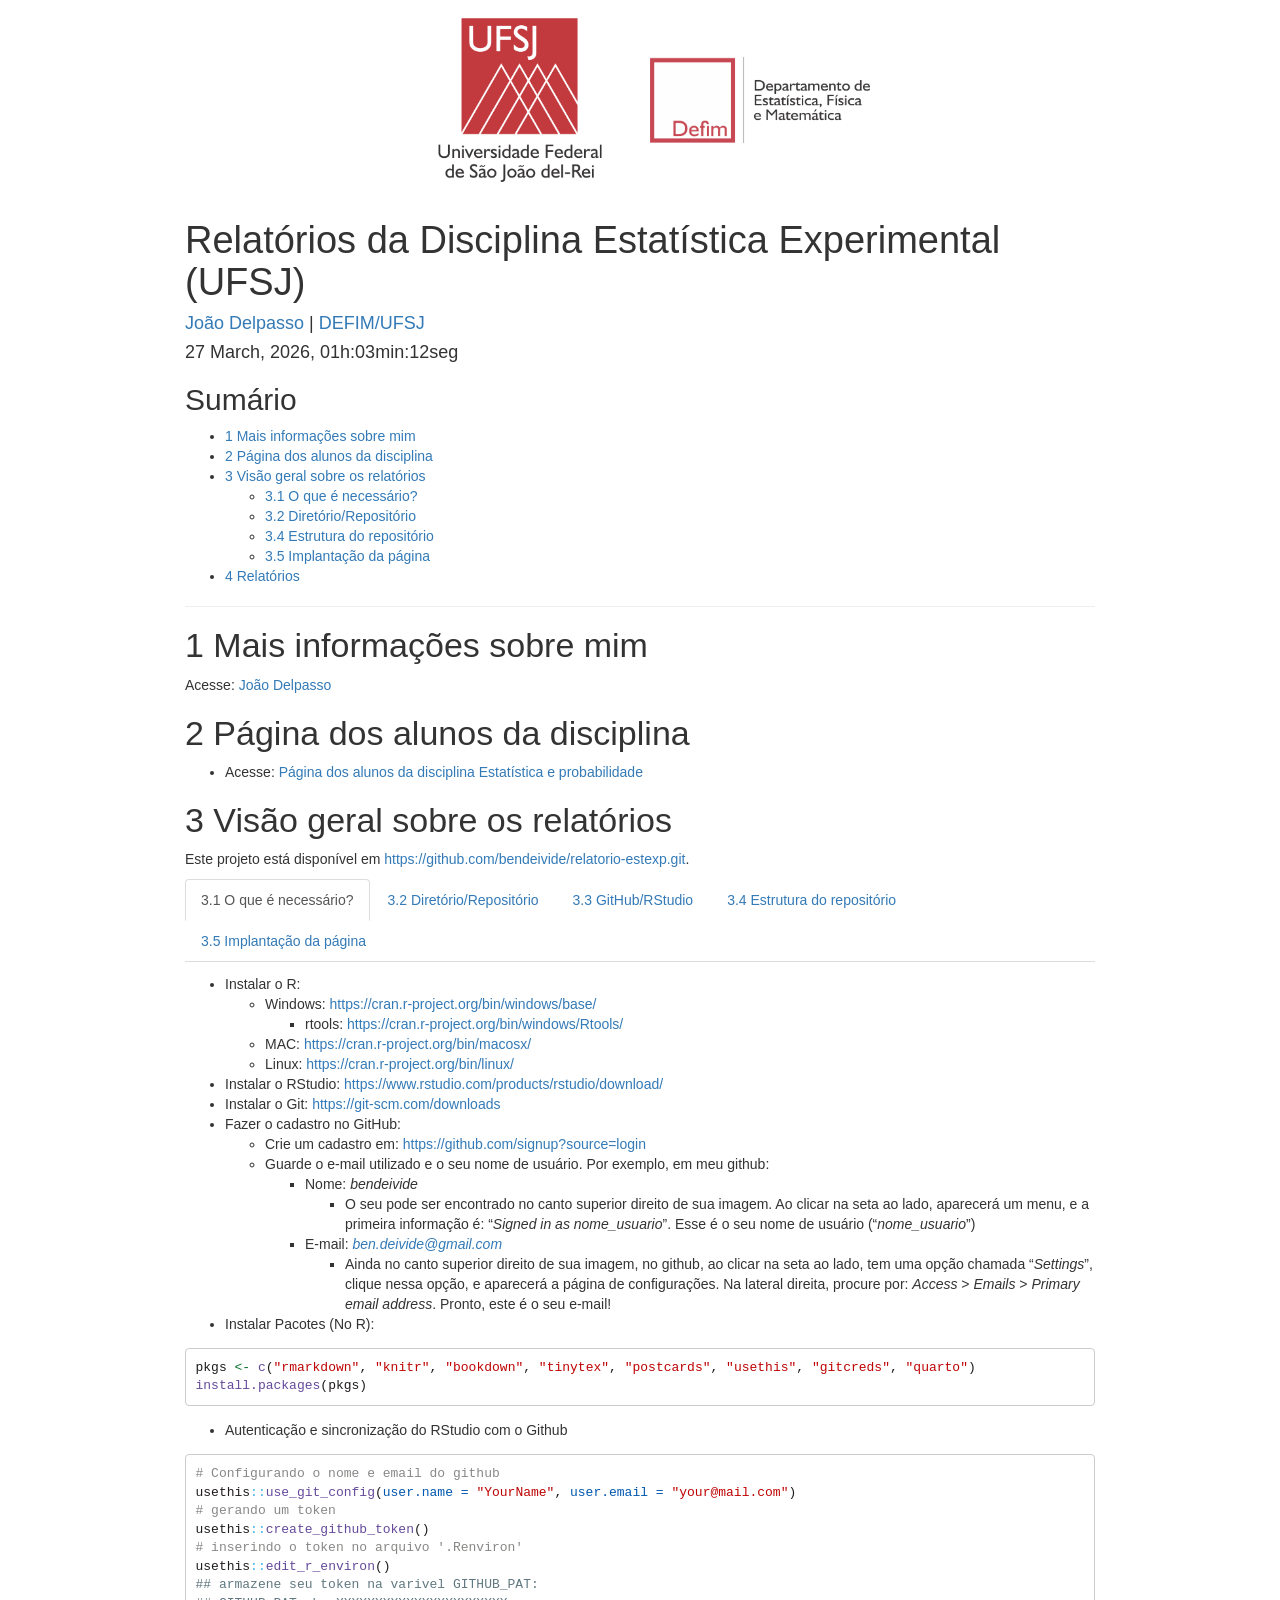
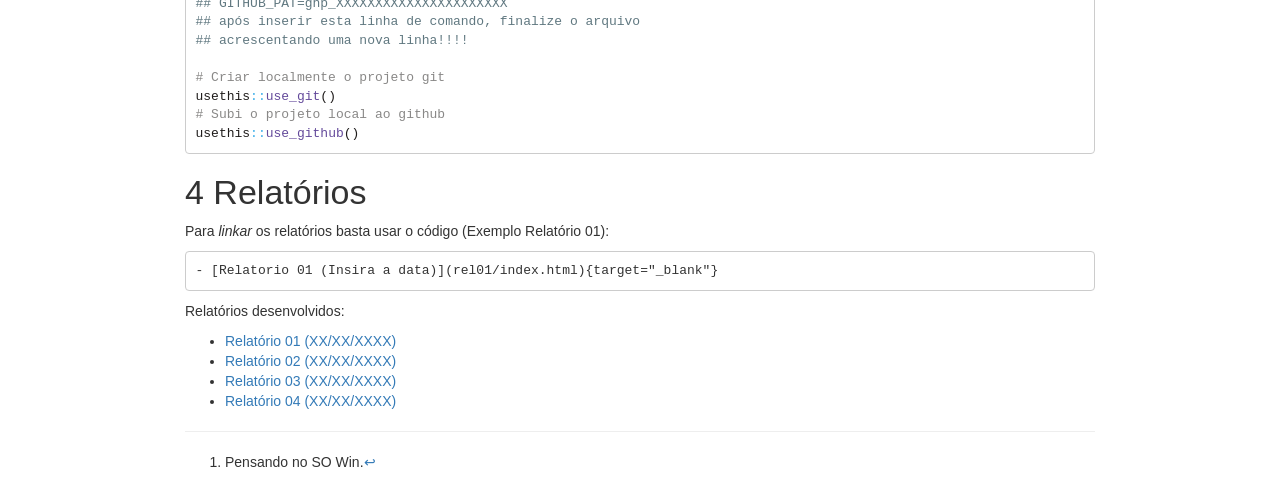
==== commit 0493f093: "Initial configs just changed a few things from the template" ====
--- a/relatorio/index.html
+++ b/relatorio/index.html
@@ -9,7 +9,7 @@
 <meta http-equiv="X-UA-Compatible" content="IE=EDGE" />
 
 
-<meta name="author" content="igor Pereira | DEFIM/UFSJ" />
+<meta name="author" content="João Delpasso | DEFIM/UFSJ" />
 
 
 <title>Relatórios da Disciplina Estatística Experimental (UFSJ)</title>
@@ -244,8 +244,9 @@
 }
 </style>
 <style type="text/css" data-origin="pandoc">
+html { -webkit-text-size-adjust: 100%; }
 pre > code.sourceCode { white-space: pre; position: relative; }
-pre > code.sourceCode > span { line-height: 1.25; }
+pre > code.sourceCode > span { display: inline-block; line-height: 1.25; }
 pre > code.sourceCode > span:empty { height: 1.2em; }
 .sourceCode { overflow: visible; }
 code.sourceCode > span { color: inherit; text-decoration: inherit; }
@@ -256,7 +257,7 @@
 }
 @media print {
 pre > code.sourceCode { white-space: pre-wrap; }
-pre > code.sourceCode > span { display: inline-block; text-indent: -5em; padding-left: 5em; }
+pre > code.sourceCode > span { text-indent: -5em; padding-left: 5em; }
 }
 pre.numberSource code
 { counter-reset: source-line 0; }
@@ -440,8 +441,8 @@
 
 
 <h1 class="title toc-ignore">Relatórios da Disciplina Estatística Experimental (UFSJ)</h1>
-<h4 class="author"><a href="https://bendeivide.github.io">igor Pereira</a> | <a href="https://ufsj.edu.br">DEFIM/UFSJ</a></h4>
-<h4 class="date">23 março, 2026, 14h:07min:08seg</h4>
+<h4 class="author"><a href="https://jpdcjpdc.github.io/relatorio-estatistica-jpdc/">João Delpasso</a> | <a href="https://ufsj.edu.br">DEFIM/UFSJ</a></h4>
+<h4 class="date">27 March, 2026, 01h:03min:12seg</h4>
 
 </div>
 
@@ -465,7 +466,7 @@
 <hr />
 <div id="mais-informações-sobre-mim" class="section level1 hasAnchor" number="1">
 <h1><span class="header-section-number">1</span> Mais informações sobre mim<a href="#mais-informa%C3%A7%C3%B5es-sobre-mim" class="anchor-section" aria-label="Anchor link to header"></a></h1>
-<p>Acesse: <a href="info/index.html" target="_blank">Nome do Aluno</a></p>
+<p>Acesse: <a href="index.html" target="_blank">João Delpasso</a></p>
 </div>
 <div id="página-dos-alunos-da-disciplina" class="section level1 hasAnchor" number="2">
 <h1><span class="header-section-number">2</span> Página dos alunos da disciplina<a href="#p%C3%A1gina-dos-alunos-da-disciplina" class="anchor-section" aria-label="Anchor link to header"></a></h1>
@@ -574,7 +575,7 @@
 <div id="estrutura-do-repositório" class="section level2 hasAnchor" number="3.4">
 <h2><span class="header-section-number">3.4</span> Estrutura do repositório<a href="#estrutura-do-reposit%C3%B3rio" class="anchor-section" aria-label="Anchor link to header"></a></h2>
 <p>A estrutura de nosso projeto será da seguinte forma:</p>
-<p><img role="img" src="[data-uri]" width="40%" style="display: block; margin: auto;" /></p>
+<p><img role="img" aria-label src="[data-uri]" alt width="40%" style="display: block; margin: auto;" /></p>
 <ul>
 <li><code>relatorio-estexp/index.html</code> é a página principal. Sempre use <code>index.Rmd</code> para renderizar a página em HTML;</li>
 <li><code>images</code> é o subdiretório que criamos algumas imagens. Para as imagens necessárias nos relatórios, insira nos diretórios dos relatórios;</li>
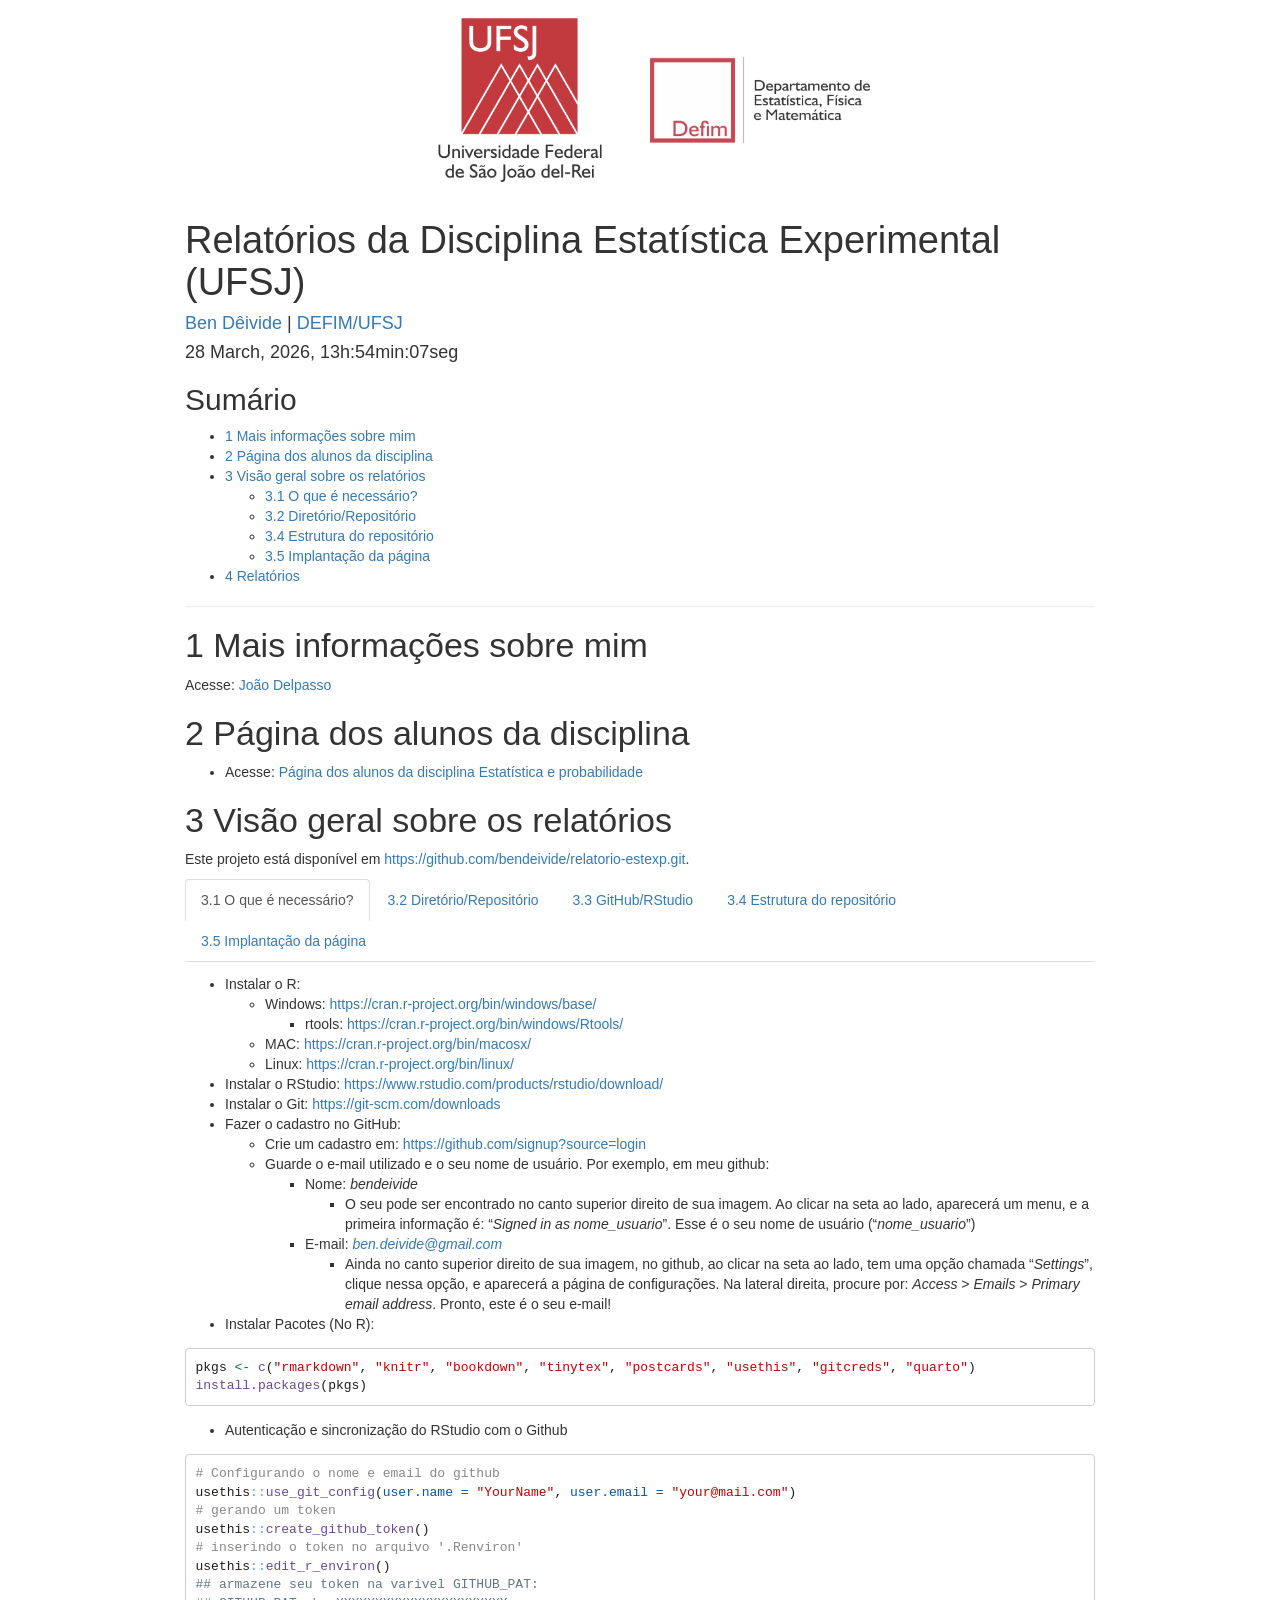
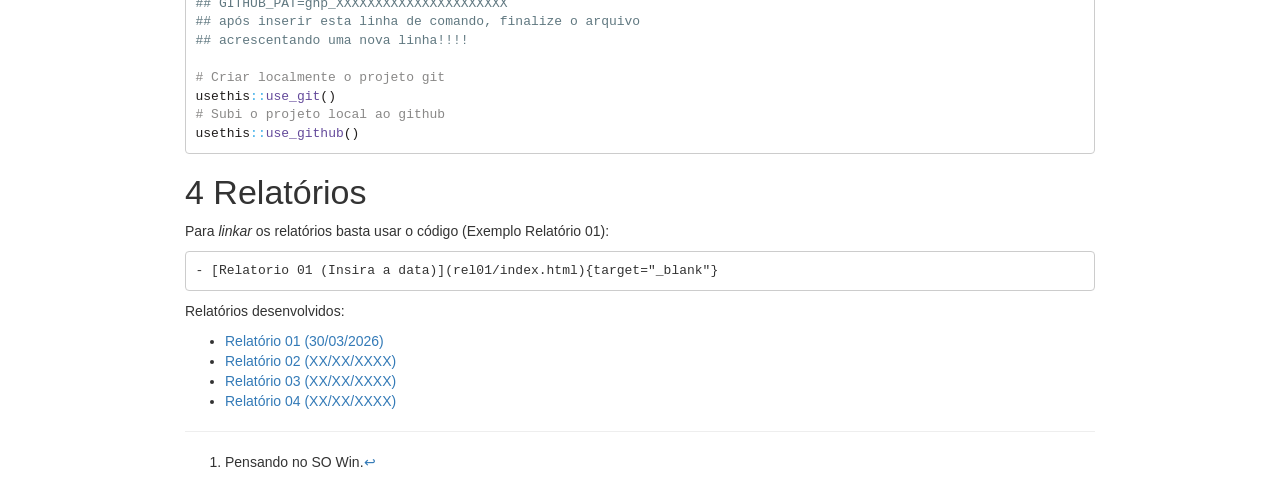
==== commit c0ddf392: "Relatorio 1 :)" ====
--- a/relatorio/index.html
+++ b/relatorio/index.html
@@ -9,7 +9,7 @@
 <meta http-equiv="X-UA-Compatible" content="IE=EDGE" />
 
 
-<meta name="author" content="João Delpasso | DEFIM/UFSJ" />
+<meta name="author" content="Ben Dêivide | DEFIM/UFSJ" />
 
 
 <title>Relatórios da Disciplina Estatística Experimental (UFSJ)</title>
@@ -441,8 +441,8 @@
 
 
 <h1 class="title toc-ignore">Relatórios da Disciplina Estatística Experimental (UFSJ)</h1>
-<h4 class="author"><a href="https://jpdcjpdc.github.io/relatorio-estatistica-jpdc/">João Delpasso</a> | <a href="https://ufsj.edu.br">DEFIM/UFSJ</a></h4>
-<h4 class="date">27 March, 2026, 01h:03min:12seg</h4>
+<h4 class="author"><a href="https://bendeivide.github.io">Ben Dêivide</a> | <a href="https://ufsj.edu.br">DEFIM/UFSJ</a></h4>
+<h4 class="date">28 March, 2026, 13h:54min:07seg</h4>
 
 </div>
 
@@ -471,7 +471,7 @@
 <div id="página-dos-alunos-da-disciplina" class="section level1 hasAnchor" number="2">
 <h1><span class="header-section-number">2</span> Página dos alunos da disciplina<a href="#p%C3%A1gina-dos-alunos-da-disciplina" class="anchor-section" aria-label="Anchor link to header"></a></h1>
 <ul>
-<li>Acesse: <a href="https://bendeivide.github.io/courses/estexp/estexp2025.1/#relat%C3%B3rio-dos-alunos" target="_blank">Página dos alunos da disciplina Estatística e probabilidade</a></li>
+<li>Acesse: <a href="https://bendeivide.github.io/courses/epaec/normal2026.1/#relat%C3%B3rio-dos-alunos" target="_blank">Página dos alunos da disciplina Estatística e probabilidade</a></li>
 </ul>
 </div>
 <div id="visão-geral-sobre-os-relatórios" class="section level1 tabset tabset-fade hasAnchor" number="3">
@@ -620,7 +620,7 @@
 <pre><code>- [Relatorio 01 (Insira a data)](rel01/index.html){target=&quot;_blank&quot;}</code></pre>
 <p>Relatórios desenvolvidos:</p>
 <ul>
-<li><a href="rel01/index.html" target="_blank">Relatório 01 (XX/XX/XXXX)</a></li>
+<li><a href="rel01/index.html" target="_blank">Relatório 01 (30/03/2026)</a></li>
 <li><a href="rel02/index.html" target="_blank">Relatório 02 (XX/XX/XXXX)</a></li>
 <li><a href="rel03/index.html" target="_blank">Relatório 03 (XX/XX/XXXX)</a></li>
 <li><a href="rel04/index.html" target="_blank">Relatório 04 (XX/XX/XXXX)</a></li>
